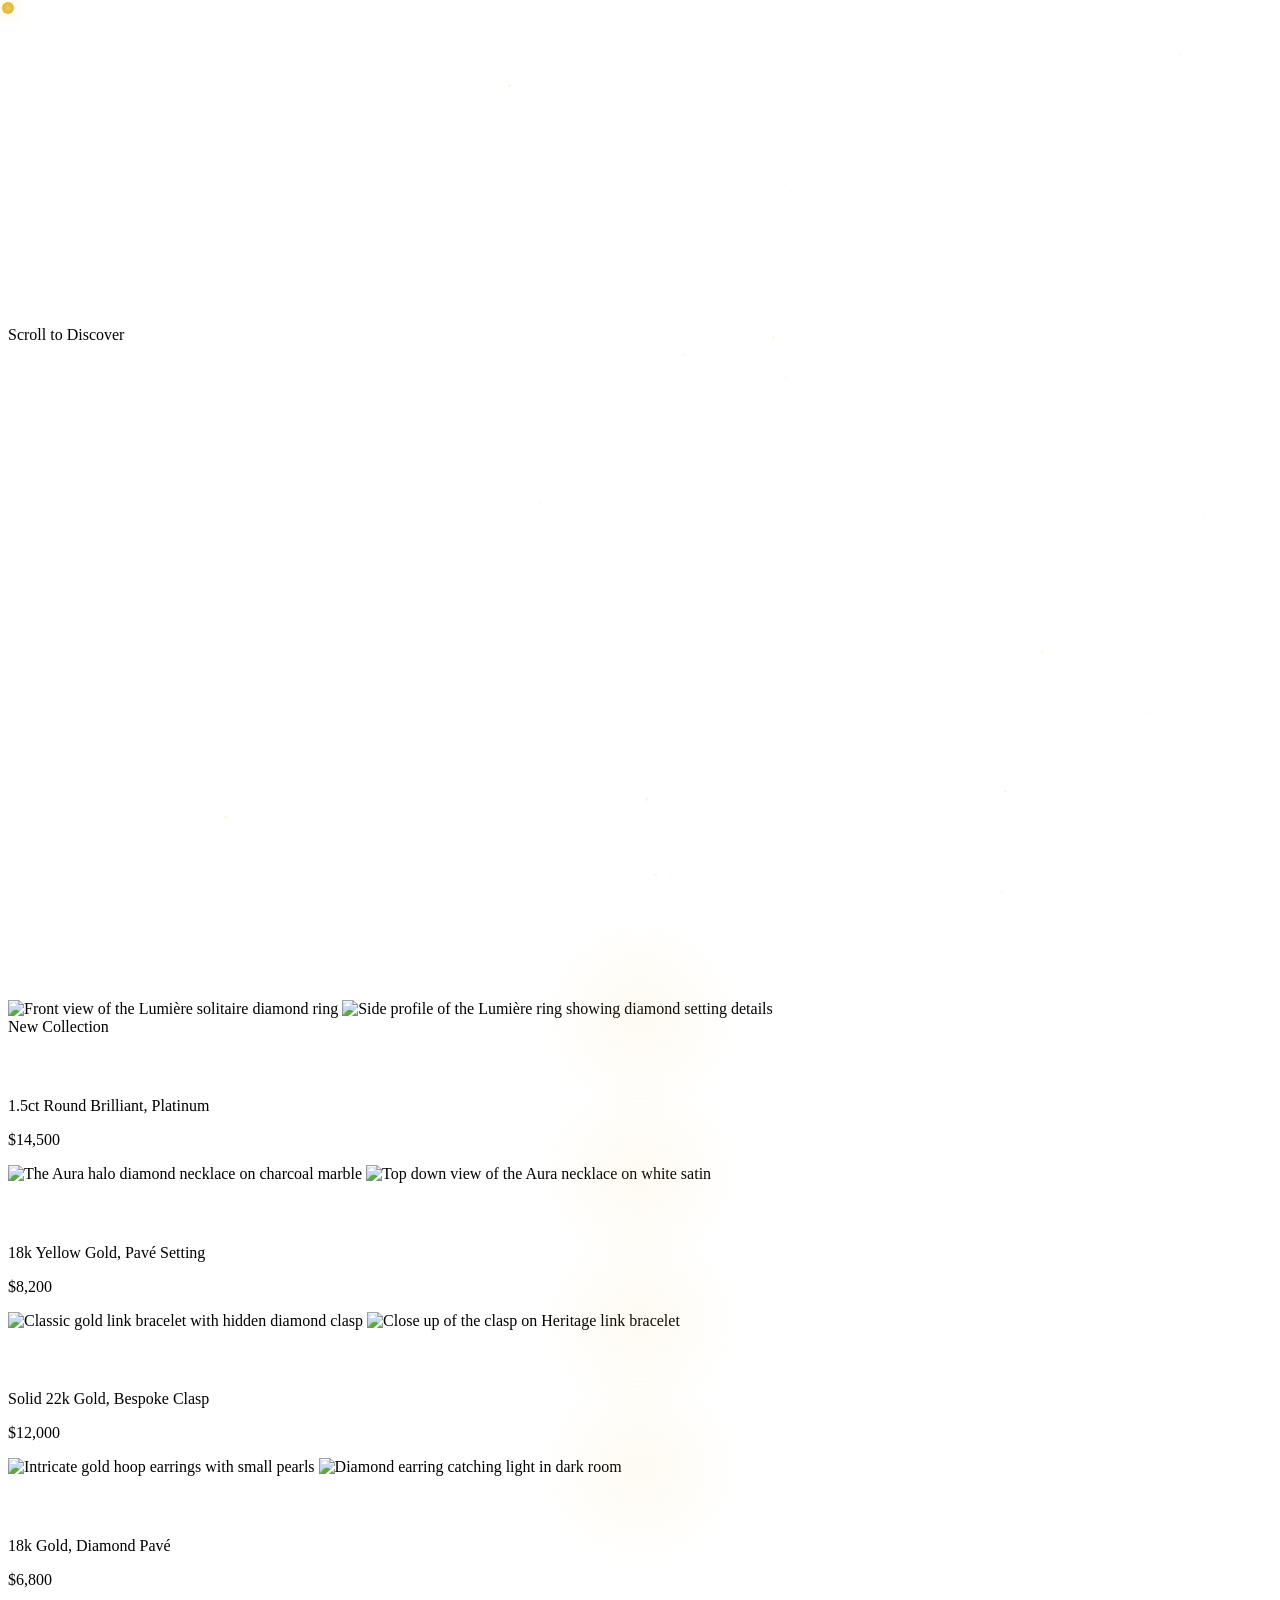
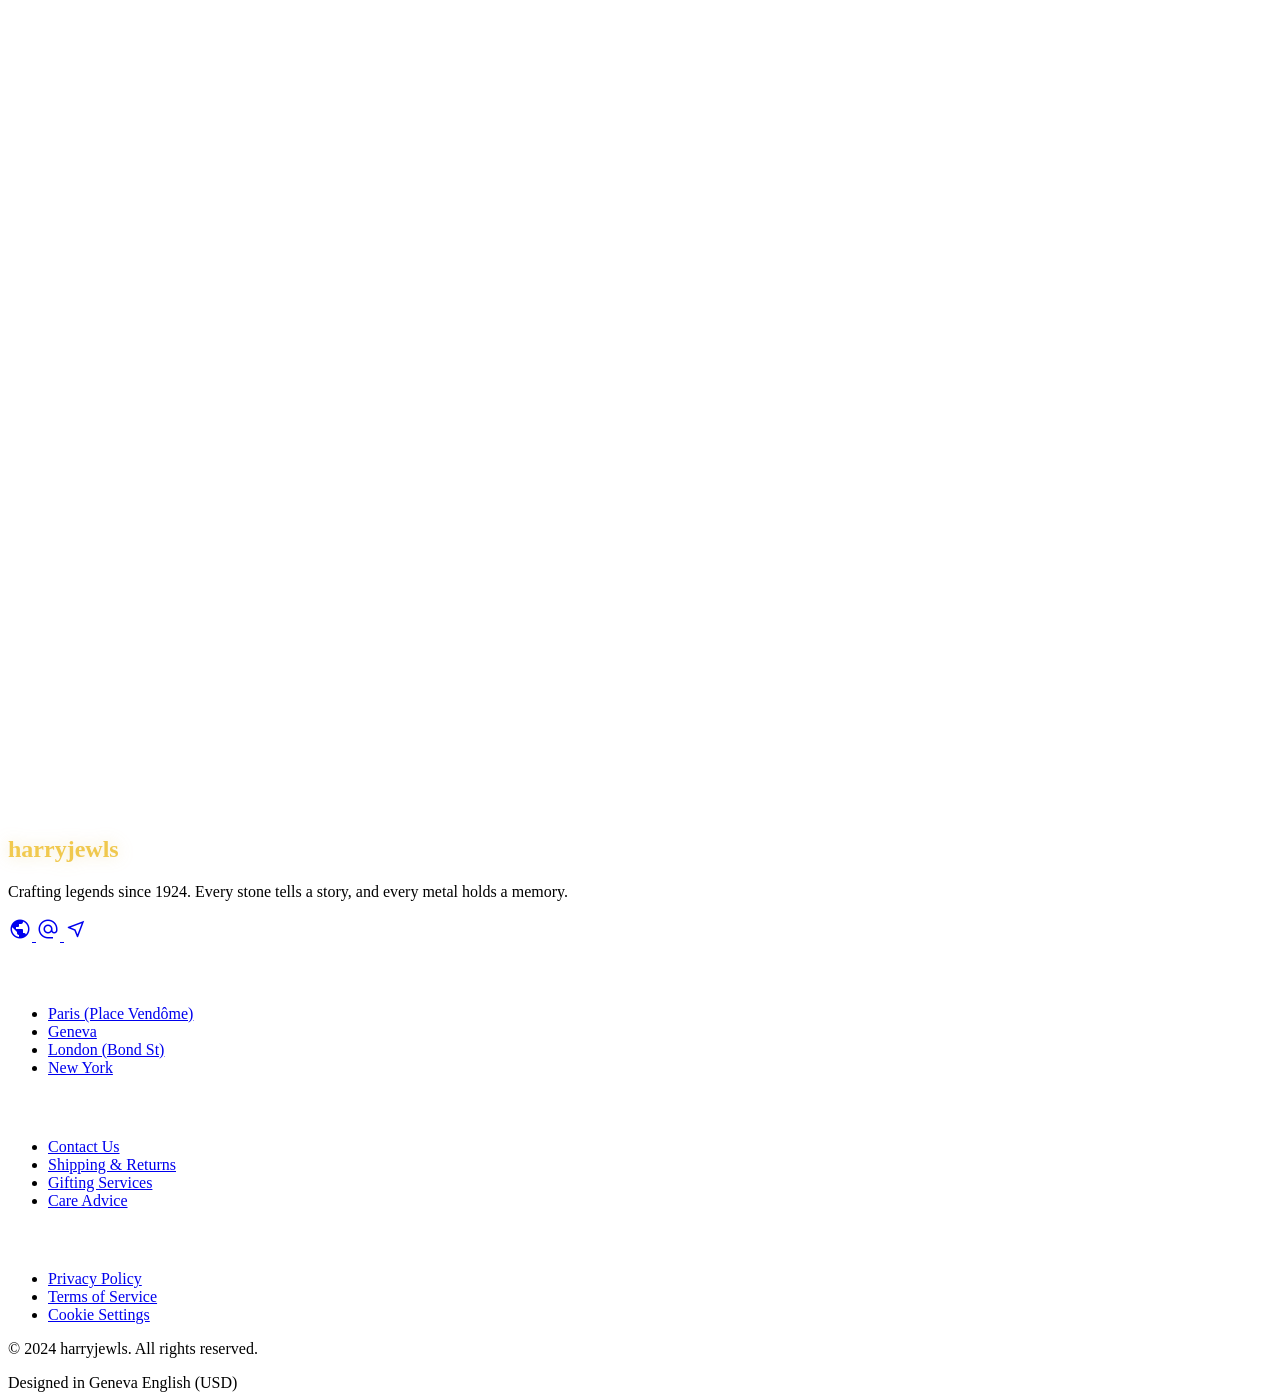
==== code.html @ 5e9d6fd8 "✨ Transform into harryjewls luxury digital experience" ====
<!DOCTYPE html>
<html class="dark" lang="en">
<head>
<meta charset="utf-8"/>
<meta content="width=device-width, initial-scale=1.0" name="viewport"/>
<title>harryjewls | Luxury Jewellery Atelier</title>
<meta name="description" content="harryjewls — Where timeless elegance meets extraordinary craftsmanship. Discover our curated collection of high jewellery masterpieces."/>
<script src="https://cdn.tailwindcss.com?plugins=forms,container-queries"></script>
<link href="https://fonts.googleapis.com/css2?family=Cormorant+Garamond:ital,wght@0,300;0,400;0,500;0,600;0,700;1,300;1,400;1,500;1,600;1,700&family=Manrope:wght@300;400;500;600;700&display=swap" rel="stylesheet"/>
<link href="https://fonts.googleapis.com/css2?family=Material+Symbols+Outlined:wght,FILL@100..700,0..1&display=swap" rel="stylesheet"/>
<!-- GSAP -->
<script src="https://cdnjs.cloudflare.com/ajax/libs/gsap/3.12.5/gsap.min.js"></script>
<script src="https://cdnjs.cloudflare.com/ajax/libs/gsap/3.12.5/ScrollTrigger.min.js"></script>
<script id="tailwind-config">
    tailwind.config = {
        darkMode: "class",
        theme: {
            extend: {
                colors: {
                    "surface-container-high": "var(--surface-container-high)",
                    "primary": "var(--primary)",
                    "background": "var(--background)",
                    "surface-container-low": "var(--surface-container-low)",
                    "primary-container": "var(--primary-container)",
                    "tertiary": "var(--tertiary)",
                    "on-primary-fixed": "var(--on-primary-fixed)",
                    "primary-fixed": "var(--primary-fixed)",
                    "inverse-on-surface": "var(--inverse-on-surface)",
                    "inverse-primary": "var(--inverse-primary)",
                    "on-secondary-fixed-variant": "var(--on-secondary-fixed-variant)",
                    "error-container": "var(--error-container)",
                    "surface-container": "var(--surface-container)",
                    "on-secondary": "var(--on-secondary)",
                    "on-tertiary-fixed-variant": "var(--on-tertiary-fixed-variant)",
                    "on-primary-fixed-variant": "var(--on-primary-fixed-variant)",
                    "surface": "var(--surface)",
                    "on-error": "var(--on-error)",
                    "surface-bright": "var(--surface-bright)",
                    "outline": "var(--outline)",
                    "on-secondary-container": "var(--on-secondary-container)",
                    "error": "var(--error)",
                    "tertiary-container": "var(--tertiary-container)",
                    "on-primary-container": "var(--on-primary-container)",
                    "surface-dim": "var(--surface-dim)",
                    "tertiary-fixed": "var(--tertiary-fixed)",
                    "surface-tint": "var(--surface-tint)",
                    "on-surface": "var(--on-surface)",
                    "inverse-surface": "var(--inverse-surface)",
                    "secondary-container": "var(--secondary-container)",
                    "surface-container-highest": "var(--surface-container-highest)",
                    "on-background": "var(--on-background)",
                    "secondary-fixed": "var(--secondary-fixed)",
                    "on-error-container": "var(--on-error-container)",
                    "tertiary-fixed-dim": "var(--tertiary-fixed-dim)",
                    "on-surface-variant": "var(--on-surface-variant)",
                    "on-secondary-fixed": "var(--on-secondary-fixed)",
                    "on-tertiary-fixed": "var(--on-tertiary-fixed)",
                    "on-tertiary": "var(--on-tertiary)",
                    "surface-variant": "var(--surface-variant)",
                    "outline-variant": "var(--outline-variant)",
                    "secondary": "var(--secondary)",
                    "surface-container-lowest": "var(--surface-container-lowest)",
                    "on-tertiary-container": "var(--on-tertiary-container)",
                    "primary-fixed-dim": "var(--primary-fixed-dim)",
                    "on-primary": "var(--on-primary)",
                    "secondary-fixed-dim": "var(--secondary-fixed-dim)"
                },
                borderRadius: {
                    DEFAULT: "0.125rem",
                    lg: "0.25rem",
                    xl: "0.5rem",
                    full: "0.75rem"
                },
                fontFamily: {
                    headline: ["Cormorant Garamond", "serif"],
                    body: ["Manrope", "sans-serif"],
                    label: ["Manrope", "sans-serif"]
                }
            },
        }
    }
</script>
<style>
    /* ===== CSS CUSTOM PROPERTIES (DARK MODE DEFAULT) ===== */
    :root {
        --surface-container-high: #2a2a2a;
        --primary: #f2ca50;
        --background: #131313;
        --surface-container-low: #1c1b1b;
        --primary-container: #d4af37;
        --tertiary: #cecece;
        --on-primary-fixed: #241a00;
        --primary-fixed: #ffe088;
        --inverse-on-surface: #313030;
        --inverse-primary: #735c00;
        --on-secondary-fixed-variant: #52452c;
        --error-container: #93000a;
        --surface-container: #201f1f;
        --on-secondary: #3a2f18;
        --on-tertiary-fixed-variant: #454747;
        --on-primary-fixed-variant: #574500;
        --surface: #131313;
        --on-error: #690005;
        --surface-bright: #3a3939;
        --outline: #99907c;
        --on-secondary-container: #c5b393;
        --error: #ffb4ab;
        --tertiary-container: #b2b3b3;
        --on-primary-container: #554300;
        --surface-dim: #131313;
        --tertiary-fixed: #e2e2e2;
        --surface-tint: #e9c349;
        --on-surface: #e5e2e1;
        --inverse-surface: #e5e2e1;
        --secondary-container: #52452c;
        --surface-container-highest: #353534;
        --on-background: #e5e2e1;
        --secondary-fixed: #f4e0be;
        --on-error-container: #ffdad6;
        --tertiary-fixed-dim: #c6c6c7;
        --on-surface-variant: #d0c5af;
        --on-secondary-fixed: #241a06;
        --on-tertiary-fixed: #1a1c1c;
        --on-tertiary: #2f3131;
        --surface-variant: #353534;
        --outline-variant: #4d4635;
        --secondary: #d7c4a4;
        --surface-container-lowest: #0e0e0e;
        --on-tertiary-container: #434546;
        --primary-fixed-dim: #e9c349;
        --on-primary: #3c2f00;
        --secondary-fixed-dim: #d7c4a4;
        --heading-color: #ffffff;
        --nav-bg: rgba(19, 19, 19, 0.6);
        --card-shadow: 0 0 40px rgba(242, 202, 80, 0.06);
        --footer-border: rgba(77, 70, 53, 0.15);
    }

    /* ===== LIGHT MODE ===== */
    html.light {
        --surface-container-high: #f0ebe3;
        --primary: #b8960f;
        --background: #faf8f5;
        --surface-container-low: #f5f2ed;
        --primary-container: #d4af37;
        --tertiary: #5a5a5a;
        --on-primary-fixed: #241a00;
        --primary-fixed: #ffe088;
        --inverse-on-surface: #e5e2e1;
        --inverse-primary: #f2ca50;
        --on-secondary-fixed-variant: #52452c;
        --error-container: #ffdad6;
        --surface-container: #ece8e0;
        --on-secondary: #ffffff;
        --on-tertiary-fixed-variant: #454747;
        --on-primary-fixed-variant: #574500;
        --surface: #faf8f5;
        --on-error: #ffffff;
        --surface-bright: #ffffff;
        --outline: #8a8070;
        --on-secondary-container: #52452c;
        --error: #ba1a1a;
        --tertiary-container: #e2e2e2;
        --on-primary-container: #f2ca50;
        --surface-dim: #e8e4dc;
        --tertiary-fixed: #e2e2e2;
        --surface-tint: #b8960f;
        --on-surface: #1c1b1b;
        --inverse-surface: #313030;
        --secondary-container: #f4e0be;
        --surface-container-highest: #e2ddd5;
        --on-background: #1c1b1b;
        --secondary-fixed: #f4e0be;
        --on-error-container: #93000a;
        --tertiary-fixed-dim: #c6c6c7;
        --on-surface-variant: #4d4635;
        --on-secondary-fixed: #241a06;
        --on-tertiary-fixed: #1a1c1c;
        --on-tertiary: #2f3131;
        --surface-variant: #e8e1d4;
        --outline-variant: #ccc3b1;
        --secondary: #6d5d3f;
        --surface-container-lowest: #ffffff;
        --on-tertiary-container: #434546;
        --primary-fixed-dim: #d4af37;
        --on-primary: #ffffff;
        --secondary-fixed-dim: #d7c4a4;
        --heading-color: #1c1b1b;
        --nav-bg: rgba(250, 248, 245, 0.75);
        --card-shadow: 0 4px 30px rgba(0, 0, 0, 0.08);
        --footer-border: rgba(204, 195, 177, 0.4);
    }

    /* ===== THEME TRANSITION ===== */
    html.theme-transitioning,
    html.theme-transitioning *,
    html.theme-transitioning *::before,
    html.theme-transitioning *::after {
        transition: background-color 0.5s ease, color 0.5s ease, border-color 0.5s ease, box-shadow 0.5s ease, opacity 0.5s ease !important;
    }

    /* ===== MATERIAL SYMBOLS ===== */
    .material-symbols-outlined {
        font-variation-settings: 'FILL' 0, 'wght' 300, 'GRAD' 0, 'opsz' 24;
    }

    /* ===== GOLDEN AURA GRADIENT ===== */
    .golden-aura {
        background: linear-gradient(135deg, #f2ca50 0%, #d4af37 100%);
    }

    /* ===== TEXT SHIMMER ===== */
    .text-shimmer {
        background: linear-gradient(to right, #d4af37 20%, #f2ca50 40%, #f2ca50 60%, #d4af37 80%);
        background-size: 200% auto;
        color: #000;
        background-clip: text;
        -webkit-background-clip: text;
        -webkit-text-fill-color: transparent;
        animation: shimmerAnim 3s ease-in-out infinite;
    }

    @keyframes shimmerAnim {
        0% { background-position: 200% center; }
        100% { background-position: -200% center; }
    }

    /* ===== LOGO GLOW ===== */
    .logo-text {
        background: linear-gradient(135deg, #f2ca50, #d4af37, #f2ca50);
        background-size: 200% auto;
        -webkit-background-clip: text;
        -webkit-text-fill-color: transparent;
        background-clip: text;
        filter: drop-shadow(0 0 8px rgba(212, 175, 55, 0.3));
        animation: logoGlow 4s ease-in-out infinite;
    }

    .logo-text:hover {
        filter: drop-shadow(0 0 16px rgba(212, 175, 55, 0.6));
        animation: logoShimmer 1.5s ease-in-out infinite;
    }

    @keyframes logoGlow {
        0%, 100% { background-position: 0% center; filter: drop-shadow(0 0 8px rgba(212, 175, 55, 0.3)); }
        50% { background-position: 100% center; filter: drop-shadow(0 0 14px rgba(212, 175, 55, 0.5)); }
    }

    @keyframes logoShimmer {
        0% { background-position: -200% center; }
        100% { background-position: 200% center; }
    }

    /* ===== NO SCROLLBAR ===== */
    .no-scrollbar::-webkit-scrollbar {
        display: none;
    }
    .no-scrollbar {
        -ms-overflow-style: none;
        scrollbar-width: none;
    }

    /* ===== CUSTOM CURSOR ===== */
    .custom-cursor {
        position: fixed;
        width: 12px;
        height: 12px;
        border-radius: 50%;
        background: radial-gradient(circle, #f2ca50, #d4af37);
        pointer-events: none;
        z-index: 99999;
        mix-blend-mode: screen;
        transition: transform 0.15s ease, opacity 0.3s ease;
        box-shadow: 0 0 12px rgba(242, 202, 80, 0.4), 0 0 30px rgba(242, 202, 80, 0.15);
        transform: translate(-50%, -50%);
    }

    .custom-cursor.hovering {
        transform: translate(-50%, -50%) scale(2.5);
        box-shadow: 0 0 20px rgba(242, 202, 80, 0.6), 0 0 50px rgba(242, 202, 80, 0.25);
    }

    .cursor-trail {
        position: fixed;
        width: 6px;
        height: 6px;
        border-radius: 50%;
        background: rgba(242, 202, 80, 0.3);
        pointer-events: none;
        z-index: 99998;
        mix-blend-mode: screen;
        transform: translate(-50%, -50%);
    }

    /* Hide custom cursor on touch devices */
    @media (hover: none) {
        .custom-cursor, .cursor-trail { display: none !important; }
    }

    /* ===== LOADING SCREEN ===== */
    #loading-screen {
        position: fixed;
        inset: 0;
        z-index: 100000;
        background: #000;
        display: flex;
        flex-direction: column;
        align-items: center;
        justify-content: center;
        overflow: hidden;
    }

    #loading-screen canvas {
        position: absolute;
        inset: 0;
        z-index: 0;
    }

    .loading-logo {
        position: relative;
        z-index: 1;
        font-family: 'Cormorant Garamond', serif;
        font-size: 3.5rem;
        font-weight: 300;
        letter-spacing: 0.08em;
        background: linear-gradient(135deg, #f2ca50, #d4af37, #f2ca50, #d4af37);
        background-size: 300% auto;
        -webkit-background-clip: text;
        -webkit-text-fill-color: transparent;
        background-clip: text;
        opacity: 0;
        filter: drop-shadow(0 0 20px rgba(212, 175, 55, 0.5));
        animation: loadLogoShimmer 2s ease-in-out infinite;
    }

    @keyframes loadLogoShimmer {
        0% { background-position: 0% center; }
        100% { background-position: 300% center; }
    }

    .loading-tagline {
        position: relative;
        z-index: 1;
        font-family: 'Manrope', sans-serif;
        font-size: 0.65rem;
        letter-spacing: 0.4em;
        text-transform: uppercase;
        color: rgba(212, 175, 55, 0.5);
        opacity: 0;
        margin-top: 1rem;
    }

    .loading-bar-container {
        position: relative;
        z-index: 1;
        width: 120px;
        height: 1px;
        background: rgba(212, 175, 55, 0.1);
        margin-top: 2.5rem;
        overflow: hidden;
        opacity: 0;
    }

    .loading-bar {
        width: 0%;
        height: 100%;
        background: linear-gradient(90deg, #d4af37, #f2ca50);
        transition: width 0.1s linear;
    }

    /* ===== GOLD PARTICLE CANVAS ===== */
    #particle-bg {
        position: fixed;
        inset: 0;
        z-index: 0;
        pointer-events: none;
        opacity: 0.4;
    }

    /* ===== PRODUCT CARD 3D TILT ===== */
    .product-card {
        perspective: 1000px;
        transform-style: preserve-3d;
    }

    .product-card .card-inner {
        transition: transform 0.3s ease, box-shadow 0.3s ease;
    }

    .product-card:hover .card-inner {
        box-shadow: 0 0 30px rgba(242, 202, 80, 0.12), 0 20px 60px rgba(0, 0, 0, 0.3);
    }

    .product-card .glow-border {
        position: absolute;
        inset: -2px;
        border-radius: 0.25rem;
        background: linear-gradient(135deg, rgba(242, 202, 80, 0.3), transparent, rgba(212, 175, 55, 0.3));
        z-index: -1;
        opacity: 0;
        transition: opacity 0.5s ease;
    }

    .product-card:hover .glow-border {
        opacity: 1;
    }

    /* ===== HEADING SHIMMER ===== */
    .heading-shimmer {
        position: relative;
        display: inline-block;
    }

    .heading-shimmer::after {
        content: '';
        position: absolute;
        top: 0;
        left: -100%;
        width: 100%;
        height: 100%;
        background: linear-gradient(90deg, transparent, rgba(242, 202, 80, 0.15), transparent);
        animation: headingShimmer 4s ease-in-out infinite;
    }

    @keyframes headingShimmer {
        0% { left: -100%; }
        50%, 100% { left: 100%; }
    }

    /* ===== SMOOTH SCROLL ===== */
    html {
        scroll-behavior: smooth;
    }

    /* ===== AMBIENT GLOW ===== */
    .ambient-glow {
        position: relative;
    }

    .ambient-glow::before {
        content: '';
        position: absolute;
        top: 50%;
        left: 50%;
        width: 200px;
        height: 200px;
        background: radial-gradient(circle, rgba(242, 202, 80, 0.08), transparent 70%);
        transform: translate(-50%, -50%);
        pointer-events: none;
        z-index: 0;
    }

    /* ===== FILTER BUTTONS ===== */
    .filter-btn {
        padding: 0.5rem 1.5rem;
        font-size: 0.7rem;
        text-transform: uppercase;
        letter-spacing: 0.15em;
        border: 1px solid rgba(212, 175, 55, 0.2);
        color: var(--on-surface-variant);
        background: transparent;
        cursor: pointer;
        transition: all 0.4s cubic-bezier(0.25, 0.46, 0.45, 0.94);
        font-family: 'Manrope', sans-serif;
    }

    .filter-btn:hover,
    .filter-btn.active {
        background: linear-gradient(135deg, #f2ca50 0%, #d4af37 100%);
        color: #241a00;
        border-color: #d4af37;
        box-shadow: 0 0 20px rgba(242, 202, 80, 0.2);
    }

    /* ===== SEARCH HIGHLIGHT ===== */
    .search-no-match {
        opacity: 0.1;
        transform: scale(0.95);
        transition: all 0.5s cubic-bezier(0.25, 0.46, 0.45, 0.94);
    }

    .search-match {
        opacity: 1;
        transform: scale(1);
        transition: all 0.5s cubic-bezier(0.25, 0.46, 0.45, 0.94);
    }

    /* ===== REVEAL ANIMATIONS ===== */
    .reveal {
        opacity: 0;
        transform: translateY(60px);
    }

    .reveal.active {
        opacity: 1;
        transform: translateY(0);
    }

    /* ===== LAZY LOAD ===== */
    img[data-src] {
        opacity: 0;
        transition: opacity 0.6s ease;
    }

    img[data-src].loaded {
        opacity: 1;
    }

    /* ===== RESPONSIVE ===== */
    @media (max-width: 768px) {
        .loading-logo {
            font-size: 2.2rem;
        }
    }

    /* ===== LIGHT MODE SPECIFIC ===== */
    html.light .golden-aura {
        background: linear-gradient(135deg, #d4af37 0%, #b8960f 100%);
    }

    html.light .product-card:hover .card-inner {
        box-shadow: 0 0 30px rgba(212, 175, 55, 0.08), 0 20px 60px rgba(0, 0, 0, 0.1);
    }

    html.light #particle-bg {
        opacity: 0.15;
    }

    html.light .custom-cursor {
        mix-blend-mode: multiply;
        background: radial-gradient(circle, #d4af37, #b8960f);
    }

    html.light .cursor-trail {
        background: rgba(184, 150, 15, 0.2);
        mix-blend-mode: multiply;
    }
</style>
</head>
<body class="bg-background text-on-surface font-body selection:bg-primary/30" style="cursor: none;">

<!-- ===== LOADING SCREEN ===== -->
<div id="loading-screen">
    <canvas id="loading-particles"></canvas>
    <div class="loading-logo" id="loading-logo">harryjewls</div>
    <div class="loading-tagline" id="loading-tagline">haute joaillerie</div>
    <div class="loading-bar-container" id="loading-bar-container">
        <div class="loading-bar" id="loading-bar"></div>
    </div>
</div>

<!-- ===== CUSTOM CURSOR ===== -->
<div class="custom-cursor" id="custom-cursor"></div>
<div class="cursor-trail" id="cursor-trail-1"></div>
<div class="cursor-trail" id="cursor-trail-2"></div>
<div class="cursor-trail" id="cursor-trail-3"></div>

<!-- ===== GOLD PARTICLE BACKGROUND ===== -->
<canvas id="particle-bg"></canvas>

<!-- ===== TOP NAV BAR ===== -->
<nav id="main-nav" class="fixed top-0 w-full z-50 bg-[var(--nav-bg)] backdrop-blur-3xl shadow-[0px_0px_40px_rgba(255,255,255,0.06)]" style="opacity:0;">
<div class="flex justify-between items-center px-6 md:px-12 py-5 w-full">
<div class="flex items-center gap-8 md:gap-12">
<a class="logo-text text-2xl md:text-3xl font-headline font-light tracking-[0.04em]" href="#" id="nav-logo">harryjewls</a>
<div class="hidden md:flex gap-8 items-center">
<a class="font-headline text-sm tracking-wide text-primary border-b border-primary/40 pb-1 hover:border-primary transition-all duration-300" href="#collections">Collections</a>
<a class="font-headline text-sm tracking-wide text-on-surface-variant hover:text-on-surface transition-colors duration-300" href="#gallery">High Jewellery</a>
<a class="font-headline text-sm tracking-wide text-on-surface-variant hover:text-on-surface transition-colors duration-300" href="#about">The Atelier</a>
<a class="font-headline text-sm tracking-wide text-on-surface-variant hover:text-on-surface transition-colors duration-300" href="#moments">Heritage</a>
</div>
</div>
<div class="flex items-center gap-4 md:gap-6">
<div class="relative hidden lg:block">
<input id="search-input" class="bg-[var(--surface-container)]/60 border border-[var(--outline-variant)]/20 text-sm focus:ring-1 focus:ring-primary/50 focus:border-primary/30 w-64 py-2.5 px-4 placeholder:text-on-surface-variant/30 rounded-lg transition-all duration-300 focus:w-80" placeholder="Search the collection..." type="text" autocomplete="off" style="background: var(--surface-container);"/>
<span class="material-symbols-outlined absolute right-3 top-2.5 text-on-surface-variant/40 text-sm">search</span>
</div>
<div class="flex items-center gap-2">
<button id="theme-toggle" class="hover:bg-primary/10 p-2.5 transition-all duration-500 rounded-full relative overflow-hidden" aria-label="Toggle theme">
<span class="material-symbols-outlined text-primary theme-icon-dark">dark_mode</span>
<span class="material-symbols-outlined text-primary theme-icon-light absolute inset-0 flex items-center justify-center opacity-0 transition-opacity duration-300">light_mode</span>
</button>
<button class="hover:bg-primary/10 p-2.5 transition-all duration-500 rounded-full relative" aria-label="Shopping bag">
<span class="material-symbols-outlined text-primary">shopping_bag</span>
<span class="absolute top-1 right-1 w-2 h-2 bg-primary rounded-full animate-pulse"></span>
</button>
</div>
<!-- Mobile Menu Toggle -->
<button id="mobile-menu-btn" class="md:hidden hover:bg-primary/10 p-2 rounded-full transition-all" aria-label="Menu">
<span class="material-symbols-outlined text-primary">menu</span>
</button>
</div>
</div>
<!-- Mobile Menu -->
<div id="mobile-menu" class="hidden md:hidden px-6 pb-6">
<div class="flex flex-col gap-4 pt-4 border-t border-[var(--outline-variant)]/15">
<input id="search-input-mobile" class="bg-[var(--surface-container)] border border-[var(--outline-variant)]/20 text-sm focus:ring-1 focus:ring-primary/50 w-full py-2.5 px-4 placeholder:text-on-surface-variant/30 rounded-lg" placeholder="Search..." type="text" autocomplete="off"/>
<a class="font-headline text-sm tracking-wide text-primary py-2" href="#collections">Collections</a>
<a class="font-headline text-sm tracking-wide text-on-surface-variant py-2" href="#gallery">High Jewellery</a>
<a class="font-headline text-sm tracking-wide text-on-surface-variant py-2" href="#about">The Atelier</a>
<a class="font-headline text-sm tracking-wide text-on-surface-variant py-2" href="#moments">Heritage</a>
</div>
</div>
</nav>

<!-- ===== HERO SECTION ===== -->
<header id="hero" class="relative h-screen w-full flex items-center justify-center overflow-hidden">
<div class="absolute inset-0 z-0">
<div class="absolute inset-0 bg-gradient-to-b from-transparent via-background/20 to-background z-10"></div>
<img id="hero-img" class="w-full h-full object-cover" style="transform: scale(1.2); opacity: 0;" alt="Close-up of a high-end diamond necklace on a dark bust with dramatic chiaroscuro lighting" src="https://lh3.googleusercontent.com/aida-public/[base64]"/>
</div>
<div class="relative z-20 text-center max-w-4xl px-6">
<p class="hero-text label-sm uppercase tracking-[0.3em] text-primary mb-6 text-xs font-label" style="opacity:0;">Haute Joaillerie</p>
<h1 class="hero-text text-[2.5rem] md:text-[4rem] lg:text-[5rem] font-headline font-light leading-[1.1] tracking-[-0.02em] mb-8" style="opacity:0; color: var(--heading-color);">
    The Art of <span class="italic font-light text-shimmer">Sublime</span> Brilliance
</h1>
<div class="hero-text flex flex-col md:flex-row gap-6 justify-center items-center" style="opacity:0;">
<button class="golden-aura px-10 py-4 text-on-primary-fixed font-semibold tracking-wide uppercase text-xs rounded-lg hover:scale-105 hover:shadow-lg hover:shadow-primary/20 transition-all duration-500">
    Explore Collections
</button>
<button class="group flex items-center gap-3 border-b border-outline-variant/30 pb-2 hover:border-primary transition-colors duration-300" style="color: var(--on-surface);">
<span class="text-xs uppercase tracking-widest">The Atelier Story</span>
<span class="material-symbols-outlined text-sm group-hover:translate-x-1 transition-transform duration-300">arrow_forward</span>
</button>
</div>
</div>
<div class="absolute bottom-12 left-1/2 -translate-x-1/2 flex flex-col items-center gap-4 opacity-0" id="scroll-indicator">
<span class="text-[0.6875rem] uppercase tracking-[0.2em]">Scroll to Discover</span>
<div class="w-px h-12 bg-gradient-to-b from-primary to-transparent animate-pulse"></div>
</div>
</header>

<!-- ===== CATEGORY BENTO ===== -->
<section id="collections" class="py-20 md:py-32 px-6 md:px-12 max-w-screen-2xl mx-auto">
<!-- Filter Bar -->
<div class="flex flex-wrap gap-3 mb-12 justify-center reveal">
<button class="filter-btn active" data-filter="all">All</button>
<button class="filter-btn" data-filter="rings">Rings</button>
<button class="filter-btn" data-filter="necklaces">Necklaces</button>
<button class="filter-btn" data-filter="earrings">Earrings</button>
<button class="filter-btn" data-filter="bracelets">Bracelets</button>
</div>

<div class="grid grid-cols-1 md:grid-cols-4 gap-6 h-auto md:h-[600px]" id="category-grid">
<div class="md:col-span-2 relative group overflow-hidden bg-surface-container-low rounded-lg reveal product-filterable" data-category="rings">
<img class="absolute inset-0 w-full h-full object-cover opacity-60 group-hover:scale-110 transition-transform duration-1000" alt="A macro shot of a gold and diamond engagement ring resting on dark volcanic rock" loading="lazy" src="https://lh3.googleusercontent.com/aida-public/[base64]"/>
<div class="absolute inset-0 bg-gradient-to-t from-background via-transparent to-transparent"></div>
<div class="absolute bottom-8 left-8">
<span class="material-symbols-outlined text-primary text-4xl mb-4">diamond</span>
<h3 class="text-2xl font-headline mb-2" style="color: var(--heading-color);">Eternal Rings</h3>
<p class="text-on-surface-variant text-sm mb-4">A legacy of love, carved in gold.</p>
<a class="text-xs uppercase tracking-widest text-primary border-b border-primary/30 pb-1 hover:border-primary transition-colors duration-300" href="#">View Collection</a>
</div>
</div>
<div class="relative group overflow-hidden bg-surface-container-low rounded-lg reveal product-filterable" data-category="necklaces">
<img class="absolute inset-0 w-full h-full object-cover opacity-60 group-hover:scale-110 transition-transform duration-1000" alt="Elegant diamond necklace draped over a minimalist velvet stand" loading="lazy" src="https://lh3.googleusercontent.com/aida-public/[base64]"/>
<div class="absolute inset-0 bg-gradient-to-t from-background via-transparent to-transparent"></div>
<div class="absolute bottom-8 left-8">
<span class="material-symbols-outlined text-primary text-4xl mb-4">auto_awesome</span>
<h3 class="text-xl font-headline" style="color: var(--heading-color);">Necklaces</h3>
</div>
</div>
<div class="md:row-span-2 relative group overflow-hidden bg-surface-container-low rounded-lg reveal product-filterable" data-category="earrings">
<img class="absolute inset-0 w-full h-full object-cover opacity-60 group-hover:scale-110 transition-transform duration-1000" alt="Intricate gold hoop earrings with small pearls against a charcoal background" loading="lazy" src="https://lh3.googleusercontent.com/aida-public/[base64]"/>
<div class="absolute inset-0 bg-gradient-to-t from-background via-transparent to-transparent"></div>
<div class="absolute bottom-8 left-8">
<span class="material-symbols-outlined text-primary text-4xl mb-4">flare</span>
<h3 class="text-xl font-headline" style="color: var(--heading-color);">Earrings</h3>
</div>
</div>
<div class="md:col-span-2 relative group overflow-hidden bg-surface-container-low rounded-lg reveal product-filterable" data-category="bracelets">
<img class="absolute inset-0 w-full h-full object-cover opacity-60 group-hover:scale-110 transition-transform duration-1000" alt="A stack of luxury gold bracelets on a model's wrist with soft focus background" loading="lazy" src="https://lh3.googleusercontent.com/aida-public/[base64]"/>
<div class="absolute inset-0 bg-gradient-to-t from-background via-transparent to-transparent"></div>
<div class="absolute bottom-8 left-8">
<span class="material-symbols-outlined text-primary text-4xl mb-4">blur_on</span>
<h3 class="text-xl font-headline" style="color: var(--heading-color);">Bracelets</h3>
</div>
</div>
</div>
</section>

<!-- ===== FEATURED GALLERY (Interactive) ===== -->
<section id="gallery" class="py-20 md:py-32 bg-surface-container-lowest">
<div class="px-6 md:px-12 mb-16 flex flex-col md:flex-row justify-between items-end gap-6">
<div class="max-w-2xl reveal">
<h2 class="text-3xl md:text-4xl font-headline mb-6 leading-tight heading-shimmer" style="color: var(--heading-color);">Curated <span class="italic">Masterpieces</span></h2>
<p class="text-on-surface-variant leading-relaxed">Each piece at harryjewls is a testament to the pursuit of perfection. From the selection of conflict-free stones to the final hand-polish.</p>
</div>
<div class="flex gap-4 reveal">
<button id="gallery-prev" class="w-12 h-12 rounded-full border border-outline-variant/30 flex items-center justify-center hover:bg-primary hover:text-on-primary transition-all duration-300 hover:border-primary hover:shadow-lg hover:shadow-primary/10">
<span class="material-symbols-outlined">chevron_left</span>
</button>
<button id="gallery-next" class="w-12 h-12 rounded-full border border-outline-variant/30 flex items-center justify-center hover:bg-primary hover:text-on-primary transition-all duration-300 hover:border-primary hover:shadow-lg hover:shadow-primary/10">
<span class="material-symbols-outlined">chevron_right</span>
</button>
</div>
</div>
<div class="flex overflow-x-auto gap-8 px-6 md:px-12 no-scrollbar snap-x" id="product-carousel">
<!-- Product Card 1 -->
<div class="min-w-[300px] md:min-w-[420px] snap-center product-card product-item" data-name="The Lumière Solitaire" data-category="rings">
<div class="card-inner relative aspect-[4/5] overflow-hidden rounded-lg bg-surface-container mb-6 ambient-glow">
<div class="glow-border"></div>
<img class="w-full h-full object-cover transition-all duration-700 group-hover:opacity-0" alt="Front view of the Lumière solitaire diamond ring" loading="lazy" src="https://lh3.googleusercontent.com/aida-public/[base64]"/>
<img class="absolute inset-0 w-full h-full object-cover opacity-0 transition-all duration-700 hover-img" alt="Side profile of the Lumière ring showing diamond setting details" loading="lazy" src="https://lh3.googleusercontent.com/aida-public/[base64]"/>
<div class="absolute top-4 right-4 bg-background/40 backdrop-blur-md px-3 py-1 rounded-full text-[0.6rem] uppercase tracking-widest text-primary border border-primary/20">New Collection</div>
</div>
<div class="flex justify-between items-start">
<div>
<h4 class="text-lg md:text-xl font-headline mb-1" style="color: var(--heading-color);">The Lumière Solitaire</h4>
<p class="text-sm text-on-surface-variant font-light tracking-wide">1.5ct Round Brilliant, Platinum</p>
</div>
<p class="text-primary font-headline text-lg">$14,500</p>
</div>
</div>
<!-- Product Card 2 -->
<div class="min-w-[300px] md:min-w-[420px] snap-center product-card product-item" data-name="Aura Halo Pendant" data-category="necklaces">
<div class="card-inner relative aspect-[4/5] overflow-hidden rounded-lg bg-surface-container mb-6 ambient-glow">
<div class="glow-border"></div>
<img class="w-full h-full object-cover transition-all duration-700" alt="The Aura halo diamond necklace on charcoal marble" loading="lazy" src="https://lh3.googleusercontent.com/aida-public/[base64]"/>
<img class="absolute inset-0 w-full h-full object-cover opacity-0 transition-all duration-700 hover-img" alt="Top down view of the Aura necklace on white satin" loading="lazy" src="https://lh3.googleusercontent.com/aida-public/[base64]"/>
</div>
<div class="flex justify-between items-start">
<div>
<h4 class="text-lg md:text-xl font-headline mb-1" style="color: var(--heading-color);">Aura Halo Pendant</h4>
<p class="text-sm text-on-surface-variant font-light tracking-wide">18k Yellow Gold, Pavé Setting</p>
</div>
<p class="text-primary font-headline text-lg">$8,200</p>
</div>
</div>
<!-- Product Card 3 -->
<div class="min-w-[300px] md:min-w-[420px] snap-center product-card product-item" data-name="Heritage Link Bracelet" data-category="bracelets">
<div class="card-inner relative aspect-[4/5] overflow-hidden rounded-lg bg-surface-container mb-6 ambient-glow">
<div class="glow-border"></div>
<img class="w-full h-full object-cover transition-all duration-700" alt="Classic gold link bracelet with hidden diamond clasp" loading="lazy" src="https://lh3.googleusercontent.com/aida-public/[base64]"/>
<img class="absolute inset-0 w-full h-full object-cover opacity-0 transition-all duration-700 hover-img" alt="Close up of the clasp on Heritage link bracelet" loading="lazy" src="https://lh3.googleusercontent.com/aida-public/[base64]"/>
</div>
<div class="flex justify-between items-start">
<div>
<h4 class="text-lg md:text-xl font-headline mb-1" style="color: var(--heading-color);">Heritage Link Bracelet</h4>
<p class="text-sm text-on-surface-variant font-light tracking-wide">Solid 22k Gold, Bespoke Clasp</p>
</div>
<p class="text-primary font-headline text-lg">$12,000</p>
</div>
</div>
<!-- Product Card 4 -->
<div class="min-w-[300px] md:min-w-[420px] snap-center product-card product-item" data-name="Celestial Drop Earrings" data-category="earrings">
<div class="card-inner relative aspect-[4/5] overflow-hidden rounded-lg bg-surface-container mb-6 ambient-glow">
<div class="glow-border"></div>
<img class="w-full h-full object-cover transition-all duration-700" alt="Intricate gold hoop earrings with small pearls" loading="lazy" src="https://lh3.googleusercontent.com/aida-public/[base64]"/>
<img class="absolute inset-0 w-full h-full object-cover opacity-0 transition-all duration-700 hover-img" alt="Diamond earring catching light in dark room" loading="lazy" src="https://lh3.googleusercontent.com/aida-public/[base64]"/>
</div>
<div class="flex justify-between items-start">
<div>
<h4 class="text-lg md:text-xl font-headline mb-1" style="color: var(--heading-color);">Celestial Drop Earrings</h4>
<p class="text-sm text-on-surface-variant font-light tracking-wide">18k Gold, Diamond Pavé</p>
</div>
<p class="text-primary font-headline text-lg">$6,800</p>
</div>
</div>
</div>
</section>

<!-- ===== ABOUT SECTION / THE ARTISAN ===== -->
<section id="about" class="py-20 md:py-32 bg-surface px-6 md:px-12">
<div class="max-w-screen-xl mx-auto flex flex-col md:flex-row items-center gap-12 md:gap-20">
<div class="w-full md:w-1/2 relative reveal">
<div class="absolute -top-10 -left-10 w-40 h-40 border border-primary/20 -z-10"></div>
<img class="w-full h-[400px] md:h-[600px] object-cover rounded-sm grayscale hover:grayscale-0 transition-all duration-1000" alt="Master jeweller focused on setting a stone with precision tools" loading="lazy" src="https://lh3.googleusercontent.com/aida-public/[base64]"/>
<div class="absolute -bottom-6 -right-6 bg-primary px-8 py-10">
<p class="text-on-primary-fixed text-4xl font-headline font-bold">100+</p>
<p class="text-on-primary-fixed text-[0.6rem] uppercase tracking-widest leading-tight">Years of<br/>Excellence</p>
</div>
</div>
<div class="w-full md:w-1/2 space-y-8 reveal">
<span class="text-primary text-xs uppercase tracking-[0.3em]">The Philosophy</span>
<h2 class="text-3xl md:text-5xl font-headline leading-tight heading-shimmer" style="color: var(--heading-color);">Craftsmanship is our <span class="italic">Only</span> North Star.</h2>
<p class="text-on-surface-variant leading-relaxed text-base md:text-lg">
    In our atelier, we don't just manufacture; we compose. Every harryjewls piece is born from a singular vision, brought to life by hands that have spent decades mastering the subtle language of light and metal.
</p>
<div class="pt-8 grid grid-cols-2 gap-8">
<div>
<h5 class="font-semibold mb-2" style="color: var(--heading-color);">Sustainable Sourcing</h5>
<p class="text-sm text-on-surface-variant">We only utilize ethically sourced gemstones and recycled noble metals.</p>
</div>
<div>
<h5 class="font-semibold mb-2" style="color: var(--heading-color);">Bespoke Design</h5>
<p class="text-sm text-on-surface-variant">Collaborate with our designers to create a piece that is uniquely yours.</p>
</div>
</div>
<div class="pt-8">
<button class="px-12 py-4 border border-outline-variant hover:border-primary transition-all duration-500 text-xs uppercase tracking-[0.2em] hover:bg-primary/5 hover:shadow-lg hover:shadow-primary/5" style="color: var(--on-surface);">Discover the Atelier</button>
</div>
</div>
</div>
</section>

<!-- ===== TRENDING / INSTAGRAM STYLE GRID ===== -->
<section id="moments" class="py-20 md:py-32 bg-surface-container-lowest overflow-hidden">
<div class="text-center mb-16 reveal">
<h2 class="text-3xl font-headline heading-shimmer" style="color: var(--heading-color);">#harryjewlsMoments</h2>
<p class="text-on-surface-variant mt-4 font-light italic">Seen on those who appreciate the extraordinary.</p>
</div>
<div class="grid grid-cols-2 md:grid-cols-5 gap-1" id="moments-grid">
<div class="aspect-square bg-surface-container overflow-hidden reveal">
<img class="w-full h-full object-cover hover:scale-110 transition-transform duration-700 opacity-80 hover:opacity-100" alt="Woman in silk dress wearing diamond necklace at gala" loading="lazy" src="https://lh3.googleusercontent.com/aida-public/[base64]"/>
</div>
<div class="aspect-square bg-surface-container overflow-hidden reveal">
<img class="w-full h-full object-cover hover:scale-110 transition-transform duration-700 opacity-80 hover:opacity-100" alt="Stacked gold rings on hand holding champagne glass" loading="lazy" src="https://lh3.googleusercontent.com/aida-public/[base64]"/>
</div>
<div class="aspect-square bg-surface-container overflow-hidden reveal">
<img class="w-full h-full object-cover hover:scale-110 transition-transform duration-700 opacity-80 hover:opacity-100" alt="Diamond earring catching light in dark room" loading="lazy" src="https://lh3.googleusercontent.com/aida-public/[base64]"/>
</div>
<div class="aspect-square bg-surface-container overflow-hidden reveal">
<img class="w-full h-full object-cover hover:scale-110 transition-transform duration-700 opacity-80 hover:opacity-100" alt="Open luxury jewellery box showing emerald ring" loading="lazy" src="https://lh3.googleusercontent.com/aida-public/[base64]"/>
</div>
<div class="aspect-square bg-surface-container overflow-hidden reveal">
<img class="w-full h-full object-cover hover:scale-110 transition-transform duration-700 opacity-80 hover:opacity-100" alt="Raw gold and rough diamonds on jeweler's workbench" loading="lazy" src="https://lh3.googleusercontent.com/aida-public/[base64]"/>
</div>
</div>
</section>

<!-- ===== NEWSLETTER ===== -->
<section class="py-20 md:py-32 px-6">
<div class="max-w-4xl mx-auto bg-surface-container-high p-8 md:p-20 relative overflow-hidden text-center rounded-lg reveal">
<div class="absolute top-0 right-0 w-64 h-64 bg-primary/5 rounded-full blur-3xl -mr-32 -mt-32"></div>
<div class="absolute bottom-0 left-0 w-48 h-48 bg-primary/3 rounded-full blur-3xl -ml-24 -mb-24"></div>
<h2 class="text-3xl md:text-4xl font-headline mb-6 heading-shimmer" style="color: var(--heading-color);">Enter the <span class="italic">Inner Circle</span></h2>
<p class="text-on-surface-variant mb-10 max-w-lg mx-auto">Receive exclusive invitations to private viewings and first access to our high jewellery collections.</p>
<form class="flex flex-col md:flex-row gap-4 max-w-md mx-auto" onsubmit="event.preventDefault(); this.querySelector('button').textContent='SUBSCRIBED ✓'; this.querySelector('button').classList.add('opacity-70');">
<input class="flex-grow bg-background border border-outline-variant/20 text-on-surface focus:ring-1 focus:ring-primary/50 py-4 px-6 text-sm placeholder:text-on-surface-variant/30 rounded-lg transition-all duration-300" placeholder="Your email address" type="email" required/>
<button class="golden-aura text-on-primary-fixed px-8 py-4 text-xs font-bold uppercase tracking-widest whitespace-nowrap hover:shadow-lg hover:shadow-primary/20 transition-all duration-500 rounded-lg hover:scale-105" type="submit">Subscribe</button>
</form>
<p class="text-[0.65rem] text-on-surface-variant/40 mt-6 uppercase tracking-widest">By subscribing, you agree to our Privacy Policy.</p>
</div>
</section>

<!-- ===== FOOTER ===== -->
<footer class="bg-surface w-full border-t" style="border-color: var(--footer-border);">
<div class="max-w-7xl mx-auto px-6 md:px-12 py-16 md:py-20 flex flex-col md:flex-row justify-between items-start gap-12">
<div class="max-w-xs">
<h2 class="logo-text text-2xl font-headline font-light tracking-[0.04em] mb-4">harryjewls</h2>
<p class="font-body text-sm leading-relaxed text-on-surface-variant/60 mb-8">Crafting legends since 1924. Every stone tells a story, and every metal holds a memory.</p>
<div class="flex gap-4">
<a class="w-8 h-8 rounded-full border border-on-surface/10 flex items-center justify-center hover:border-primary hover:bg-primary/10 transition-all duration-300" href="#">
<span class="material-symbols-outlined text-sm">public</span>
</a>
<a class="w-8 h-8 rounded-full border border-on-surface/10 flex items-center justify-center hover:border-primary hover:bg-primary/10 transition-all duration-300" href="#">
<span class="material-symbols-outlined text-sm">alternate_email</span>
</a>
<a class="w-8 h-8 rounded-full border border-on-surface/10 flex items-center justify-center hover:border-primary hover:bg-primary/10 transition-all duration-300" href="#">
<span class="material-symbols-outlined text-sm">near_me</span>
</a>
</div>
</div>
<div class="grid grid-cols-2 md:grid-cols-3 gap-8 md:gap-12">
<div>
<h4 class="text-xs uppercase tracking-widest mb-6 font-bold" style="color: var(--heading-color);">Boutiques</h4>
<ul class="space-y-4">
<li><a class="font-body text-sm text-on-surface-variant/40 hover:text-on-surface transition-colors duration-300" href="#">Paris (Place Vendôme)</a></li>
<li><a class="font-body text-sm text-on-surface-variant/40 hover:text-on-surface transition-colors duration-300" href="#">Geneva</a></li>
<li><a class="font-body text-sm text-on-surface-variant/40 hover:text-on-surface transition-colors duration-300" href="#">London (Bond St)</a></li>
<li><a class="font-body text-sm text-on-surface-variant/40 hover:text-on-surface transition-colors duration-300" href="#">New York</a></li>
</ul>
</div>
<div>
<h4 class="text-xs uppercase tracking-widest mb-6 font-bold" style="color: var(--heading-color);">Client Care</h4>
<ul class="space-y-4">
<li><a class="font-body text-sm text-on-surface-variant/40 hover:text-on-surface transition-colors duration-300" href="#">Contact Us</a></li>
<li><a class="font-body text-sm text-on-surface-variant/40 hover:text-on-surface transition-colors duration-300" href="#">Shipping &amp; Returns</a></li>
<li><a class="font-body text-sm text-on-surface-variant/40 hover:text-on-surface transition-colors duration-300" href="#">Gifting Services</a></li>
<li><a class="font-body text-sm text-on-surface-variant/40 hover:text-on-surface transition-colors duration-300" href="#">Care Advice</a></li>
</ul>
</div>
<div class="col-span-2 md:col-span-1">
<h4 class="text-xs uppercase tracking-widest mb-6 font-bold" style="color: var(--heading-color);">Legal</h4>
<ul class="space-y-4">
<li><a class="font-body text-sm text-on-surface-variant/40 hover:text-on-surface transition-colors duration-300" href="#">Privacy Policy</a></li>
<li><a class="font-body text-sm text-on-surface-variant/40 hover:text-on-surface transition-colors duration-300" href="#">Terms of Service</a></li>
<li><a class="font-body text-sm text-on-surface-variant/40 hover:text-on-surface transition-colors duration-300" href="#">Cookie Settings</a></li>
</ul>
</div>
</div>
</div>
<div class="max-w-7xl mx-auto px-6 md:px-12 py-8 border-t flex flex-col md:flex-row justify-between items-center gap-4" style="border-color: var(--footer-border);">
<p class="font-body text-[0.75rem] text-on-surface-variant/60 tracking-wider uppercase">© 2024 harryjewls. All rights reserved.</p>
<div class="flex gap-8">
<span class="text-[0.7rem] text-on-surface-variant/30 uppercase tracking-[0.2em]">Designed in Geneva</span>
<span class="text-[0.7rem] text-on-surface-variant/30 uppercase tracking-[0.2em]">English (USD)</span>
</div>
</div>
</footer>

<!-- ===== JAVASCRIPT ===== -->
<script>
(function() {
    'use strict';

    // ============================
    // 1. LOADING SCREEN
    // ============================
    const loadingScreen = document.getElementById('loading-screen');
    const loadingCanvas = document.getElementById('loading-particles');
    const loadingLogo = document.getElementById('loading-logo');
    const loadingTagline = document.getElementById('loading-tagline');
    const loadingBarContainer = document.getElementById('loading-bar-container');
    const loadingBar = document.getElementById('loading-bar');

    // Loading particles
    const lCtx = loadingCanvas.getContext('2d');
    let loadingParticles = [];
    let loadingAnimFrame;

    function resizeLoadingCanvas() {
        loadingCanvas.width = window.innerWidth;
        loadingCanvas.height = window.innerHeight;
    }
    resizeLoadingCanvas();

    class LoadingParticle {
        constructor() {
            this.x = Math.random() * loadingCanvas.width;
            this.y = Math.random() * loadingCanvas.height;
            this.size = Math.random() * 2 + 0.5;
            this.speedX = (Math.random() - 0.5) * 0.3;
            this.speedY = (Math.random() - 0.5) * 0.3;
            this.opacity = 0;
            this.targetOpacity = Math.random() * 0.6 + 0.2;
            this.fadeSpeed = Math.random() * 0.008 + 0.003;
            this.hue = Math.random() * 20 + 40; // gold range
        }
        update() {
            this.x += this.speedX;
            this.y += this.speedY;
            if (this.opacity < this.targetOpacity) this.opacity += this.fadeSpeed;
            if (this.x < 0 || this.x > loadingCanvas.width) this.speedX *= -1;
            if (this.y < 0 || this.y > loadingCanvas.height) this.speedY *= -1;
        }
        draw() {
            lCtx.beginPath();
            lCtx.arc(this.x, this.y, this.size, 0, Math.PI * 2);
            lCtx.fillStyle = `hsla(${this.hue}, 70%, 55%, ${this.opacity})`;
            lCtx.fill();
            // glow
            lCtx.beginPath();
            lCtx.arc(this.x, this.y, this.size * 3, 0, Math.PI * 2);
            lCtx.fillStyle = `hsla(${this.hue}, 70%, 55%, ${this.opacity * 0.15})`;
            lCtx.fill();
        }
    }

    for (let i = 0; i < 80; i++) {
        loadingParticles.push(new LoadingParticle());
    }

    function animateLoadingParticles() {
        lCtx.clearRect(0, 0, loadingCanvas.width, loadingCanvas.height);
        loadingParticles.forEach(p => { p.update(); p.draw(); });
        loadingAnimFrame = requestAnimationFrame(animateLoadingParticles);
    }
    animateLoadingParticles();

    // Loading sequence
    let progress = 0;
    const loadInterval = setInterval(() => {
        progress += Math.random() * 8 + 2;
        if (progress > 100) progress = 100;
        loadingBar.style.width = progress + '%';
        if (progress >= 100) clearInterval(loadInterval);
    }, 80);

    // Show elements with timing
    setTimeout(() => { loadingBarContainer.style.opacity = '1'; }, 300);
    setTimeout(() => {
        loadingLogo.style.opacity = '1';
        loadingLogo.style.transition = 'opacity 1.2s ease';
    }, 600);
    setTimeout(() => {
        loadingTagline.style.opacity = '1';
        loadingTagline.style.transition = 'opacity 1s ease';
    }, 1200);

    // Dismiss loading
    setTimeout(() => {
        cancelAnimationFrame(loadingAnimFrame);
        loadingScreen.style.transition = 'opacity 0.8s ease';
        loadingScreen.style.opacity = '0';
        setTimeout(() => {
            loadingScreen.style.display = 'none';
            initHeroAnimation();
        }, 800);
    }, 3200);

    // ============================
    // 2. HERO ANIMATION (after loading)
    // ============================
    function initHeroAnimation() {
        const heroImg = document.getElementById('hero-img');
        const heroTexts = document.querySelectorAll('.hero-text');
        const scrollIndicator = document.getElementById('scroll-indicator');
        const mainNav = document.getElementById('main-nav');

        // Hero image zoom out
        gsap.to(heroImg, {
            scale: 1,
            opacity: 1,
            duration: 2,
            ease: 'power2.out'
        });

        // Nav fade in
        gsap.to(mainNav, {
            opacity: 1,
            duration: 1,
            delay: 0.5,
            ease: 'power2.out'
        });

        // Hero texts stagger
        gsap.to(heroTexts, {
            opacity: 1,
            y: 0,
            duration: 1.2,
            stagger: 0.3,
            delay: 0.8,
            ease: 'power3.out',
            onStart: function() {
                heroTexts.forEach(t => { t.style.transform = 'translateY(30px)'; });
            }
        });

        // Scroll indicator
        gsap.to(scrollIndicator, {
            opacity: 0.5,
            duration: 1,
            delay: 2.5,
            ease: 'power2.out'
        });
    }

    // ============================
    // 3. GOLD PARTICLE BACKGROUND
    // ============================
    const particleBg = document.getElementById('particle-bg');
    const pCtx = particleBg.getContext('2d');
    let bgParticles = [];

    function resizeParticleBg() {
        particleBg.width = window.innerWidth;
        particleBg.height = window.innerHeight;
    }
    resizeParticleBg();
    window.addEventListener('resize', () => { resizeParticleBg(); resizeLoadingCanvas(); });

    class BgParticle {
        constructor() {
            this.reset();
        }
        reset() {
            this.x = Math.random() * particleBg.width;
            this.y = Math.random() * particleBg.height;
            this.size = Math.random() * 1.5 + 0.3;
            this.speedY = -(Math.random() * 0.2 + 0.05);
            this.speedX = (Math.random() - 0.5) * 0.15;
            this.opacity = Math.random() * 0.5 + 0.1;
            this.pulse = Math.random() * Math.PI * 2;
            this.pulseSpeed = Math.random() * 0.02 + 0.005;
        }
        update() {
            this.y += this.speedY;
            this.x += this.speedX + Math.sin(this.pulse) * 0.05;
            this.pulse += this.pulseSpeed;
            if (this.y < -10) {
                this.y = particleBg.height + 10;
                this.x = Math.random() * particleBg.width;
            }
        }
        draw() {
            const currentOpacity = this.opacity * (0.7 + Math.sin(this.pulse) * 0.3);
            pCtx.beginPath();
            pCtx.arc(this.x, this.y, this.size, 0, Math.PI * 2);
            pCtx.fillStyle = `rgba(242, 202, 80, ${currentOpacity})`;
            pCtx.fill();
        }
    }

    for (let i = 0; i < 50; i++) {
        bgParticles.push(new BgParticle());
    }

    function animateBgParticles() {
        pCtx.clearRect(0, 0, particleBg.width, particleBg.height);
        bgParticles.forEach(p => { p.update(); p.draw(); });
        requestAnimationFrame(animateBgParticles);
    }
    animateBgParticles();

    // ============================
    // 4. CUSTOM CURSOR
    // ============================
    const cursor = document.getElementById('custom-cursor');
    const trails = [
        document.getElementById('cursor-trail-1'),
        document.getElementById('cursor-trail-2'),
        document.getElementById('cursor-trail-3')
    ];
    let mouseX = -100, mouseY = -100;
    const trailPositions = trails.map(() => ({ x: -100, y: -100 }));

    // Check for touch device
    const isTouchDevice = 'ontouchstart' in window || navigator.maxTouchPoints > 0;

    if (!isTouchDevice) {
        document.addEventListener('mousemove', (e) => {
            mouseX = e.clientX;
            mouseY = e.clientY;
            cursor.style.left = mouseX + 'px';
            cursor.style.top = mouseY + 'px';
        });

        // Trail animation
        function animateTrails() {
            trailPositions.forEach((pos, i) => {
                const target = i === 0 ? { x: mouseX, y: mouseY } : trailPositions[i - 1];
                const speed = 0.15 - i * 0.03;
                pos.x += (target.x - pos.x) * speed;
                pos.y += (target.y - pos.y) * speed;
                trails[i].style.left = pos.x + 'px';
                trails[i].style.top = pos.y + 'px';
                trails[i].style.opacity = 0.4 - i * 0.12;
            });
            requestAnimationFrame(animateTrails);
        }
        animateTrails();

        // Hover effects
        const hoverElements = 'a, button, input, .product-card, .filter-btn';
        document.addEventListener('mouseover', (e) => {
            if (e.target.closest(hoverElements)) cursor.classList.add('hovering');
        });
        document.addEventListener('mouseout', (e) => {
            if (e.target.closest(hoverElements)) cursor.classList.remove('hovering');
        });
    } else {
        // Hide cursor elements on touch
        cursor.style.display = 'none';
        trails.forEach(t => t.style.display = 'none');
        document.body.style.cursor = 'auto';
    }

    // ============================
    // 5. DARK / LIGHT MODE
    // ============================
    const themeToggle = document.getElementById('theme-toggle');
    const html = document.documentElement;
    const iconDark = themeToggle.querySelector('.theme-icon-dark');
    const iconLight = themeToggle.querySelector('.theme-icon-light');

    // Load saved preference
    const savedTheme = localStorage.getItem('harryjewls-theme');
    if (savedTheme === 'light') {
        html.classList.remove('dark');
        html.classList.add('light');
        iconDark.style.opacity = '0';
        iconLight.style.opacity = '1';
    }

    themeToggle.addEventListener('click', () => {
        html.classList.add('theme-transitioning');
        setTimeout(() => html.classList.remove('theme-transitioning'), 600);

        if (html.classList.contains('dark')) {
            html.classList.remove('dark');
            html.classList.add('light');
            iconDark.style.opacity = '0';
            iconLight.style.opacity = '1';
            localStorage.setItem('harryjewls-theme', 'light');
        } else {
            html.classList.remove('light');
            html.classList.add('dark');
            iconDark.style.opacity = '1';
            iconLight.style.opacity = '0';
            localStorage.setItem('harryjewls-theme', 'dark');
        }
    });

    // ============================
    // 6. 3D TILT ON PRODUCT CARDS
    // ============================
    const productCards = document.querySelectorAll('.product-card');

    productCards.forEach(card => {
        const inner = card.querySelector('.card-inner');
        const hoverImg = card.querySelector('.hover-img');
        const mainImg = inner ? inner.querySelector('img:not(.hover-img)') : null;

        card.addEventListener('mousemove', (e) => {
            if (!inner || isTouchDevice) return;
            const rect = inner.getBoundingClientRect();
            const centerX = rect.left + rect.width / 2;
            const centerY = rect.top + rect.height / 2;
            const rotateX = ((e.clientY - centerY) / rect.height) * -6;
            const rotateY = ((e.clientX - centerX) / rect.width) * 6;
            inner.style.transform = `perspective(1000px) rotateX(${rotateX}deg) rotateY(${rotateY}deg) scale(1.02)`;
        });

        card.addEventListener('mouseleave', () => {
            if (!inner) return;
            inner.style.transform = 'perspective(1000px) rotateX(0) rotateY(0) scale(1)';
            if (hoverImg) hoverImg.style.opacity = '0';
            if (mainImg) mainImg.style.opacity = '1';
        });

        card.addEventListener('mouseenter', () => {
            if (hoverImg) {
                hoverImg.style.opacity = '1';
                if (mainImg) mainImg.style.opacity = '0';
            }
        });

        // Touch support: tap to reveal second image
        card.addEventListener('touchstart', () => {
            if (hoverImg) {
                const isShowing = hoverImg.style.opacity === '1';
                hoverImg.style.opacity = isShowing ? '0' : '1';
                if (mainImg) mainImg.style.opacity = isShowing ? '1' : '0';
            }
        }, { passive: true });
    });

    // ============================
    // 7. GALLERY CAROUSEL
    // ============================
    const carousel = document.getElementById('product-carousel');
    const prevBtn = document.getElementById('gallery-prev');
    const nextBtn = document.getElementById('gallery-next');

    if (prevBtn && nextBtn && carousel) {
        const scrollAmount = 460;
        prevBtn.addEventListener('click', () => {
            carousel.scrollBy({ left: -scrollAmount, behavior: 'smooth' });
        });
        nextBtn.addEventListener('click', () => {
            carousel.scrollBy({ left: scrollAmount, behavior: 'smooth' });
        });
    }

    // ============================
    // 8. SEARCH & FILTER
    // ============================
    const searchInput = document.getElementById('search-input');
    const searchInputMobile = document.getElementById('search-input-mobile');
    const filterBtns = document.querySelectorAll('.filter-btn');
    const productItems = document.querySelectorAll('.product-item');
    const filterableItems = document.querySelectorAll('.product-filterable');

    function handleSearch(query) {
        query = query.toLowerCase().trim();
        productItems.forEach(item => {
            const name = (item.dataset.name || '').toLowerCase();
            const category = (item.dataset.category || '').toLowerCase();
            const match = !query || name.includes(query) || category.includes(query);
            item.classList.toggle('search-no-match', !match);
            item.classList.toggle('search-match', match);
        });
    }

    if (searchInput) searchInput.addEventListener('input', (e) => handleSearch(e.target.value));
    if (searchInputMobile) searchInputMobile.addEventListener('input', (e) => handleSearch(e.target.value));

    filterBtns.forEach(btn => {
        btn.addEventListener('click', () => {
            filterBtns.forEach(b => b.classList.remove('active'));
            btn.classList.add('active');
            const filter = btn.dataset.filter;

            filterableItems.forEach(item => {
                if (filter === 'all' || item.dataset.category === filter) {
                    item.style.opacity = '1';
                    item.style.transform = 'scale(1)';
                    item.style.pointerEvents = 'auto';
                } else {
                    item.style.opacity = '0.1';
                    item.style.transform = 'scale(0.95)';
                    item.style.pointerEvents = 'none';
                }
            });

            // Also filter carousel
            productItems.forEach(item => {
                if (filter === 'all' || item.dataset.category === filter) {
                    item.style.opacity = '1';
                    item.style.transform = 'scale(1)';
                } else {
                    item.style.opacity = '0.15';
                    item.style.transform = 'scale(0.97)';
                }
            });
        });
    });

    // ============================
    // 9. SCROLL ANIMATIONS (GSAP)
    // ============================
    gsap.registerPlugin(ScrollTrigger);

    // Reveal elements
    document.querySelectorAll('.reveal').forEach((el, i) => {
        gsap.fromTo(el,
            { opacity: 0, y: 60 },
            {
                opacity: 1,
                y: 0,
                duration: 1,
                ease: 'power3.out',
                scrollTrigger: {
                    trigger: el,
                    start: 'top 85%',
                    end: 'top 50%',
                    toggleActions: 'play none none none'
                }
            }
        );
    });

    // Parallax hero image
    gsap.to('#hero-img', {
        y: 100,
        ease: 'none',
        scrollTrigger: {
            trigger: '#hero',
            start: 'top top',
            end: 'bottom top',
            scrub: 1
        }
    });

    // Stagger category cards
    gsap.fromTo('#category-grid > div', 
        { opacity: 0, y: 80 },
        {
            opacity: 1,
            y: 0,
            duration: 0.8,
            stagger: 0.15,
            ease: 'power3.out',
            scrollTrigger: {
                trigger: '#category-grid',
                start: 'top 80%',
                toggleActions: 'play none none none'
            }
        }
    );

    // Stagger moments grid
    gsap.fromTo('#moments-grid > div', 
        { opacity: 0, scale: 0.9 },
        {
            opacity: 1,
            scale: 1,
            duration: 0.6,
            stagger: 0.1,
            ease: 'power2.out',
            scrollTrigger: {
                trigger: '#moments-grid',
                start: 'top 80%',
                toggleActions: 'play none none none'
            }
        }
    );

    // About section parallax
    gsap.fromTo('#about img:first-of-type',
        { y: 30 },
        {
            y: -30,
            ease: 'none',
            scrollTrigger: {
                trigger: '#about',
                start: 'top bottom',
                end: 'bottom top',
                scrub: 1.5
            }
        }
    );

    // Nav hide/show on scroll
    let lastScrollY = 0;
    const nav = document.getElementById('main-nav');
    window.addEventListener('scroll', () => {
        const currentScrollY = window.scrollY;
        if (currentScrollY > lastScrollY && currentScrollY > 100) {
            nav.style.transform = 'translateY(-100%)';
            nav.style.transition = 'transform 0.4s ease';
        } else {
            nav.style.transform = 'translateY(0)';
            nav.style.transition = 'transform 0.4s ease';
        }
        lastScrollY = currentScrollY;
    });

    // ============================
    // 10. MOBILE MENU
    // ============================
    const mobileMenuBtn = document.getElementById('mobile-menu-btn');
    const mobileMenu = document.getElementById('mobile-menu');

    if (mobileMenuBtn && mobileMenu) {
        mobileMenuBtn.addEventListener('click', () => {
            mobileMenu.classList.toggle('hidden');
            const icon = mobileMenuBtn.querySelector('.material-symbols-outlined');
            icon.textContent = mobileMenu.classList.contains('hidden') ? 'menu' : 'close';
        });

        // Close on link click
        mobileMenu.querySelectorAll('a').forEach(link => {
            link.addEventListener('click', () => {
                mobileMenu.classList.add('hidden');
                mobileMenuBtn.querySelector('.material-symbols-outlined').textContent = 'menu';
            });
        });
    }

    // ============================
    // 11. MICRO INTERACTIONS
    // ============================
    // Button ripple/glow effect
    document.querySelectorAll('.golden-aura').forEach(btn => {
        btn.addEventListener('mouseenter', function() {
            this.style.boxShadow = '0 0 30px rgba(242, 202, 80, 0.3), 0 0 60px rgba(242, 202, 80, 0.1)';
        });
        btn.addEventListener('mouseleave', function() {
            this.style.boxShadow = '';
        });
    });

    // Smooth anchor scrolling
    document.querySelectorAll('a[href^="#"]').forEach(anchor => {
        anchor.addEventListener('click', function(e) {
            e.preventDefault();
            const target = document.querySelector(this.getAttribute('href'));
            if (target) {
                target.scrollIntoView({ behavior: 'smooth', block: 'start' });
            }
        });
    });

})();
</script>
</body>
</html>
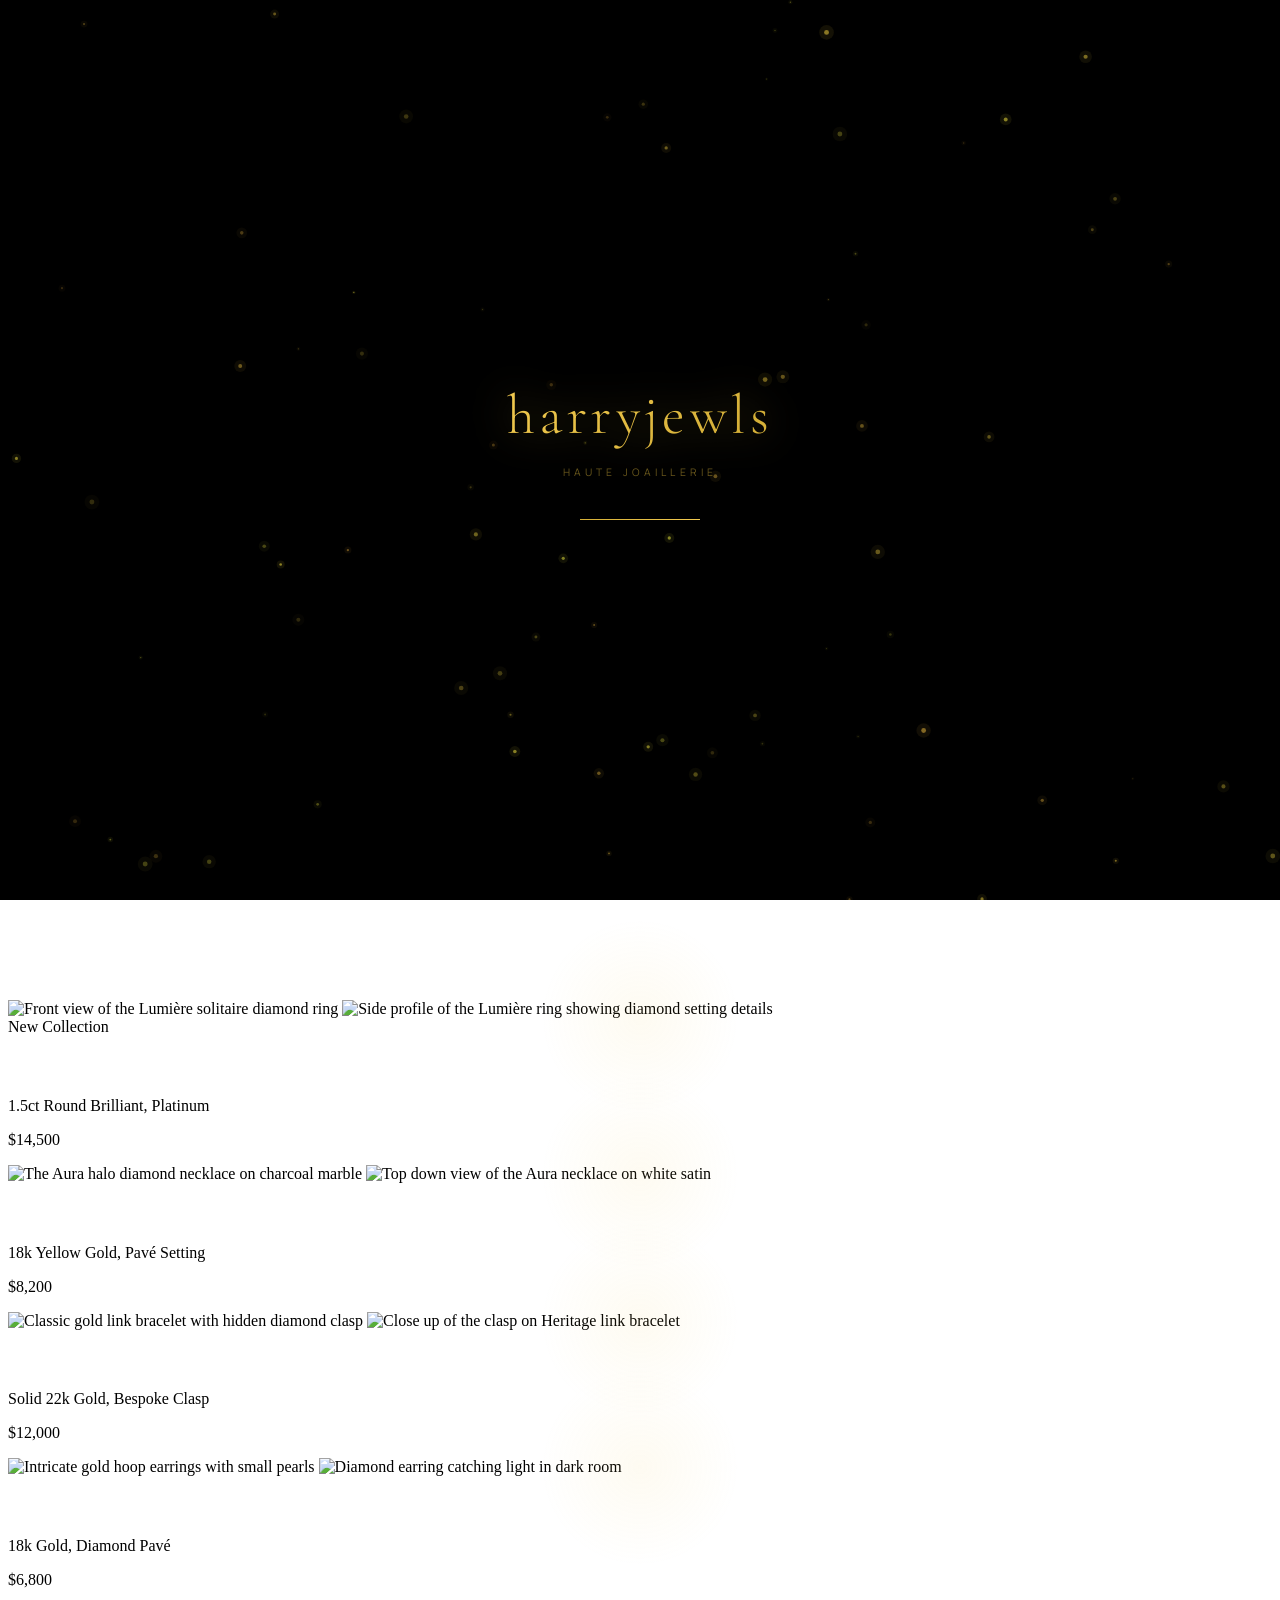
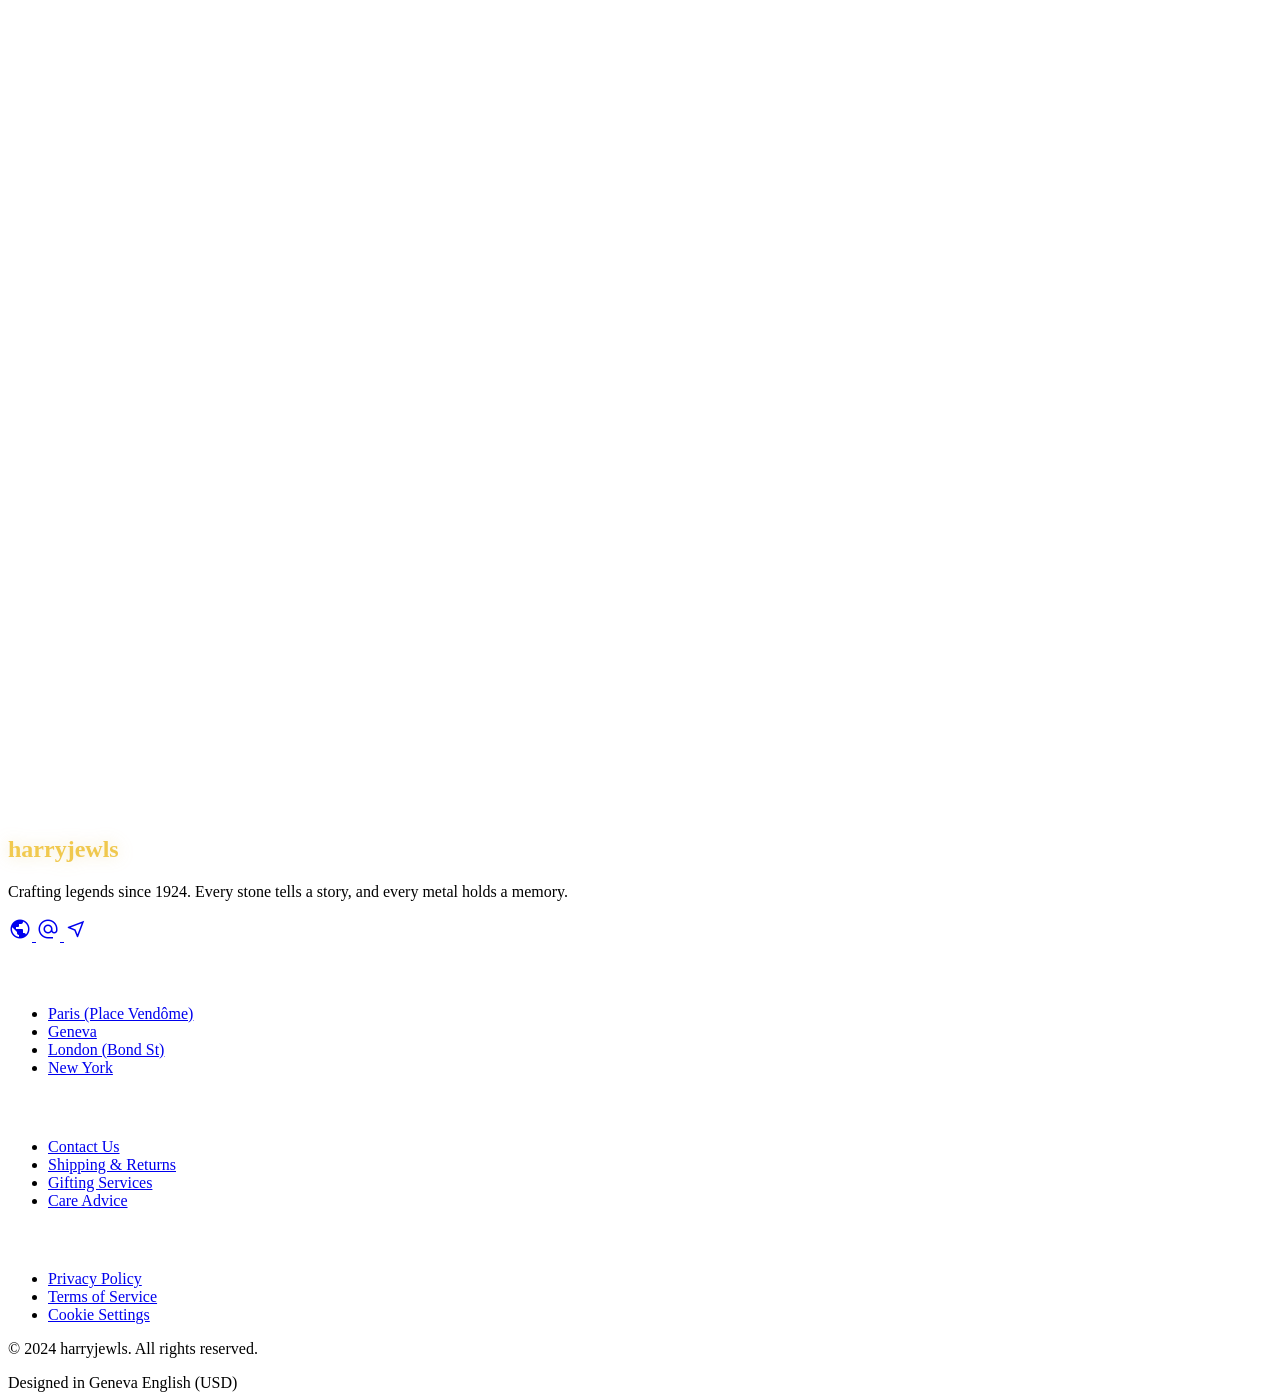
==== commit dddcb51c: "updates" ====
--- a/code.html
+++ b/code.html
@@ -1,1450 +1,1626 @@
 <!DOCTYPE html>
 <html class="dark" lang="en">
+
 <head>
-<meta charset="utf-8"/>
-<meta content="width=device-width, initial-scale=1.0" name="viewport"/>
-<title>harryjewls | Luxury Jewellery Atelier</title>
-<meta name="description" content="harryjewls — Where timeless elegance meets extraordinary craftsmanship. Discover our curated collection of high jewellery masterpieces."/>
-<script src="https://cdn.tailwindcss.com?plugins=forms,container-queries"></script>
-<link href="https://fonts.googleapis.com/css2?family=Cormorant+Garamond:ital,wght@0,300;0,400;0,500;0,600;0,700;1,300;1,400;1,500;1,600;1,700&family=Manrope:wght@300;400;500;600;700&display=swap" rel="stylesheet"/>
-<link href="https://fonts.googleapis.com/css2?family=Material+Symbols+Outlined:wght,FILL@100..700,0..1&display=swap" rel="stylesheet"/>
-<!-- GSAP -->
-<script src="https://cdnjs.cloudflare.com/ajax/libs/gsap/3.12.5/gsap.min.js"></script>
-<script src="https://cdnjs.cloudflare.com/ajax/libs/gsap/3.12.5/ScrollTrigger.min.js"></script>
-<script id="tailwind-config">
-    tailwind.config = {
-        darkMode: "class",
-        theme: {
-            extend: {
-                colors: {
-                    "surface-container-high": "var(--surface-container-high)",
-                    "primary": "var(--primary)",
-                    "background": "var(--background)",
-                    "surface-container-low": "var(--surface-container-low)",
-                    "primary-container": "var(--primary-container)",
-                    "tertiary": "var(--tertiary)",
-                    "on-primary-fixed": "var(--on-primary-fixed)",
-                    "primary-fixed": "var(--primary-fixed)",
-                    "inverse-on-surface": "var(--inverse-on-surface)",
-                    "inverse-primary": "var(--inverse-primary)",
-                    "on-secondary-fixed-variant": "var(--on-secondary-fixed-variant)",
-                    "error-container": "var(--error-container)",
-                    "surface-container": "var(--surface-container)",
-                    "on-secondary": "var(--on-secondary)",
-                    "on-tertiary-fixed-variant": "var(--on-tertiary-fixed-variant)",
-                    "on-primary-fixed-variant": "var(--on-primary-fixed-variant)",
-                    "surface": "var(--surface)",
-                    "on-error": "var(--on-error)",
-                    "surface-bright": "var(--surface-bright)",
-                    "outline": "var(--outline)",
-                    "on-secondary-container": "var(--on-secondary-container)",
-                    "error": "var(--error)",
-                    "tertiary-container": "var(--tertiary-container)",
-                    "on-primary-container": "var(--on-primary-container)",
-                    "surface-dim": "var(--surface-dim)",
-                    "tertiary-fixed": "var(--tertiary-fixed)",
-                    "surface-tint": "var(--surface-tint)",
-                    "on-surface": "var(--on-surface)",
-                    "inverse-surface": "var(--inverse-surface)",
-                    "secondary-container": "var(--secondary-container)",
-                    "surface-container-highest": "var(--surface-container-highest)",
-                    "on-background": "var(--on-background)",
-                    "secondary-fixed": "var(--secondary-fixed)",
-                    "on-error-container": "var(--on-error-container)",
-                    "tertiary-fixed-dim": "var(--tertiary-fixed-dim)",
-                    "on-surface-variant": "var(--on-surface-variant)",
-                    "on-secondary-fixed": "var(--on-secondary-fixed)",
-                    "on-tertiary-fixed": "var(--on-tertiary-fixed)",
-                    "on-tertiary": "var(--on-tertiary)",
-                    "surface-variant": "var(--surface-variant)",
-                    "outline-variant": "var(--outline-variant)",
-                    "secondary": "var(--secondary)",
-                    "surface-container-lowest": "var(--surface-container-lowest)",
-                    "on-tertiary-container": "var(--on-tertiary-container)",
-                    "primary-fixed-dim": "var(--primary-fixed-dim)",
-                    "on-primary": "var(--on-primary)",
-                    "secondary-fixed-dim": "var(--secondary-fixed-dim)"
+    <meta charset="utf-8" />
+    <meta content="width=device-width, initial-scale=1.0" name="viewport" />
+    <title>harryjewls | Luxury Jewellery Atelier</title>
+    <meta name="description"
+        content="harryjewls — Where timeless elegance meets extraordinary craftsmanship. Discover our curated collection of high jewellery masterpieces." />
+    <script src="https://cdn.tailwindcss.com?plugins=forms,container-queries"></script>
+    <link
+        href="https://fonts.googleapis.com/css2?family=Cormorant+Garamond:ital,wght@0,300;0,400;0,500;0,600;0,700;1,300;1,400;1,500;1,600;1,700&family=Manrope:wght@300;400;500;600;700&display=swap"
+        rel="stylesheet" />
+    <link href="https://fonts.googleapis.com/css2?family=Material+Symbols+Outlined:wght,FILL@100..700,0..1&display=swap"
+        rel="stylesheet" />
+    <!-- GSAP -->
+    <script src="https://cdnjs.cloudflare.com/ajax/libs/gsap/3.12.5/gsap.min.js"></script>
+    <script src="https://cdnjs.cloudflare.com/ajax/libs/gsap/3.12.5/ScrollTrigger.min.js"></script>
+    <script id="tailwind-config">
+        tailwind.config = {
+            darkMode: "class",
+            theme: {
+                extend: {
+                    colors: {
+                        "surface-container-high": "var(--surface-container-high)",
+                        "primary": "var(--primary)",
+                        "background": "var(--background)",
+                        "surface-container-low": "var(--surface-container-low)",
+                        "primary-container": "var(--primary-container)",
+                        "tertiary": "var(--tertiary)",
+                        "on-primary-fixed": "var(--on-primary-fixed)",
+                        "primary-fixed": "var(--primary-fixed)",
+                        "inverse-on-surface": "var(--inverse-on-surface)",
+                        "inverse-primary": "var(--inverse-primary)",
+                        "on-secondary-fixed-variant": "var(--on-secondary-fixed-variant)",
+                        "error-container": "var(--error-container)",
+                        "surface-container": "var(--surface-container)",
+                        "on-secondary": "var(--on-secondary)",
+                        "on-tertiary-fixed-variant": "var(--on-tertiary-fixed-variant)",
+                        "on-primary-fixed-variant": "var(--on-primary-fixed-variant)",
+                        "surface": "var(--surface)",
+                        "on-error": "var(--on-error)",
+                        "surface-bright": "var(--surface-bright)",
+                        "outline": "var(--outline)",
+                        "on-secondary-container": "var(--on-secondary-container)",
+                        "error": "var(--error)",
+                        "tertiary-container": "var(--tertiary-container)",
+                        "on-primary-container": "var(--on-primary-container)",
+                        "surface-dim": "var(--surface-dim)",
+                        "tertiary-fixed": "var(--tertiary-fixed)",
+                        "surface-tint": "var(--surface-tint)",
+                        "on-surface": "var(--on-surface)",
+                        "inverse-surface": "var(--inverse-surface)",
+                        "secondary-container": "var(--secondary-container)",
+                        "surface-container-highest": "var(--surface-container-highest)",
+                        "on-background": "var(--on-background)",
+                        "secondary-fixed": "var(--secondary-fixed)",
+                        "on-error-container": "var(--on-error-container)",
+                        "tertiary-fixed-dim": "var(--tertiary-fixed-dim)",
+                        "on-surface-variant": "var(--on-surface-variant)",
+                        "on-secondary-fixed": "var(--on-secondary-fixed)",
+                        "on-tertiary-fixed": "var(--on-tertiary-fixed)",
+                        "on-tertiary": "var(--on-tertiary)",
+                        "surface-variant": "var(--surface-variant)",
+                        "outline-variant": "var(--outline-variant)",
+                        "secondary": "var(--secondary)",
+                        "surface-container-lowest": "var(--surface-container-lowest)",
+                        "on-tertiary-container": "var(--on-tertiary-container)",
+                        "primary-fixed-dim": "var(--primary-fixed-dim)",
+                        "on-primary": "var(--on-primary)",
+                        "secondary-fixed-dim": "var(--secondary-fixed-dim)"
+                    },
+                    borderRadius: {
+                        DEFAULT: "0.125rem",
+                        lg: "0.25rem",
+                        xl: "0.5rem",
+                        full: "0.75rem"
+                    },
+                    fontFamily: {
+                        headline: ["Cormorant Garamond", "serif"],
+                        body: ["Manrope", "sans-serif"],
+                        label: ["Manrope", "sans-serif"]
+                    }
                 },
-                borderRadius: {
-                    DEFAULT: "0.125rem",
-                    lg: "0.25rem",
-                    xl: "0.5rem",
-                    full: "0.75rem"
-                },
-                fontFamily: {
-                    headline: ["Cormorant Garamond", "serif"],
-                    body: ["Manrope", "sans-serif"],
-                    label: ["Manrope", "sans-serif"]
+            }
+        }
+    </script>
+    <style>
+        /* ===== CSS CUSTOM PROPERTIES (DARK MODE DEFAULT) ===== */
+        :root {
+            --surface-container-high: #2a2a2a;
+            --primary: #f2ca50;
+            --background: #131313;
+            --surface-container-low: #1c1b1b;
+            --primary-container: #d4af37;
+            --tertiary: #cecece;
+            --on-primary-fixed: #241a00;
+            --primary-fixed: #ffe088;
+            --inverse-on-surface: #313030;
+            --inverse-primary: #735c00;
+            --on-secondary-fixed-variant: #52452c;
+            --error-container: #93000a;
+            --surface-container: #201f1f;
+            --on-secondary: #3a2f18;
+            --on-tertiary-fixed-variant: #454747;
+            --on-primary-fixed-variant: #574500;
+            --surface: #131313;
+            --on-error: #690005;
+            --surface-bright: #3a3939;
+            --outline: #99907c;
+            --on-secondary-container: #c5b393;
+            --error: #ffb4ab;
+            --tertiary-container: #b2b3b3;
+            --on-primary-container: #554300;
+            --surface-dim: #131313;
+            --tertiary-fixed: #e2e2e2;
+            --surface-tint: #e9c349;
+            --on-surface: #e5e2e1;
+            --inverse-surface: #e5e2e1;
+            --secondary-container: #52452c;
+            --surface-container-highest: #353534;
+            --on-background: #e5e2e1;
+            --secondary-fixed: #f4e0be;
+            --on-error-container: #ffdad6;
+            --tertiary-fixed-dim: #c6c6c7;
+            --on-surface-variant: #d0c5af;
+            --on-secondary-fixed: #241a06;
+            --on-tertiary-fixed: #1a1c1c;
+            --on-tertiary: #2f3131;
+            --surface-variant: #353534;
+            --outline-variant: #4d4635;
+            --secondary: #d7c4a4;
+            --surface-container-lowest: #0e0e0e;
+            --on-tertiary-container: #434546;
+            --primary-fixed-dim: #e9c349;
+            --on-primary: #3c2f00;
+            --secondary-fixed-dim: #d7c4a4;
+            --heading-color: #ffffff;
+            --nav-bg: rgba(19, 19, 19, 0.6);
+            --card-shadow: 0 0 40px rgba(242, 202, 80, 0.06);
+            --footer-border: rgba(77, 70, 53, 0.15);
+        }
+
+        /* ===== LIGHT MODE ===== */
+        html.light {
+            --surface-container-high: #f0ebe3;
+            --primary: #b8960f;
+            --background: #faf8f5;
+            --surface-container-low: #f5f2ed;
+            --primary-container: #d4af37;
+            --tertiary: #5a5a5a;
+            --on-primary-fixed: #241a00;
+            --primary-fixed: #ffe088;
+            --inverse-on-surface: #e5e2e1;
+            --inverse-primary: #f2ca50;
+            --on-secondary-fixed-variant: #52452c;
+            --error-container: #ffdad6;
+            --surface-container: #ece8e0;
+            --on-secondary: #ffffff;
+            --on-tertiary-fixed-variant: #454747;
+            --on-primary-fixed-variant: #574500;
+            --surface: #faf8f5;
+            --on-error: #ffffff;
+            --surface-bright: #ffffff;
+            --outline: #8a8070;
+            --on-secondary-container: #52452c;
+            --error: #ba1a1a;
+            --tertiary-container: #e2e2e2;
+            --on-primary-container: #f2ca50;
+            --surface-dim: #e8e4dc;
+            --tertiary-fixed: #e2e2e2;
+            --surface-tint: #b8960f;
+            --on-surface: #1c1b1b;
+            --inverse-surface: #313030;
+            --secondary-container: #f4e0be;
+            --surface-container-highest: #e2ddd5;
+            --on-background: #1c1b1b;
+            --secondary-fixed: #f4e0be;
+            --on-error-container: #93000a;
+            --tertiary-fixed-dim: #c6c6c7;
+            --on-surface-variant: #4d4635;
+            --on-secondary-fixed: #241a06;
+            --on-tertiary-fixed: #1a1c1c;
+            --on-tertiary: #2f3131;
+            --surface-variant: #e8e1d4;
+            --outline-variant: #ccc3b1;
+            --secondary: #6d5d3f;
+            --surface-container-lowest: #ffffff;
+            --on-tertiary-container: #434546;
+            --primary-fixed-dim: #d4af37;
+            --on-primary: #ffffff;
+            --secondary-fixed-dim: #d7c4a4;
+            --heading-color: #1c1b1b;
+            --nav-bg: rgba(250, 248, 245, 0.75);
+            --card-shadow: 0 4px 30px rgba(0, 0, 0, 0.08);
+            --footer-border: rgba(204, 195, 177, 0.4);
+        }
+
+        /* ===== THEME TRANSITION ===== */
+        html.theme-transitioning,
+        html.theme-transitioning *,
+        html.theme-transitioning *::before,
+        html.theme-transitioning *::after {
+            transition: background-color 0.5s ease, color 0.5s ease, border-color 0.5s ease, box-shadow 0.5s ease, opacity 0.5s ease !important;
+        }
+
+        /* ===== MATERIAL SYMBOLS ===== */
+        .material-symbols-outlined {
+            font-variation-settings: 'FILL' 0, 'wght' 300, 'GRAD' 0, 'opsz' 24;
+        }
+
+        /* ===== GOLDEN AURA GRADIENT ===== */
+        .golden-aura {
+            background: linear-gradient(135deg, #f2ca50 0%, #d4af37 100%);
+        }
+
+        /* ===== TEXT SHIMMER ===== */
+        .text-shimmer {
+            background: linear-gradient(to right, #d4af37 20%, #f2ca50 40%, #f2ca50 60%, #d4af37 80%);
+            background-size: 200% auto;
+            color: #000;
+            background-clip: text;
+            -webkit-background-clip: text;
+            -webkit-text-fill-color: transparent;
+            animation: shimmerAnim 3s ease-in-out infinite;
+        }
+
+        @keyframes shimmerAnim {
+            0% {
+                background-position: 200% center;
+            }
+
+            100% {
+                background-position: -200% center;
+            }
+        }
+
+        /* ===== LOGO GLOW ===== */
+        .logo-text {
+            background: linear-gradient(135deg, #f2ca50, #d4af37, #f2ca50);
+            background-size: 200% auto;
+            -webkit-background-clip: text;
+            -webkit-text-fill-color: transparent;
+            background-clip: text;
+            filter: drop-shadow(0 0 8px rgba(212, 175, 55, 0.3));
+            animation: logoGlow 4s ease-in-out infinite;
+        }
+
+        .logo-text:hover {
+            filter: drop-shadow(0 0 16px rgba(212, 175, 55, 0.6));
+            animation: logoShimmer 1.5s ease-in-out infinite;
+        }
+
+        @keyframes logoGlow {
+
+            0%,
+            100% {
+                background-position: 0% center;
+                filter: drop-shadow(0 0 8px rgba(212, 175, 55, 0.3));
+            }
+
+            50% {
+                background-position: 100% center;
+                filter: drop-shadow(0 0 14px rgba(212, 175, 55, 0.5));
+            }
+        }
+
+        @keyframes logoShimmer {
+            0% {
+                background-position: -200% center;
+            }
+
+            100% {
+                background-position: 200% center;
+            }
+        }
+
+        /* ===== NO SCROLLBAR ===== */
+        .no-scrollbar::-webkit-scrollbar {
+            display: none;
+        }
+
+        .no-scrollbar {
+            -ms-overflow-style: none;
+            scrollbar-width: none;
+        }
+
+        /* ===== CUSTOM CURSOR ===== */
+        .custom-cursor {
+            position: fixed;
+            width: 12px;
+            height: 12px;
+            border-radius: 50%;
+            background: radial-gradient(circle, #f2ca50, #d4af37);
+            pointer-events: none;
+            z-index: 99999;
+            mix-blend-mode: screen;
+            transition: transform 0.15s ease, opacity 0.3s ease;
+            box-shadow: 0 0 12px rgba(242, 202, 80, 0.4), 0 0 30px rgba(242, 202, 80, 0.15);
+            transform: translate(-50%, -50%);
+        }
+
+        .custom-cursor.hovering {
+            transform: translate(-50%, -50%) scale(2.5);
+            box-shadow: 0 0 20px rgba(242, 202, 80, 0.6), 0 0 50px rgba(242, 202, 80, 0.25);
+        }
+
+        .cursor-trail {
+            position: fixed;
+            width: 6px;
+            height: 6px;
+            border-radius: 50%;
+            background: rgba(242, 202, 80, 0.3);
+            pointer-events: none;
+            z-index: 99998;
+            mix-blend-mode: screen;
+            transform: translate(-50%, -50%);
+        }
+
+        /* Hide custom cursor on touch devices */
+        @media (hover: none) {
+
+            .custom-cursor,
+            .cursor-trail {
+                display: none !important;
+            }
+        }
+
+        /* ===== LOADING SCREEN ===== */
+        #loading-screen {
+            position: fixed;
+            inset: 0;
+            z-index: 100000;
+            background: #000;
+            display: flex;
+            flex-direction: column;
+            align-items: center;
+            justify-content: center;
+            overflow: hidden;
+        }
+
+        #loading-screen canvas {
+            position: absolute;
+            inset: 0;
+            z-index: 0;
+        }
+
+        .loading-logo {
+            position: relative;
+            z-index: 1;
+            font-family: 'Cormorant Garamond', serif;
+            font-size: 3.5rem;
+            font-weight: 300;
+            letter-spacing: 0.08em;
+            background: linear-gradient(135deg, #f2ca50, #d4af37, #f2ca50, #d4af37);
+            background-size: 300% auto;
+            -webkit-background-clip: text;
+            -webkit-text-fill-color: transparent;
+            background-clip: text;
+            opacity: 0;
+            filter: drop-shadow(0 0 20px rgba(212, 175, 55, 0.5));
+            animation: loadLogoShimmer 2s ease-in-out infinite;
+        }
+
+        @keyframes loadLogoShimmer {
+            0% {
+                background-position: 0% center;
+            }
+
+            100% {
+                background-position: 300% center;
+            }
+        }
+
+        .loading-tagline {
+            position: relative;
+            z-index: 1;
+            font-family: 'Manrope', sans-serif;
+            font-size: 0.65rem;
+            letter-spacing: 0.4em;
+            text-transform: uppercase;
+            color: rgba(212, 175, 55, 0.5);
+            opacity: 0;
+            margin-top: 1rem;
+        }
+
+        .loading-bar-container {
+            position: relative;
+            z-index: 1;
+            width: 120px;
+            height: 1px;
+            background: rgba(212, 175, 55, 0.1);
+            margin-top: 2.5rem;
+            overflow: hidden;
+            opacity: 0;
+        }
+
+        .loading-bar {
+            width: 0%;
+            height: 100%;
+            background: linear-gradient(90deg, #d4af37, #f2ca50);
+            transition: width 0.1s linear;
+        }
+
+        /* ===== GOLD PARTICLE CANVAS ===== */
+        #particle-bg {
+            position: fixed;
+            inset: 0;
+            z-index: 0;
+            pointer-events: none;
+            opacity: 0.4;
+        }
+
+        /* ===== PRODUCT CARD 3D TILT ===== */
+        .product-card {
+            perspective: 1000px;
+            transform-style: preserve-3d;
+        }
+
+        .product-card .card-inner {
+            transition: transform 0.3s ease, box-shadow 0.3s ease;
+        }
+
+        .product-card:hover .card-inner {
+            box-shadow: 0 0 30px rgba(242, 202, 80, 0.12), 0 20px 60px rgba(0, 0, 0, 0.3);
+        }
+
+        .product-card .glow-border {
+            position: absolute;
+            inset: -2px;
+            border-radius: 0.25rem;
+            background: linear-gradient(135deg, rgba(242, 202, 80, 0.3), transparent, rgba(212, 175, 55, 0.3));
+            z-index: -1;
+            opacity: 0;
+            transition: opacity 0.5s ease;
+        }
+
+        .product-card:hover .glow-border {
+            opacity: 1;
+        }
+
+        /* ===== HEADING SHIMMER ===== */
+        .heading-shimmer {
+            position: relative;
+            display: inline-block;
+        }
+
+        .heading-shimmer::after {
+            content: '';
+            position: absolute;
+            top: 0;
+            left: -100%;
+            width: 100%;
+            height: 100%;
+            background: linear-gradient(90deg, transparent, rgba(242, 202, 80, 0.15), transparent);
+            animation: headingShimmer 4s ease-in-out infinite;
+        }
+
+        @keyframes headingShimmer {
+            0% {
+                left: -100%;
+            }
+
+            50%,
+            100% {
+                left: 100%;
+            }
+        }
+
+        /* ===== SMOOTH SCROLL ===== */
+        html {
+            scroll-behavior: smooth;
+        }
+
+        /* ===== AMBIENT GLOW ===== */
+        .ambient-glow {
+            position: relative;
+        }
+
+        .ambient-glow::before {
+            content: '';
+            position: absolute;
+            top: 50%;
+            left: 50%;
+            width: 200px;
+            height: 200px;
+            background: radial-gradient(circle, rgba(242, 202, 80, 0.08), transparent 70%);
+            transform: translate(-50%, -50%);
+            pointer-events: none;
+            z-index: 0;
+        }
+
+        /* ===== FILTER BUTTONS ===== */
+        .filter-btn {
+            padding: 0.5rem 1.5rem;
+            font-size: 0.7rem;
+            text-transform: uppercase;
+            letter-spacing: 0.15em;
+            border: 1px solid rgba(212, 175, 55, 0.2);
+            color: var(--on-surface-variant);
+            background: transparent;
+            cursor: pointer;
+            transition: all 0.4s cubic-bezier(0.25, 0.46, 0.45, 0.94);
+            font-family: 'Manrope', sans-serif;
+        }
+
+        .filter-btn:hover,
+        .filter-btn.active {
+            background: linear-gradient(135deg, #f2ca50 0%, #d4af37 100%);
+            color: #241a00;
+            border-color: #d4af37;
+            box-shadow: 0 0 20px rgba(242, 202, 80, 0.2);
+        }
+
+        /* ===== SEARCH HIGHLIGHT ===== */
+        .search-no-match {
+            opacity: 0.1;
+            transform: scale(0.95);
+            transition: all 0.5s cubic-bezier(0.25, 0.46, 0.45, 0.94);
+        }
+
+        .search-match {
+            opacity: 1;
+            transform: scale(1);
+            transition: all 0.5s cubic-bezier(0.25, 0.46, 0.45, 0.94);
+        }
+
+        /* ===== REVEAL ANIMATIONS ===== */
+        .reveal {
+            opacity: 0;
+            transform: translateY(60px);
+        }
+
+        .reveal.active {
+            opacity: 1;
+            transform: translateY(0);
+        }
+
+        /* ===== LAZY LOAD ===== */
+        img[data-src] {
+            opacity: 0;
+            transition: opacity 0.6s ease;
+        }
+
+        img[data-src].loaded {
+            opacity: 1;
+        }
+
+        /* ===== RESPONSIVE ===== */
+        @media (max-width: 768px) {
+            .loading-logo {
+                font-size: 2.2rem;
+            }
+        }
+
+        /* ===== LIGHT MODE SPECIFIC ===== */
+        html.light .golden-aura {
+            background: linear-gradient(135deg, #d4af37 0%, #b8960f 100%);
+        }
+
+        html.light .product-card:hover .card-inner {
+            box-shadow: 0 0 30px rgba(212, 175, 55, 0.08), 0 20px 60px rgba(0, 0, 0, 0.1);
+        }
+
+        html.light #particle-bg {
+            opacity: 0.15;
+        }
+
+        html.light .custom-cursor {
+            mix-blend-mode: multiply;
+            background: radial-gradient(circle, #d4af37, #b8960f);
+        }
+
+        html.light .cursor-trail {
+            background: rgba(184, 150, 15, 0.2);
+            mix-blend-mode: multiply;
+        }
+    </style>
+</head>
+
+<body class="bg-background text-on-surface font-body selection:bg-primary/30" style="cursor: none;">
+
+    <!-- ===== LOADING SCREEN ===== -->
+    <div id="loading-screen">
+        <canvas id="loading-particles"></canvas>
+        <div class="loading-logo" id="loading-logo">harryjewls</div>
+        <div class="loading-tagline" id="loading-tagline">haute joaillerie</div>
+        <div class="loading-bar-container" id="loading-bar-container">
+            <div class="loading-bar" id="loading-bar"></div>
+        </div>
+    </div>
+
+    <!-- ===== CUSTOM CURSOR ===== -->
+    <div class="custom-cursor" id="custom-cursor"></div>
+    <div class="cursor-trail" id="cursor-trail-1"></div>
+    <div class="cursor-trail" id="cursor-trail-2"></div>
+    <div class="cursor-trail" id="cursor-trail-3"></div>
+
+    <!-- ===== GOLD PARTICLE BACKGROUND ===== -->
+    <canvas id="particle-bg"></canvas>
+
+    <!-- ===== TOP NAV BAR ===== -->
+    <nav id="main-nav"
+        class="fixed top-0 w-full z-50 bg-[var(--nav-bg)] backdrop-blur-3xl shadow-[0px_0px_40px_rgba(255,255,255,0.06)]"
+        style="opacity:0;">
+        <div class="flex justify-between items-center px-6 md:px-12 py-5 w-full">
+            <div class="flex items-center gap-8 md:gap-12">
+                <a class="logo-text text-2xl md:text-3xl font-headline font-light tracking-[0.04em]" href="#"
+                    id="nav-logo">harryjewls</a>
+                <div class="hidden md:flex gap-8 items-center">
+                    <a class="font-headline text-sm tracking-wide text-primary border-b border-primary/40 pb-1 hover:border-primary transition-all duration-300"
+                        href="#collections">Collections</a>
+                    <a class="font-headline text-sm tracking-wide text-on-surface-variant hover:text-on-surface transition-colors duration-300"
+                        href="#gallery">High Jewellery</a>
+                    <a class="font-headline text-sm tracking-wide text-on-surface-variant hover:text-on-surface transition-colors duration-300"
+                        href="#about">The Atelier</a>
+                    <a class="font-headline text-sm tracking-wide text-on-surface-variant hover:text-on-surface transition-colors duration-300"
+                        href="#moments">Heritage</a>
+                </div>
+            </div>
+            <div class="flex items-center gap-4 md:gap-6">
+                <div class="relative hidden lg:block">
+                    <input id="search-input"
+                        class="bg-[var(--surface-container)]/60 border border-[var(--outline-variant)]/20 text-sm focus:ring-1 focus:ring-primary/50 focus:border-primary/30 w-64 py-2.5 px-4 placeholder:text-on-surface-variant/30 rounded-lg transition-all duration-300 focus:w-80"
+                        placeholder="Search the collection..." type="text" autocomplete="off"
+                        style="background: var(--surface-container);" />
+                    <span
+                        class="material-symbols-outlined absolute right-3 top-2.5 text-on-surface-variant/40 text-sm">search</span>
+                </div>
+                <div class="flex items-center gap-2">
+                    <button id="theme-toggle"
+                        class="hover:bg-primary/10 p-2.5 transition-all duration-500 rounded-full relative overflow-hidden"
+                        aria-label="Toggle theme">
+                        <span class="material-symbols-outlined text-primary theme-icon-dark">dark_mode</span>
+                        <span
+                            class="material-symbols-outlined text-primary theme-icon-light absolute inset-0 flex items-center justify-center opacity-0 transition-opacity duration-300">light_mode</span>
+                    </button>
+                    <button class="hover:bg-primary/10 p-2.5 transition-all duration-500 rounded-full relative"
+                        aria-label="Shopping bag">
+                        <span class="material-symbols-outlined text-primary">shopping_bag</span>
+                        <span class="absolute top-1 right-1 w-2 h-2 bg-primary rounded-full animate-pulse"></span>
+                    </button>
+                </div>
+                <!-- Mobile Menu Toggle -->
+                <button id="mobile-menu-btn" class="md:hidden hover:bg-primary/10 p-2 rounded-full transition-all"
+                    aria-label="Menu">
+                    <span class="material-symbols-outlined text-primary">menu</span>
+                </button>
+            </div>
+        </div>
+        <!-- Mobile Menu -->
+        <div id="mobile-menu" class="hidden md:hidden px-6 pb-6">
+            <div class="flex flex-col gap-4 pt-4 border-t border-[var(--outline-variant)]/15">
+                <input id="search-input-mobile"
+                    class="bg-[var(--surface-container)] border border-[var(--outline-variant)]/20 text-sm focus:ring-1 focus:ring-primary/50 w-full py-2.5 px-4 placeholder:text-on-surface-variant/30 rounded-lg"
+                    placeholder="Search..." type="text" autocomplete="off" />
+                <a class="font-headline text-sm tracking-wide text-primary py-2" href="#collections">Collections</a>
+                <a class="font-headline text-sm tracking-wide text-on-surface-variant py-2" href="#gallery">High
+                    Jewellery</a>
+                <a class="font-headline text-sm tracking-wide text-on-surface-variant py-2" href="#about">The
+                    Atelier</a>
+                <a class="font-headline text-sm tracking-wide text-on-surface-variant py-2" href="#moments">Heritage</a>
+            </div>
+        </div>
+    </nav>
+
+    <!-- ===== HERO SECTION ===== -->
+    <header id="hero" class="relative h-screen w-full flex items-center justify-center overflow-hidden">
+        <div class="absolute inset-0 z-0">
+            <div class="absolute inset-0 bg-gradient-to-b from-transparent via-background/20 to-background z-10"></div>
+            <img id="hero-img" class="w-full h-full object-cover" style="transform: scale(1.2); opacity: 0;"
+                alt="Close-up of a high-end diamond necklace on a dark bust with dramatic chiaroscuro lighting"
+                src="https://lh3.googleusercontent.com/aida-public/[base64]" />
+        </div>
+        <div class="relative z-20 text-center max-w-4xl px-6">
+            <p class="hero-text label-sm uppercase tracking-[0.3em] text-primary mb-6 text-xs font-label"
+                style="opacity:0;">Haute Joaillerie</p>
+            <h1 class="hero-text text-[2.5rem] md:text-[4rem] lg:text-[5rem] font-headline font-light leading-[1.1] tracking-[-0.02em] mb-8"
+                style="opacity:0; color: var(--heading-color);">
+                The Art of <span class="italic font-light text-shimmer">Sublime</span> Brilliance
+            </h1>
+            <div class="hero-text flex flex-col md:flex-row gap-6 justify-center items-center" style="opacity:0;">
+                <button
+                    class="golden-aura px-10 py-4 text-on-primary-fixed font-semibold tracking-wide uppercase text-xs rounded-lg hover:scale-105 hover:shadow-lg hover:shadow-primary/20 transition-all duration-500">
+                    Explore Collections
+                </button>
+                <button
+                    class="group flex items-center gap-3 border-b border-outline-variant/30 pb-2 hover:border-primary transition-colors duration-300"
+                    style="color: var(--on-surface);">
+                    <span class="text-xs uppercase tracking-widest">The Atelier Story</span>
+                    <span
+                        class="material-symbols-outlined text-sm group-hover:translate-x-1 transition-transform duration-300">arrow_forward</span>
+                </button>
+            </div>
+        </div>
+        <div class="absolute bottom-12 left-1/2 -translate-x-1/2 flex flex-col items-center gap-4 opacity-0"
+            id="scroll-indicator">
+            <span class="text-[0.6875rem] uppercase tracking-[0.2em]">Scroll to Discover</span>
+            <div class="w-px h-12 bg-gradient-to-b from-primary to-transparent animate-pulse"></div>
+        </div>
+    </header>
+
+    <!-- ===== CATEGORY BENTO ===== -->
+    <section id="collections" class="py-20 md:py-32 px-6 md:px-12 max-w-screen-2xl mx-auto">
+        <!-- Filter Bar -->
+        <div class="flex flex-wrap gap-3 mb-12 justify-center reveal">
+            <button class="filter-btn active" data-filter="all">All</button>
+            <button class="filter-btn" data-filter="rings">Rings</button>
+            <button class="filter-btn" data-filter="necklaces">Necklaces</button>
+            <button class="filter-btn" data-filter="earrings">Earrings</button>
+            <button class="filter-btn" data-filter="bracelets">Bracelets</button>
+        </div>
+
+        <div class="grid grid-cols-1 md:grid-cols-4 gap-6 h-auto md:h-[600px]" id="category-grid">
+            <div class="md:col-span-2 relative group overflow-hidden bg-surface-container-low rounded-lg reveal product-filterable"
+                data-category="rings">
+                <img class="absolute inset-0 w-full h-full object-cover opacity-60 group-hover:scale-110 transition-transform duration-1000"
+                    alt="A macro shot of a gold and diamond engagement ring resting on dark volcanic rock"
+                    loading="lazy"
+                    src="https://lh3.googleusercontent.com/aida-public/[base64]" />
+                <div class="absolute inset-0 bg-gradient-to-t from-background via-transparent to-transparent"></div>
+                <div class="absolute bottom-8 left-8">
+                    <span class="material-symbols-outlined text-primary text-4xl mb-4">diamond</span>
+                    <h3 class="text-2xl font-headline mb-2" style="color: var(--heading-color);">Eternal Rings</h3>
+                    <p class="text-on-surface-variant text-sm mb-4">A legacy of love, carved in gold.</p>
+                    <a class="text-xs uppercase tracking-widest text-primary border-b border-primary/30 pb-1 hover:border-primary transition-colors duration-300"
+                        href="#">View Collection</a>
+                </div>
+            </div>
+            <div class="relative group overflow-hidden bg-surface-container-low rounded-lg reveal product-filterable"
+                data-category="necklaces">
+                <img class="absolute inset-0 w-full h-full object-cover opacity-60 group-hover:scale-110 transition-transform duration-1000"
+                    alt="Elegant diamond necklace draped over a minimalist velvet stand" loading="lazy"
+                    src="https://lh3.googleusercontent.com/aida-public/[base64]" />
+                <div class="absolute inset-0 bg-gradient-to-t from-background via-transparent to-transparent"></div>
+                <div class="absolute bottom-8 left-8">
+                    <span class="material-symbols-outlined text-primary text-4xl mb-4">auto_awesome</span>
+                    <h3 class="text-xl font-headline" style="color: var(--heading-color);">Necklaces</h3>
+                </div>
+            </div>
+            <div class="md:row-span-2 relative group overflow-hidden bg-surface-container-low rounded-lg reveal product-filterable"
+                data-category="earrings">
+                <img class="absolute inset-0 w-full h-full object-cover opacity-60 group-hover:scale-110 transition-transform duration-1000"
+                    alt="Intricate gold hoop earrings with small pearls against a charcoal background" loading="lazy"
+                    src="https://lh3.googleusercontent.com/aida-public/[base64]" />
+                <div class="absolute inset-0 bg-gradient-to-t from-background via-transparent to-transparent"></div>
+                <div class="absolute bottom-8 left-8">
+                    <span class="material-symbols-outlined text-primary text-4xl mb-4">flare</span>
+                    <h3 class="text-xl font-headline" style="color: var(--heading-color);">Earrings</h3>
+                </div>
+            </div>
+            <div class="md:col-span-2 relative group overflow-hidden bg-surface-container-low rounded-lg reveal product-filterable"
+                data-category="bracelets">
+                <img class="absolute inset-0 w-full h-full object-cover opacity-60 group-hover:scale-110 transition-transform duration-1000"
+                    alt="A stack of luxury gold bracelets on a model's wrist with soft focus background" loading="lazy"
+                    src="https://lh3.googleusercontent.com/aida-public/[base64]" />
+                <div class="absolute inset-0 bg-gradient-to-t from-background via-transparent to-transparent"></div>
+                <div class="absolute bottom-8 left-8">
+                    <span class="material-symbols-outlined text-primary text-4xl mb-4">blur_on</span>
+                    <h3 class="text-xl font-headline" style="color: var(--heading-color);">Bracelets</h3>
+                </div>
+            </div>
+        </div>
+    </section>
+
+    <!-- ===== FEATURED GALLERY (Interactive) ===== -->
+    <section id="gallery" class="py-20 md:py-32 bg-surface-container-lowest">
+        <div class="px-6 md:px-12 mb-16 flex flex-col md:flex-row justify-between items-end gap-6">
+            <div class="max-w-2xl reveal">
+                <h2 class="text-3xl md:text-4xl font-headline mb-6 leading-tight heading-shimmer"
+                    style="color: var(--heading-color);">Curated <span class="italic">Masterpieces</span></h2>
+                <p class="text-on-surface-variant leading-relaxed">Each piece at harryjewls is a testament to the
+                    pursuit of perfection. From the selection of conflict-free stones to the final hand-polish.</p>
+            </div>
+            <div class="flex gap-4 reveal">
+                <button id="gallery-prev"
+                    class="w-12 h-12 rounded-full border border-outline-variant/30 flex items-center justify-center hover:bg-primary hover:text-on-primary transition-all duration-300 hover:border-primary hover:shadow-lg hover:shadow-primary/10">
+                    <span class="material-symbols-outlined">chevron_left</span>
+                </button>
+                <button id="gallery-next"
+                    class="w-12 h-12 rounded-full border border-outline-variant/30 flex items-center justify-center hover:bg-primary hover:text-on-primary transition-all duration-300 hover:border-primary hover:shadow-lg hover:shadow-primary/10">
+                    <span class="material-symbols-outlined">chevron_right</span>
+                </button>
+            </div>
+        </div>
+        <div class="flex overflow-x-auto gap-8 px-6 md:px-12 no-scrollbar snap-x" id="product-carousel">
+            <!-- Product Card 1 -->
+            <div class="min-w-[300px] md:min-w-[420px] snap-center product-card product-item"
+                data-name="The Lumière Solitaire" data-category="rings">
+                <div
+                    class="card-inner relative aspect-[4/5] overflow-hidden rounded-lg bg-surface-container mb-6 ambient-glow">
+                    <div class="glow-border"></div>
+                    <img class="w-full h-full object-cover transition-all duration-700 group-hover:opacity-0"
+                        alt="Front view of the Lumière solitaire diamond ring" loading="lazy"
+                        src="https://lh3.googleusercontent.com/aida-public/[base64]" />
+                    <img class="absolute inset-0 w-full h-full object-cover opacity-0 transition-all duration-700 hover-img"
+                        alt="Side profile of the Lumière ring showing diamond setting details" loading="lazy"
+                        src="https://lh3.googleusercontent.com/aida-public/[base64]" />
+                    <div
+                        class="absolute top-4 right-4 bg-background/40 backdrop-blur-md px-3 py-1 rounded-full text-[0.6rem] uppercase tracking-widest text-primary border border-primary/20">
+                        New Collection</div>
+                </div>
+                <div class="flex justify-between items-start">
+                    <div>
+                        <h4 class="text-lg md:text-xl font-headline mb-1" style="color: var(--heading-color);">The
+                            Lumière Solitaire</h4>
+                        <p class="text-sm text-on-surface-variant font-light tracking-wide">1.5ct Round Brilliant,
+                            Platinum</p>
+                    </div>
+                    <p class="text-primary font-headline text-lg">$14,500</p>
+                </div>
+            </div>
+            <!-- Product Card 2 -->
+            <div class="min-w-[300px] md:min-w-[420px] snap-center product-card product-item"
+                data-name="Aura Halo Pendant" data-category="necklaces">
+                <div
+                    class="card-inner relative aspect-[4/5] overflow-hidden rounded-lg bg-surface-container mb-6 ambient-glow">
+                    <div class="glow-border"></div>
+                    <img class="w-full h-full object-cover transition-all duration-700"
+                        alt="The Aura halo diamond necklace on charcoal marble" loading="lazy"
+                        src="https://lh3.googleusercontent.com/aida-public/[base64]" />
+                    <img class="absolute inset-0 w-full h-full object-cover opacity-0 transition-all duration-700 hover-img"
+                        alt="Top down view of the Aura necklace on white satin" loading="lazy"
+                        src="https://lh3.googleusercontent.com/aida-public/[base64]" />
+                </div>
+                <div class="flex justify-between items-start">
+                    <div>
+                        <h4 class="text-lg md:text-xl font-headline mb-1" style="color: var(--heading-color);">Aura Halo
+                            Pendant</h4>
+                        <p class="text-sm text-on-surface-variant font-light tracking-wide">18k Yellow Gold, Pavé
+                            Setting</p>
+                    </div>
+                    <p class="text-primary font-headline text-lg">$8,200</p>
+                </div>
+            </div>
+            <!-- Product Card 3 -->
+            <div class="min-w-[300px] md:min-w-[420px] snap-center product-card product-item"
+                data-name="Heritage Link Bracelet" data-category="bracelets">
+                <div
+                    class="card-inner relative aspect-[4/5] overflow-hidden rounded-lg bg-surface-container mb-6 ambient-glow">
+                    <div class="glow-border"></div>
+                    <img class="w-full h-full object-cover transition-all duration-700"
+                        alt="Classic gold link bracelet with hidden diamond clasp" loading="lazy"
+                        src="https://lh3.googleusercontent.com/aida-public/[base64]" />
+                    <img class="absolute inset-0 w-full h-full object-cover opacity-0 transition-all duration-700 hover-img"
+                        alt="Close up of the clasp on Heritage link bracelet" loading="lazy"
+                        src="https://lh3.googleusercontent.com/aida-public/[base64]" />
+                </div>
+                <div class="flex justify-between items-start">
+                    <div>
+                        <h4 class="text-lg md:text-xl font-headline mb-1" style="color: var(--heading-color);">Heritage
+                            Link Bracelet</h4>
+                        <p class="text-sm text-on-surface-variant font-light tracking-wide">Solid 22k Gold, Bespoke
+                            Clasp</p>
+                    </div>
+                    <p class="text-primary font-headline text-lg">$12,000</p>
+                </div>
+            </div>
+            <!-- Product Card 4 -->
+            <div class="min-w-[300px] md:min-w-[420px] snap-center product-card product-item"
+                data-name="Celestial Drop Earrings" data-category="earrings">
+                <div
+                    class="card-inner relative aspect-[4/5] overflow-hidden rounded-lg bg-surface-container mb-6 ambient-glow">
+                    <div class="glow-border"></div>
+                    <img class="w-full h-full object-cover transition-all duration-700"
+                        alt="Intricate gold hoop earrings with small pearls" loading="lazy"
+                        src="https://lh3.googleusercontent.com/aida-public/[base64]" />
+                    <img class="absolute inset-0 w-full h-full object-cover opacity-0 transition-all duration-700 hover-img"
+                        alt="Diamond earring catching light in dark room" loading="lazy"
+                        src="https://lh3.googleusercontent.com/aida-public/[base64]" />
+                </div>
+                <div class="flex justify-between items-start">
+                    <div>
+                        <h4 class="text-lg md:text-xl font-headline mb-1" style="color: var(--heading-color);">Celestial
+                            Drop Earrings</h4>
+                        <p class="text-sm text-on-surface-variant font-light tracking-wide">18k Gold, Diamond Pavé</p>
+                    </div>
+                    <p class="text-primary font-headline text-lg">$6,800</p>
+                </div>
+            </div>
+        </div>
+    </section>
+
+    <!-- ===== ABOUT SECTION / THE ARTISAN ===== -->
+    <section id="about" class="py-20 md:py-32 bg-surface px-6 md:px-12">
+        <div class="max-w-screen-xl mx-auto flex flex-col md:flex-row items-center gap-12 md:gap-20">
+            <div class="w-full md:w-1/2 relative reveal">
+                <div class="absolute -top-10 -left-10 w-40 h-40 border border-primary/20 -z-10"></div>
+                <img class="w-full h-[400px] md:h-[600px] object-cover rounded-sm grayscale hover:grayscale-0 transition-all duration-1000"
+                    alt="Master jeweller focused on setting a stone with precision tools" loading="lazy"
+                    src="https://lh3.googleusercontent.com/aida-public/[base64]" />
+                <div class="absolute -bottom-6 -right-6 bg-primary px-8 py-10">
+                    <p class="text-on-primary-fixed text-4xl font-headline font-bold">100+</p>
+                    <p class="text-on-primary-fixed text-[0.6rem] uppercase tracking-widest leading-tight">Years
+                        of<br />Excellence</p>
+                </div>
+            </div>
+            <div class="w-full md:w-1/2 space-y-8 reveal">
+                <span class="text-primary text-xs uppercase tracking-[0.3em]">The Philosophy</span>
+                <h2 class="text-3xl md:text-5xl font-headline leading-tight heading-shimmer"
+                    style="color: var(--heading-color);">Craftsmanship is our <span class="italic">Only</span> North
+                    Star.</h2>
+                <p class="text-on-surface-variant leading-relaxed text-base md:text-lg">
+                    In our atelier, we don't just manufacture; we compose. Every harryjewls piece is born from a
+                    singular vision, brought to life by hands that have spent decades mastering the subtle language of
+                    light and metal.
+                </p>
+                <div class="pt-8 grid grid-cols-2 gap-8">
+                    <div>
+                        <h5 class="font-semibold mb-2" style="color: var(--heading-color);">Sustainable Sourcing</h5>
+                        <p class="text-sm text-on-surface-variant">We only utilize ethically sourced gemstones and
+                            recycled noble metals.</p>
+                    </div>
+                    <div>
+                        <h5 class="font-semibold mb-2" style="color: var(--heading-color);">Bespoke Design</h5>
+                        <p class="text-sm text-on-surface-variant">Collaborate with our designers to create a piece that
+                            is uniquely yours.</p>
+                    </div>
+                </div>
+                <div class="pt-8">
+                    <button
+                        class="px-12 py-4 border border-outline-variant hover:border-primary transition-all duration-500 text-xs uppercase tracking-[0.2em] hover:bg-primary/5 hover:shadow-lg hover:shadow-primary/5"
+                        style="color: var(--on-surface);">Discover the Atelier</button>
+                </div>
+            </div>
+        </div>
+    </section>
+
+    <!-- ===== TRENDING / INSTAGRAM STYLE GRID ===== -->
+    <section id="moments" class="py-20 md:py-32 bg-surface-container-lowest overflow-hidden">
+        <div class="text-center mb-16 reveal">
+            <h2 class="text-3xl font-headline heading-shimmer" style="color: var(--heading-color);">#harryjewlsMoments
+            </h2>
+            <p class="text-on-surface-variant mt-4 font-light italic">Seen on those who appreciate the extraordinary.
+            </p>
+        </div>
+        <div class="grid grid-cols-2 md:grid-cols-5 gap-1" id="moments-grid">
+            <div class="aspect-square bg-surface-container overflow-hidden reveal">
+                <img class="w-full h-full object-cover hover:scale-110 transition-transform duration-700 opacity-80 hover:opacity-100"
+                    alt="Woman in silk dress wearing diamond necklace at gala" loading="lazy"
+                    src="https://lh3.googleusercontent.com/aida-public/[base64]" />
+            </div>
+            <div class="aspect-square bg-surface-container overflow-hidden reveal">
+                <img class="w-full h-full object-cover hover:scale-110 transition-transform duration-700 opacity-80 hover:opacity-100"
+                    alt="Stacked gold rings on hand holding champagne glass" loading="lazy"
+                    src="https://lh3.googleusercontent.com/aida-public/[base64]" />
+            </div>
+            <div class="aspect-square bg-surface-container overflow-hidden reveal">
+                <img class="w-full h-full object-cover hover:scale-110 transition-transform duration-700 opacity-80 hover:opacity-100"
+                    alt="Diamond earring catching light in dark room" loading="lazy"
+                    src="https://lh3.googleusercontent.com/aida-public/[base64]" />
+            </div>
+            <div class="aspect-square bg-surface-container overflow-hidden reveal">
+                <img class="w-full h-full object-cover hover:scale-110 transition-transform duration-700 opacity-80 hover:opacity-100"
+                    alt="Open luxury jewellery box showing emerald ring" loading="lazy"
+                    src="https://lh3.googleusercontent.com/aida-public/[base64]" />
+            </div>
+            <div class="aspect-square bg-surface-container overflow-hidden reveal">
+                <img class="w-full h-full object-cover hover:scale-110 transition-transform duration-700 opacity-80 hover:opacity-100"
+                    alt="Raw gold and rough diamonds on jeweler's workbench" loading="lazy"
+                    src="https://lh3.googleusercontent.com/aida-public/[base64]" />
+            </div>
+        </div>
+    </section>
+
+    <!-- ===== NEWSLETTER ===== -->
+    <section class="py-20 md:py-32 px-6">
+        <div
+            class="max-w-4xl mx-auto bg-surface-container-high p-8 md:p-20 relative overflow-hidden text-center rounded-lg reveal">
+            <div class="absolute top-0 right-0 w-64 h-64 bg-primary/5 rounded-full blur-3xl -mr-32 -mt-32"></div>
+            <div class="absolute bottom-0 left-0 w-48 h-48 bg-primary/3 rounded-full blur-3xl -ml-24 -mb-24"></div>
+            <h2 class="text-3xl md:text-4xl font-headline mb-6 heading-shimmer" style="color: var(--heading-color);">
+                Enter the <span class="italic">Inner Circle</span></h2>
+            <p class="text-on-surface-variant mb-10 max-w-lg mx-auto">Receive exclusive invitations to private viewings
+                and first access to our high jewellery collections.</p>
+            <form class="flex flex-col md:flex-row gap-4 max-w-md mx-auto"
+                onsubmit="event.preventDefault(); this.querySelector('button').textContent='SUBSCRIBED ✓'; this.querySelector('button').classList.add('opacity-70');">
+                <input
+                    class="flex-grow bg-background border border-outline-variant/20 text-on-surface focus:ring-1 focus:ring-primary/50 py-4 px-6 text-sm placeholder:text-on-surface-variant/30 rounded-lg transition-all duration-300"
+                    placeholder="Your email address" type="email" required />
+                <button
+                    class="golden-aura text-on-primary-fixed px-8 py-4 text-xs font-bold uppercase tracking-widest whitespace-nowrap hover:shadow-lg hover:shadow-primary/20 transition-all duration-500 rounded-lg hover:scale-105"
+                    type="submit">Subscribe</button>
+            </form>
+            <p class="text-[0.65rem] text-on-surface-variant/40 mt-6 uppercase tracking-widest">By subscribing, you
+                agree to our Privacy Policy.</p>
+        </div>
+    </section>
+
+    <!-- ===== FOOTER ===== -->
+    <footer class="bg-surface w-full border-t" style="border-color: var(--footer-border);">
+        <div
+            class="max-w-7xl mx-auto px-6 md:px-12 py-16 md:py-20 flex flex-col md:flex-row justify-between items-start gap-12">
+            <div class="max-w-xs">
+                <h2 class="logo-text text-2xl font-headline font-light tracking-[0.04em] mb-4">harryjewls</h2>
+                <p class="font-body text-sm leading-relaxed text-on-surface-variant/60 mb-8">Crafting legends since
+                    1924. Every stone tells a story, and every metal holds a memory.</p>
+                <div class="flex gap-4">
+                    <a class="w-8 h-8 rounded-full border border-on-surface/10 flex items-center justify-center hover:border-primary hover:bg-primary/10 transition-all duration-300"
+                        href="#">
+                        <span class="material-symbols-outlined text-sm">public</span>
+                    </a>
+                    <a class="w-8 h-8 rounded-full border border-on-surface/10 flex items-center justify-center hover:border-primary hover:bg-primary/10 transition-all duration-300"
+                        href="#">
+                        <span class="material-symbols-outlined text-sm">alternate_email</span>
+                    </a>
+                    <a class="w-8 h-8 rounded-full border border-on-surface/10 flex items-center justify-center hover:border-primary hover:bg-primary/10 transition-all duration-300"
+                        href="#">
+                        <span class="material-symbols-outlined text-sm">near_me</span>
+                    </a>
+                </div>
+            </div>
+            <div class="grid grid-cols-2 md:grid-cols-3 gap-8 md:gap-12">
+                <div>
+                    <h4 class="text-xs uppercase tracking-widest mb-6 font-bold" style="color: var(--heading-color);">
+                        Boutiques</h4>
+                    <ul class="space-y-4">
+                        <li><a class="font-body text-sm text-on-surface-variant/40 hover:text-on-surface transition-colors duration-300"
+                                href="#">Paris (Place Vendôme)</a></li>
+                        <li><a class="font-body text-sm text-on-surface-variant/40 hover:text-on-surface transition-colors duration-300"
+                                href="#">Geneva</a></li>
+                        <li><a class="font-body text-sm text-on-surface-variant/40 hover:text-on-surface transition-colors duration-300"
+                                href="#">London (Bond St)</a></li>
+                        <li><a class="font-body text-sm text-on-surface-variant/40 hover:text-on-surface transition-colors duration-300"
+                                href="#">New York</a></li>
+                    </ul>
+                </div>
+                <div>
+                    <h4 class="text-xs uppercase tracking-widest mb-6 font-bold" style="color: var(--heading-color);">
+                        Client Care</h4>
+                    <ul class="space-y-4">
+                        <li><a class="font-body text-sm text-on-surface-variant/40 hover:text-on-surface transition-colors duration-300"
+                                href="#">Contact Us</a></li>
+                        <li><a class="font-body text-sm text-on-surface-variant/40 hover:text-on-surface transition-colors duration-300"
+                                href="#">Shipping &amp; Returns</a></li>
+                        <li><a class="font-body text-sm text-on-surface-variant/40 hover:text-on-surface transition-colors duration-300"
+                                href="#">Gifting Services</a></li>
+                        <li><a class="font-body text-sm text-on-surface-variant/40 hover:text-on-surface transition-colors duration-300"
+                                href="#">Care Advice</a></li>
+                    </ul>
+                </div>
+                <div class="col-span-2 md:col-span-1">
+                    <h4 class="text-xs uppercase tracking-widest mb-6 font-bold" style="color: var(--heading-color);">
+                        Legal </h4>
+                    <ul class="space-y-4">
+                        <li><a class="font-body text-sm text-on-surface-variant/40 hover:text-on-surface transition-colors duration-300"
+                                href="#">Privacy Policy</a></li>
+                        <li><a class="font-body text-sm text-on-surface-variant/40 hover:text-on-surface transition-colors duration-300"
+                                href="#">Terms of Service</a></li>
+                        <li><a class="font-body text-sm text-on-surface-variant/40 hover:text-on-surface transition-colors duration-300"
+                                href="#">Cookie Settings</a></li>
+                    </ul>
+                </div>
+            </div>
+        </div>
+        <div class="max-w-7xl mx-auto px-6 md:px-12 py-8 border-t flex flex-col md:flex-row justify-between items-center gap-4"
+            style="border-color: var(--footer-border);">
+            <p class="font-body text-[0.75rem] text-on-surface-variant/60 tracking-wider uppercase">© 2024 harryjewls.
+                All rights reserved.</p>
+            <div class="flex gap-8">
+                <span class="text-[0.7rem] text-on-surface-variant/30 uppercase tracking-[0.2em]">Designed in
+                    Geneva</span>
+                <span class="text-[0.7rem] text-on-surface-variant/30 uppercase tracking-[0.2em]">English (USD)</span>
+            </div>
+        </div>
+    </footer>
+
+    <!-- ===== JAVASCRIPT ===== -->
+    <script>
+            (function () {
+                'use strict';
+
+                // ============================
+                // 1. LOADING SCREEN
+                // ============================
+                const loadingScreen = document.getElementById('loading-screen');
+                const loadingCanvas = document.getElementById('loading-particles');
+                const loadingLogo = document.getElementById('loading-logo');
+                const loadingTagline = document.getElementById('loading-tagline');
+                const loadingBarContainer = document.getElementById('loading-bar-container');
+                const loadingBar = document.getElementById('loading-bar');
+
+                // Loading particles
+                const lCtx = loadingCanvas.getContext('2d');
+                let loadingParticles = [];
+                let loadingAnimFrame;
+
+                function resizeLoadingCanvas() {
+                    loadingCanvas.width = window.innerWidth;
+                    loadingCanvas.height = window.innerHeight;
                 }
-            },
-        }
-    }
-</script>
-<style>
-    /* ===== CSS CUSTOM PROPERTIES (DARK MODE DEFAULT) ===== */
-    :root {
-        --surface-container-high: #2a2a2a;
-        --primary: #f2ca50;
-        --background: #131313;
-        --surface-container-low: #1c1b1b;
-        --primary-container: #d4af37;
-        --tertiary: #cecece;
-        --on-primary-fixed: #241a00;
-        --primary-fixed: #ffe088;
-        --inverse-on-surface: #313030;
-        --inverse-primary: #735c00;
-        --on-secondary-fixed-variant: #52452c;
-        --error-container: #93000a;
-        --surface-container: #201f1f;
-        --on-secondary: #3a2f18;
-        --on-tertiary-fixed-variant: #454747;
-        --on-primary-fixed-variant: #574500;
-        --surface: #131313;
-        --on-error: #690005;
-        --surface-bright: #3a3939;
-        --outline: #99907c;
-        --on-secondary-container: #c5b393;
-        --error: #ffb4ab;
-        --tertiary-container: #b2b3b3;
-        --on-primary-container: #554300;
-        --surface-dim: #131313;
-        --tertiary-fixed: #e2e2e2;
-        --surface-tint: #e9c349;
-        --on-surface: #e5e2e1;
-        --inverse-surface: #e5e2e1;
-        --secondary-container: #52452c;
-        --surface-container-highest: #353534;
-        --on-background: #e5e2e1;
-        --secondary-fixed: #f4e0be;
-        --on-error-container: #ffdad6;
-        --tertiary-fixed-dim: #c6c6c7;
-        --on-surface-variant: #d0c5af;
-        --on-secondary-fixed: #241a06;
-        --on-tertiary-fixed: #1a1c1c;
-        --on-tertiary: #2f3131;
-        --surface-variant: #353534;
-        --outline-variant: #4d4635;
-        --secondary: #d7c4a4;
-        --surface-container-lowest: #0e0e0e;
-        --on-tertiary-container: #434546;
-        --primary-fixed-dim: #e9c349;
-        --on-primary: #3c2f00;
-        --secondary-fixed-dim: #d7c4a4;
-        --heading-color: #ffffff;
-        --nav-bg: rgba(19, 19, 19, 0.6);
-        --card-shadow: 0 0 40px rgba(242, 202, 80, 0.06);
-        --footer-border: rgba(77, 70, 53, 0.15);
-    }
-
-    /* ===== LIGHT MODE ===== */
-    html.light {
-        --surface-container-high: #f0ebe3;
-        --primary: #b8960f;
-        --background: #faf8f5;
-        --surface-container-low: #f5f2ed;
-        --primary-container: #d4af37;
-        --tertiary: #5a5a5a;
-        --on-primary-fixed: #241a00;
-        --primary-fixed: #ffe088;
-        --inverse-on-surface: #e5e2e1;
-        --inverse-primary: #f2ca50;
-        --on-secondary-fixed-variant: #52452c;
-        --error-container: #ffdad6;
-        --surface-container: #ece8e0;
-        --on-secondary: #ffffff;
-        --on-tertiary-fixed-variant: #454747;
-        --on-primary-fixed-variant: #574500;
-        --surface: #faf8f5;
-        --on-error: #ffffff;
-        --surface-bright: #ffffff;
-        --outline: #8a8070;
-        --on-secondary-container: #52452c;
-        --error: #ba1a1a;
-        --tertiary-container: #e2e2e2;
-        --on-primary-container: #f2ca50;
-        --surface-dim: #e8e4dc;
-        --tertiary-fixed: #e2e2e2;
-        --surface-tint: #b8960f;
-        --on-surface: #1c1b1b;
-        --inverse-surface: #313030;
-        --secondary-container: #f4e0be;
-        --surface-container-highest: #e2ddd5;
-        --on-background: #1c1b1b;
-        --secondary-fixed: #f4e0be;
-        --on-error-container: #93000a;
-        --tertiary-fixed-dim: #c6c6c7;
-        --on-surface-variant: #4d4635;
-        --on-secondary-fixed: #241a06;
-        --on-tertiary-fixed: #1a1c1c;
-        --on-tertiary: #2f3131;
-        --surface-variant: #e8e1d4;
-        --outline-variant: #ccc3b1;
-        --secondary: #6d5d3f;
-        --surface-container-lowest: #ffffff;
-        --on-tertiary-container: #434546;
-        --primary-fixed-dim: #d4af37;
-        --on-primary: #ffffff;
-        --secondary-fixed-dim: #d7c4a4;
-        --heading-color: #1c1b1b;
-        --nav-bg: rgba(250, 248, 245, 0.75);
-        --card-shadow: 0 4px 30px rgba(0, 0, 0, 0.08);
-        --footer-border: rgba(204, 195, 177, 0.4);
-    }
-
-    /* ===== THEME TRANSITION ===== */
-    html.theme-transitioning,
-    html.theme-transitioning *,
-    html.theme-transitioning *::before,
-    html.theme-transitioning *::after {
-        transition: background-color 0.5s ease, color 0.5s ease, border-color 0.5s ease, box-shadow 0.5s ease, opacity 0.5s ease !important;
-    }
-
-    /* ===== MATERIAL SYMBOLS ===== */
-    .material-symbols-outlined {
-        font-variation-settings: 'FILL' 0, 'wght' 300, 'GRAD' 0, 'opsz' 24;
-    }
-
-    /* ===== GOLDEN AURA GRADIENT ===== */
-    .golden-aura {
-        background: linear-gradient(135deg, #f2ca50 0%, #d4af37 100%);
-    }
-
-    /* ===== TEXT SHIMMER ===== */
-    .text-shimmer {
-        background: linear-gradient(to right, #d4af37 20%, #f2ca50 40%, #f2ca50 60%, #d4af37 80%);
-        background-size: 200% auto;
-        color: #000;
-        background-clip: text;
-        -webkit-background-clip: text;
-        -webkit-text-fill-color: transparent;
-        animation: shimmerAnim 3s ease-in-out infinite;
-    }
-
-    @keyframes shimmerAnim {
-        0% { background-position: 200% center; }
-        100% { background-position: -200% center; }
-    }
-
-    /* ===== LOGO GLOW ===== */
-    .logo-text {
-        background: linear-gradient(135deg, #f2ca50, #d4af37, #f2ca50);
-        background-size: 200% auto;
-        -webkit-background-clip: text;
-        -webkit-text-fill-color: transparent;
-        background-clip: text;
-        filter: drop-shadow(0 0 8px rgba(212, 175, 55, 0.3));
-        animation: logoGlow 4s ease-in-out infinite;
-    }
-
-    .logo-text:hover {
-        filter: drop-shadow(0 0 16px rgba(212, 175, 55, 0.6));
-        animation: logoShimmer 1.5s ease-in-out infinite;
-    }
-
-    @keyframes logoGlow {
-        0%, 100% { background-position: 0% center; filter: drop-shadow(0 0 8px rgba(212, 175, 55, 0.3)); }
-        50% { background-position: 100% center; filter: drop-shadow(0 0 14px rgba(212, 175, 55, 0.5)); }
-    }
-
-    @keyframes logoShimmer {
-        0% { background-position: -200% center; }
-        100% { background-position: 200% center; }
-    }
-
-    /* ===== NO SCROLLBAR ===== */
-    .no-scrollbar::-webkit-scrollbar {
-        display: none;
-    }
-    .no-scrollbar {
-        -ms-overflow-style: none;
-        scrollbar-width: none;
-    }
-
-    /* ===== CUSTOM CURSOR ===== */
-    .custom-cursor {
-        position: fixed;
-        width: 12px;
-        height: 12px;
-        border-radius: 50%;
-        background: radial-gradient(circle, #f2ca50, #d4af37);
-        pointer-events: none;
-        z-index: 99999;
-        mix-blend-mode: screen;
-        transition: transform 0.15s ease, opacity 0.3s ease;
-        box-shadow: 0 0 12px rgba(242, 202, 80, 0.4), 0 0 30px rgba(242, 202, 80, 0.15);
-        transform: translate(-50%, -50%);
-    }
-
-    .custom-cursor.hovering {
-        transform: translate(-50%, -50%) scale(2.5);
-        box-shadow: 0 0 20px rgba(242, 202, 80, 0.6), 0 0 50px rgba(242, 202, 80, 0.25);
-    }
-
-    .cursor-trail {
-        position: fixed;
-        width: 6px;
-        height: 6px;
-        border-radius: 50%;
-        background: rgba(242, 202, 80, 0.3);
-        pointer-events: none;
-        z-index: 99998;
-        mix-blend-mode: screen;
-        transform: translate(-50%, -50%);
-    }
-
-    /* Hide custom cursor on touch devices */
-    @media (hover: none) {
-        .custom-cursor, .cursor-trail { display: none !important; }
-    }
-
-    /* ===== LOADING SCREEN ===== */
-    #loading-screen {
-        position: fixed;
-        inset: 0;
-        z-index: 100000;
-        background: #000;
-        display: flex;
-        flex-direction: column;
-        align-items: center;
-        justify-content: center;
-        overflow: hidden;
-    }
-
-    #loading-screen canvas {
-        position: absolute;
-        inset: 0;
-        z-index: 0;
-    }
-
-    .loading-logo {
-        position: relative;
-        z-index: 1;
-        font-family: 'Cormorant Garamond', serif;
-        font-size: 3.5rem;
-        font-weight: 300;
-        letter-spacing: 0.08em;
-        background: linear-gradient(135deg, #f2ca50, #d4af37, #f2ca50, #d4af37);
-        background-size: 300% auto;
-        -webkit-background-clip: text;
-        -webkit-text-fill-color: transparent;
-        background-clip: text;
-        opacity: 0;
-        filter: drop-shadow(0 0 20px rgba(212, 175, 55, 0.5));
-        animation: loadLogoShimmer 2s ease-in-out infinite;
-    }
-
-    @keyframes loadLogoShimmer {
-        0% { background-position: 0% center; }
-        100% { background-position: 300% center; }
-    }
-
-    .loading-tagline {
-        position: relative;
-        z-index: 1;
-        font-family: 'Manrope', sans-serif;
-        font-size: 0.65rem;
-        letter-spacing: 0.4em;
-        text-transform: uppercase;
-        color: rgba(212, 175, 55, 0.5);
-        opacity: 0;
-        margin-top: 1rem;
-    }
-
-    .loading-bar-container {
-        position: relative;
-        z-index: 1;
-        width: 120px;
-        height: 1px;
-        background: rgba(212, 175, 55, 0.1);
-        margin-top: 2.5rem;
-        overflow: hidden;
-        opacity: 0;
-    }
-
-    .loading-bar {
-        width: 0%;
-        height: 100%;
-        background: linear-gradient(90deg, #d4af37, #f2ca50);
-        transition: width 0.1s linear;
-    }
-
-    /* ===== GOLD PARTICLE CANVAS ===== */
-    #particle-bg {
-        position: fixed;
-        inset: 0;
-        z-index: 0;
-        pointer-events: none;
-        opacity: 0.4;
-    }
-
-    /* ===== PRODUCT CARD 3D TILT ===== */
-    .product-card {
-        perspective: 1000px;
-        transform-style: preserve-3d;
-    }
-
-    .product-card .card-inner {
-        transition: transform 0.3s ease, box-shadow 0.3s ease;
-    }
-
-    .product-card:hover .card-inner {
-        box-shadow: 0 0 30px rgba(242, 202, 80, 0.12), 0 20px 60px rgba(0, 0, 0, 0.3);
-    }
-
-    .product-card .glow-border {
-        position: absolute;
-        inset: -2px;
-        border-radius: 0.25rem;
-        background: linear-gradient(135deg, rgba(242, 202, 80, 0.3), transparent, rgba(212, 175, 55, 0.3));
-        z-index: -1;
-        opacity: 0;
-        transition: opacity 0.5s ease;
-    }
-
-    .product-card:hover .glow-border {
-        opacity: 1;
-    }
-
-    /* ===== HEADING SHIMMER ===== */
-    .heading-shimmer {
-        position: relative;
-        display: inline-block;
-    }
-
-    .heading-shimmer::after {
-        content: '';
-        position: absolute;
-        top: 0;
-        left: -100%;
-        width: 100%;
-        height: 100%;
-        background: linear-gradient(90deg, transparent, rgba(242, 202, 80, 0.15), transparent);
-        animation: headingShimmer 4s ease-in-out infinite;
-    }
-
-    @keyframes headingShimmer {
-        0% { left: -100%; }
-        50%, 100% { left: 100%; }
-    }
-
-    /* ===== SMOOTH SCROLL ===== */
-    html {
-        scroll-behavior: smooth;
-    }
-
-    /* ===== AMBIENT GLOW ===== */
-    .ambient-glow {
-        position: relative;
-    }
-
-    .ambient-glow::before {
-        content: '';
-        position: absolute;
-        top: 50%;
-        left: 50%;
-        width: 200px;
-        height: 200px;
-        background: radial-gradient(circle, rgba(242, 202, 80, 0.08), transparent 70%);
-        transform: translate(-50%, -50%);
-        pointer-events: none;
-        z-index: 0;
-    }
-
-    /* ===== FILTER BUTTONS ===== */
-    .filter-btn {
-        padding: 0.5rem 1.5rem;
-        font-size: 0.7rem;
-        text-transform: uppercase;
-        letter-spacing: 0.15em;
-        border: 1px solid rgba(212, 175, 55, 0.2);
-        color: var(--on-surface-variant);
-        background: transparent;
-        cursor: pointer;
-        transition: all 0.4s cubic-bezier(0.25, 0.46, 0.45, 0.94);
-        font-family: 'Manrope', sans-serif;
-    }
-
-    .filter-btn:hover,
-    .filter-btn.active {
-        background: linear-gradient(135deg, #f2ca50 0%, #d4af37 100%);
-        color: #241a00;
-        border-color: #d4af37;
-        box-shadow: 0 0 20px rgba(242, 202, 80, 0.2);
-    }
-
-    /* ===== SEARCH HIGHLIGHT ===== */
-    .search-no-match {
-        opacity: 0.1;
-        transform: scale(0.95);
-        transition: all 0.5s cubic-bezier(0.25, 0.46, 0.45, 0.94);
-    }
-
-    .search-match {
-        opacity: 1;
-        transform: scale(1);
-        transition: all 0.5s cubic-bezier(0.25, 0.46, 0.45, 0.94);
-    }
-
-    /* ===== REVEAL ANIMATIONS ===== */
-    .reveal {
-        opacity: 0;
-        transform: translateY(60px);
-    }
-
-    .reveal.active {
-        opacity: 1;
-        transform: translateY(0);
-    }
-
-    /* ===== LAZY LOAD ===== */
-    img[data-src] {
-        opacity: 0;
-        transition: opacity 0.6s ease;
-    }
-
-    img[data-src].loaded {
-        opacity: 1;
-    }
-
-    /* ===== RESPONSIVE ===== */
-    @media (max-width: 768px) {
-        .loading-logo {
-            font-size: 2.2rem;
-        }
-    }
-
-    /* ===== LIGHT MODE SPECIFIC ===== */
-    html.light .golden-aura {
-        background: linear-gradient(135deg, #d4af37 0%, #b8960f 100%);
-    }
-
-    html.light .product-card:hover .card-inner {
-        box-shadow: 0 0 30px rgba(212, 175, 55, 0.08), 0 20px 60px rgba(0, 0, 0, 0.1);
-    }
-
-    html.light #particle-bg {
-        opacity: 0.15;
-    }
-
-    html.light .custom-cursor {
-        mix-blend-mode: multiply;
-        background: radial-gradient(circle, #d4af37, #b8960f);
-    }
-
-    html.light .cursor-trail {
-        background: rgba(184, 150, 15, 0.2);
-        mix-blend-mode: multiply;
-    }
-</style>
-</head>
-<body class="bg-background text-on-surface font-body selection:bg-primary/30" style="cursor: none;">
-
-<!-- ===== LOADING SCREEN ===== -->
-<div id="loading-screen">
-    <canvas id="loading-particles"></canvas>
-    <div class="loading-logo" id="loading-logo">harryjewls</div>
-    <div class="loading-tagline" id="loading-tagline">haute joaillerie</div>
-    <div class="loading-bar-container" id="loading-bar-container">
-        <div class="loading-bar" id="loading-bar"></div>
-    </div>
-</div>
-
-<!-- ===== CUSTOM CURSOR ===== -->
-<div class="custom-cursor" id="custom-cursor"></div>
-<div class="cursor-trail" id="cursor-trail-1"></div>
-<div class="cursor-trail" id="cursor-trail-2"></div>
-<div class="cursor-trail" id="cursor-trail-3"></div>
-
-<!-- ===== GOLD PARTICLE BACKGROUND ===== -->
-<canvas id="particle-bg"></canvas>
-
-<!-- ===== TOP NAV BAR ===== -->
-<nav id="main-nav" class="fixed top-0 w-full z-50 bg-[var(--nav-bg)] backdrop-blur-3xl shadow-[0px_0px_40px_rgba(255,255,255,0.06)]" style="opacity:0;">
-<div class="flex justify-between items-center px-6 md:px-12 py-5 w-full">
-<div class="flex items-center gap-8 md:gap-12">
-<a class="logo-text text-2xl md:text-3xl font-headline font-light tracking-[0.04em]" href="#" id="nav-logo">harryjewls</a>
-<div class="hidden md:flex gap-8 items-center">
-<a class="font-headline text-sm tracking-wide text-primary border-b border-primary/40 pb-1 hover:border-primary transition-all duration-300" href="#collections">Collections</a>
-<a class="font-headline text-sm tracking-wide text-on-surface-variant hover:text-on-surface transition-colors duration-300" href="#gallery">High Jewellery</a>
-<a class="font-headline text-sm tracking-wide text-on-surface-variant hover:text-on-surface transition-colors duration-300" href="#about">The Atelier</a>
-<a class="font-headline text-sm tracking-wide text-on-surface-variant hover:text-on-surface transition-colors duration-300" href="#moments">Heritage</a>
-</div>
-</div>
-<div class="flex items-center gap-4 md:gap-6">
-<div class="relative hidden lg:block">
-<input id="search-input" class="bg-[var(--surface-container)]/60 border border-[var(--outline-variant)]/20 text-sm focus:ring-1 focus:ring-primary/50 focus:border-primary/30 w-64 py-2.5 px-4 placeholder:text-on-surface-variant/30 rounded-lg transition-all duration-300 focus:w-80" placeholder="Search the collection..." type="text" autocomplete="off" style="background: var(--surface-container);"/>
-<span class="material-symbols-outlined absolute right-3 top-2.5 text-on-surface-variant/40 text-sm">search</span>
-</div>
-<div class="flex items-center gap-2">
-<button id="theme-toggle" class="hover:bg-primary/10 p-2.5 transition-all duration-500 rounded-full relative overflow-hidden" aria-label="Toggle theme">
-<span class="material-symbols-outlined text-primary theme-icon-dark">dark_mode</span>
-<span class="material-symbols-outlined text-primary theme-icon-light absolute inset-0 flex items-center justify-center opacity-0 transition-opacity duration-300">light_mode</span>
-</button>
-<button class="hover:bg-primary/10 p-2.5 transition-all duration-500 rounded-full relative" aria-label="Shopping bag">
-<span class="material-symbols-outlined text-primary">shopping_bag</span>
-<span class="absolute top-1 right-1 w-2 h-2 bg-primary rounded-full animate-pulse"></span>
-</button>
-</div>
-<!-- Mobile Menu Toggle -->
-<button id="mobile-menu-btn" class="md:hidden hover:bg-primary/10 p-2 rounded-full transition-all" aria-label="Menu">
-<span class="material-symbols-outlined text-primary">menu</span>
-</button>
-</div>
-</div>
-<!-- Mobile Menu -->
-<div id="mobile-menu" class="hidden md:hidden px-6 pb-6">
-<div class="flex flex-col gap-4 pt-4 border-t border-[var(--outline-variant)]/15">
-<input id="search-input-mobile" class="bg-[var(--surface-container)] border border-[var(--outline-variant)]/20 text-sm focus:ring-1 focus:ring-primary/50 w-full py-2.5 px-4 placeholder:text-on-surface-variant/30 rounded-lg" placeholder="Search..." type="text" autocomplete="off"/>
-<a class="font-headline text-sm tracking-wide text-primary py-2" href="#collections">Collections</a>
-<a class="font-headline text-sm tracking-wide text-on-surface-variant py-2" href="#gallery">High Jewellery</a>
-<a class="font-headline text-sm tracking-wide text-on-surface-variant py-2" href="#about">The Atelier</a>
-<a class="font-headline text-sm tracking-wide text-on-surface-variant py-2" href="#moments">Heritage</a>
-</div>
-</div>
-</nav>
-
-<!-- ===== HERO SECTION ===== -->
-<header id="hero" class="relative h-screen w-full flex items-center justify-center overflow-hidden">
-<div class="absolute inset-0 z-0">
-<div class="absolute inset-0 bg-gradient-to-b from-transparent via-background/20 to-background z-10"></div>
-<img id="hero-img" class="w-full h-full object-cover" style="transform: scale(1.2); opacity: 0;" alt="Close-up of a high-end diamond necklace on a dark bust with dramatic chiaroscuro lighting" src="https://lh3.googleusercontent.com/aida-public/[base64]"/>
-</div>
-<div class="relative z-20 text-center max-w-4xl px-6">
-<p class="hero-text label-sm uppercase tracking-[0.3em] text-primary mb-6 text-xs font-label" style="opacity:0;">Haute Joaillerie</p>
-<h1 class="hero-text text-[2.5rem] md:text-[4rem] lg:text-[5rem] font-headline font-light leading-[1.1] tracking-[-0.02em] mb-8" style="opacity:0; color: var(--heading-color);">
-    The Art of <span class="italic font-light text-shimmer">Sublime</span> Brilliance
-</h1>
-<div class="hero-text flex flex-col md:flex-row gap-6 justify-center items-center" style="opacity:0;">
-<button class="golden-aura px-10 py-4 text-on-primary-fixed font-semibold tracking-wide uppercase text-xs rounded-lg hover:scale-105 hover:shadow-lg hover:shadow-primary/20 transition-all duration-500">
-    Explore Collections
-</button>
-<button class="group flex items-center gap-3 border-b border-outline-variant/30 pb-2 hover:border-primary transition-colors duration-300" style="color: var(--on-surface);">
-<span class="text-xs uppercase tracking-widest">The Atelier Story</span>
-<span class="material-symbols-outlined text-sm group-hover:translate-x-1 transition-transform duration-300">arrow_forward</span>
-</button>
-</div>
-</div>
-<div class="absolute bottom-12 left-1/2 -translate-x-1/2 flex flex-col items-center gap-4 opacity-0" id="scroll-indicator">
-<span class="text-[0.6875rem] uppercase tracking-[0.2em]">Scroll to Discover</span>
-<div class="w-px h-12 bg-gradient-to-b from-primary to-transparent animate-pulse"></div>
-</div>
-</header>
-
-<!-- ===== CATEGORY BENTO ===== -->
-<section id="collections" class="py-20 md:py-32 px-6 md:px-12 max-w-screen-2xl mx-auto">
-<!-- Filter Bar -->
-<div class="flex flex-wrap gap-3 mb-12 justify-center reveal">
-<button class="filter-btn active" data-filter="all">All</button>
-<button class="filter-btn" data-filter="rings">Rings</button>
-<button class="filter-btn" data-filter="necklaces">Necklaces</button>
-<button class="filter-btn" data-filter="earrings">Earrings</button>
-<button class="filter-btn" data-filter="bracelets">Bracelets</button>
-</div>
-
-<div class="grid grid-cols-1 md:grid-cols-4 gap-6 h-auto md:h-[600px]" id="category-grid">
-<div class="md:col-span-2 relative group overflow-hidden bg-surface-container-low rounded-lg reveal product-filterable" data-category="rings">
-<img class="absolute inset-0 w-full h-full object-cover opacity-60 group-hover:scale-110 transition-transform duration-1000" alt="A macro shot of a gold and diamond engagement ring resting on dark volcanic rock" loading="lazy" src="https://lh3.googleusercontent.com/aida-public/[base64]"/>
-<div class="absolute inset-0 bg-gradient-to-t from-background via-transparent to-transparent"></div>
-<div class="absolute bottom-8 left-8">
-<span class="material-symbols-outlined text-primary text-4xl mb-4">diamond</span>
-<h3 class="text-2xl font-headline mb-2" style="color: var(--heading-color);">Eternal Rings</h3>
-<p class="text-on-surface-variant text-sm mb-4">A legacy of love, carved in gold.</p>
-<a class="text-xs uppercase tracking-widest text-primary border-b border-primary/30 pb-1 hover:border-primary transition-colors duration-300" href="#">View Collection</a>
-</div>
-</div>
-<div class="relative group overflow-hidden bg-surface-container-low rounded-lg reveal product-filterable" data-category="necklaces">
-<img class="absolute inset-0 w-full h-full object-cover opacity-60 group-hover:scale-110 transition-transform duration-1000" alt="Elegant diamond necklace draped over a minimalist velvet stand" loading="lazy" src="https://lh3.googleusercontent.com/aida-public/[base64]"/>
-<div class="absolute inset-0 bg-gradient-to-t from-background via-transparent to-transparent"></div>
-<div class="absolute bottom-8 left-8">
-<span class="material-symbols-outlined text-primary text-4xl mb-4">auto_awesome</span>
-<h3 class="text-xl font-headline" style="color: var(--heading-color);">Necklaces</h3>
-</div>
-</div>
-<div class="md:row-span-2 relative group overflow-hidden bg-surface-container-low rounded-lg reveal product-filterable" data-category="earrings">
-<img class="absolute inset-0 w-full h-full object-cover opacity-60 group-hover:scale-110 transition-transform duration-1000" alt="Intricate gold hoop earrings with small pearls against a charcoal background" loading="lazy" src="https://lh3.googleusercontent.com/aida-public/[base64]"/>
-<div class="absolute inset-0 bg-gradient-to-t from-background via-transparent to-transparent"></div>
-<div class="absolute bottom-8 left-8">
-<span class="material-symbols-outlined text-primary text-4xl mb-4">flare</span>
-<h3 class="text-xl font-headline" style="color: var(--heading-color);">Earrings</h3>
-</div>
-</div>
-<div class="md:col-span-2 relative group overflow-hidden bg-surface-container-low rounded-lg reveal product-filterable" data-category="bracelets">
-<img class="absolute inset-0 w-full h-full object-cover opacity-60 group-hover:scale-110 transition-transform duration-1000" alt="A stack of luxury gold bracelets on a model's wrist with soft focus background" loading="lazy" src="https://lh3.googleusercontent.com/aida-public/[base64]"/>
-<div class="absolute inset-0 bg-gradient-to-t from-background via-transparent to-transparent"></div>
-<div class="absolute bottom-8 left-8">
-<span class="material-symbols-outlined text-primary text-4xl mb-4">blur_on</span>
-<h3 class="text-xl font-headline" style="color: var(--heading-color);">Bracelets</h3>
-</div>
-</div>
-</div>
-</section>
-
-<!-- ===== FEATURED GALLERY (Interactive) ===== -->
-<section id="gallery" class="py-20 md:py-32 bg-surface-container-lowest">
-<div class="px-6 md:px-12 mb-16 flex flex-col md:flex-row justify-between items-end gap-6">
-<div class="max-w-2xl reveal">
-<h2 class="text-3xl md:text-4xl font-headline mb-6 leading-tight heading-shimmer" style="color: var(--heading-color);">Curated <span class="italic">Masterpieces</span></h2>
-<p class="text-on-surface-variant leading-relaxed">Each piece at harryjewls is a testament to the pursuit of perfection. From the selection of conflict-free stones to the final hand-polish.</p>
-</div>
-<div class="flex gap-4 reveal">
-<button id="gallery-prev" class="w-12 h-12 rounded-full border border-outline-variant/30 flex items-center justify-center hover:bg-primary hover:text-on-primary transition-all duration-300 hover:border-primary hover:shadow-lg hover:shadow-primary/10">
-<span class="material-symbols-outlined">chevron_left</span>
-</button>
-<button id="gallery-next" class="w-12 h-12 rounded-full border border-outline-variant/30 flex items-center justify-center hover:bg-primary hover:text-on-primary transition-all duration-300 hover:border-primary hover:shadow-lg hover:shadow-primary/10">
-<span class="material-symbols-outlined">chevron_right</span>
-</button>
-</div>
-</div>
-<div class="flex overflow-x-auto gap-8 px-6 md:px-12 no-scrollbar snap-x" id="product-carousel">
-<!-- Product Card 1 -->
-<div class="min-w-[300px] md:min-w-[420px] snap-center product-card product-item" data-name="The Lumière Solitaire" data-category="rings">
-<div class="card-inner relative aspect-[4/5] overflow-hidden rounded-lg bg-surface-container mb-6 ambient-glow">
-<div class="glow-border"></div>
-<img class="w-full h-full object-cover transition-all duration-700 group-hover:opacity-0" alt="Front view of the Lumière solitaire diamond ring" loading="lazy" src="https://lh3.googleusercontent.com/aida-public/[base64]"/>
-<img class="absolute inset-0 w-full h-full object-cover opacity-0 transition-all duration-700 hover-img" alt="Side profile of the Lumière ring showing diamond setting details" loading="lazy" src="https://lh3.googleusercontent.com/aida-public/[base64]"/>
-<div class="absolute top-4 right-4 bg-background/40 backdrop-blur-md px-3 py-1 rounded-full text-[0.6rem] uppercase tracking-widest text-primary border border-primary/20">New Collection</div>
-</div>
-<div class="flex justify-between items-start">
-<div>
-<h4 class="text-lg md:text-xl font-headline mb-1" style="color: var(--heading-color);">The Lumière Solitaire</h4>
-<p class="text-sm text-on-surface-variant font-light tracking-wide">1.5ct Round Brilliant, Platinum</p>
-</div>
-<p class="text-primary font-headline text-lg">$14,500</p>
-</div>
-</div>
-<!-- Product Card 2 -->
-<div class="min-w-[300px] md:min-w-[420px] snap-center product-card product-item" data-name="Aura Halo Pendant" data-category="necklaces">
-<div class="card-inner relative aspect-[4/5] overflow-hidden rounded-lg bg-surface-container mb-6 ambient-glow">
-<div class="glow-border"></div>
-<img class="w-full h-full object-cover transition-all duration-700" alt="The Aura halo diamond necklace on charcoal marble" loading="lazy" src="https://lh3.googleusercontent.com/aida-public/[base64]"/>
-<img class="absolute inset-0 w-full h-full object-cover opacity-0 transition-all duration-700 hover-img" alt="Top down view of the Aura necklace on white satin" loading="lazy" src="https://lh3.googleusercontent.com/aida-public/[base64]"/>
-</div>
-<div class="flex justify-between items-start">
-<div>
-<h4 class="text-lg md:text-xl font-headline mb-1" style="color: var(--heading-color);">Aura Halo Pendant</h4>
-<p class="text-sm text-on-surface-variant font-light tracking-wide">18k Yellow Gold, Pavé Setting</p>
-</div>
-<p class="text-primary font-headline text-lg">$8,200</p>
-</div>
-</div>
-<!-- Product Card 3 -->
-<div class="min-w-[300px] md:min-w-[420px] snap-center product-card product-item" data-name="Heritage Link Bracelet" data-category="bracelets">
-<div class="card-inner relative aspect-[4/5] overflow-hidden rounded-lg bg-surface-container mb-6 ambient-glow">
-<div class="glow-border"></div>
-<img class="w-full h-full object-cover transition-all duration-700" alt="Classic gold link bracelet with hidden diamond clasp" loading="lazy" src="https://lh3.googleusercontent.com/aida-public/[base64]"/>
-<img class="absolute inset-0 w-full h-full object-cover opacity-0 transition-all duration-700 hover-img" alt="Close up of the clasp on Heritage link bracelet" loading="lazy" src="https://lh3.googleusercontent.com/aida-public/[base64]"/>
-</div>
-<div class="flex justify-between items-start">
-<div>
-<h4 class="text-lg md:text-xl font-headline mb-1" style="color: var(--heading-color);">Heritage Link Bracelet</h4>
-<p class="text-sm text-on-surface-variant font-light tracking-wide">Solid 22k Gold, Bespoke Clasp</p>
-</div>
-<p class="text-primary font-headline text-lg">$12,000</p>
-</div>
-</div>
-<!-- Product Card 4 -->
-<div class="min-w-[300px] md:min-w-[420px] snap-center product-card product-item" data-name="Celestial Drop Earrings" data-category="earrings">
-<div class="card-inner relative aspect-[4/5] overflow-hidden rounded-lg bg-surface-container mb-6 ambient-glow">
-<div class="glow-border"></div>
-<img class="w-full h-full object-cover transition-all duration-700" alt="Intricate gold hoop earrings with small pearls" loading="lazy" src="https://lh3.googleusercontent.com/aida-public/[base64]"/>
-<img class="absolute inset-0 w-full h-full object-cover opacity-0 transition-all duration-700 hover-img" alt="Diamond earring catching light in dark room" loading="lazy" src="https://lh3.googleusercontent.com/aida-public/[base64]"/>
-</div>
-<div class="flex justify-between items-start">
-<div>
-<h4 class="text-lg md:text-xl font-headline mb-1" style="color: var(--heading-color);">Celestial Drop Earrings</h4>
-<p class="text-sm text-on-surface-variant font-light tracking-wide">18k Gold, Diamond Pavé</p>
-</div>
-<p class="text-primary font-headline text-lg">$6,800</p>
-</div>
-</div>
-</div>
-</section>
-
-<!-- ===== ABOUT SECTION / THE ARTISAN ===== -->
-<section id="about" class="py-20 md:py-32 bg-surface px-6 md:px-12">
-<div class="max-w-screen-xl mx-auto flex flex-col md:flex-row items-center gap-12 md:gap-20">
-<div class="w-full md:w-1/2 relative reveal">
-<div class="absolute -top-10 -left-10 w-40 h-40 border border-primary/20 -z-10"></div>
-<img class="w-full h-[400px] md:h-[600px] object-cover rounded-sm grayscale hover:grayscale-0 transition-all duration-1000" alt="Master jeweller focused on setting a stone with precision tools" loading="lazy" src="https://lh3.googleusercontent.com/aida-public/[base64]"/>
-<div class="absolute -bottom-6 -right-6 bg-primary px-8 py-10">
-<p class="text-on-primary-fixed text-4xl font-headline font-bold">100+</p>
-<p class="text-on-primary-fixed text-[0.6rem] uppercase tracking-widest leading-tight">Years of<br/>Excellence</p>
-</div>
-</div>
-<div class="w-full md:w-1/2 space-y-8 reveal">
-<span class="text-primary text-xs uppercase tracking-[0.3em]">The Philosophy</span>
-<h2 class="text-3xl md:text-5xl font-headline leading-tight heading-shimmer" style="color: var(--heading-color);">Craftsmanship is our <span class="italic">Only</span> North Star.</h2>
-<p class="text-on-surface-variant leading-relaxed text-base md:text-lg">
-    In our atelier, we don't just manufacture; we compose. Every harryjewls piece is born from a singular vision, brought to life by hands that have spent decades mastering the subtle language of light and metal.
-</p>
-<div class="pt-8 grid grid-cols-2 gap-8">
-<div>
-<h5 class="font-semibold mb-2" style="color: var(--heading-color);">Sustainable Sourcing</h5>
-<p class="text-sm text-on-surface-variant">We only utilize ethically sourced gemstones and recycled noble metals.</p>
-</div>
-<div>
-<h5 class="font-semibold mb-2" style="color: var(--heading-color);">Bespoke Design</h5>
-<p class="text-sm text-on-surface-variant">Collaborate with our designers to create a piece that is uniquely yours.</p>
-</div>
-</div>
-<div class="pt-8">
-<button class="px-12 py-4 border border-outline-variant hover:border-primary transition-all duration-500 text-xs uppercase tracking-[0.2em] hover:bg-primary/5 hover:shadow-lg hover:shadow-primary/5" style="color: var(--on-surface);">Discover the Atelier</button>
-</div>
-</div>
-</div>
-</section>
-
-<!-- ===== TRENDING / INSTAGRAM STYLE GRID ===== -->
-<section id="moments" class="py-20 md:py-32 bg-surface-container-lowest overflow-hidden">
-<div class="text-center mb-16 reveal">
-<h2 class="text-3xl font-headline heading-shimmer" style="color: var(--heading-color);">#harryjewlsMoments</h2>
-<p class="text-on-surface-variant mt-4 font-light italic">Seen on those who appreciate the extraordinary.</p>
-</div>
-<div class="grid grid-cols-2 md:grid-cols-5 gap-1" id="moments-grid">
-<div class="aspect-square bg-surface-container overflow-hidden reveal">
-<img class="w-full h-full object-cover hover:scale-110 transition-transform duration-700 opacity-80 hover:opacity-100" alt="Woman in silk dress wearing diamond necklace at gala" loading="lazy" src="https://lh3.googleusercontent.com/aida-public/[base64]"/>
-</div>
-<div class="aspect-square bg-surface-container overflow-hidden reveal">
-<img class="w-full h-full object-cover hover:scale-110 transition-transform duration-700 opacity-80 hover:opacity-100" alt="Stacked gold rings on hand holding champagne glass" loading="lazy" src="https://lh3.googleusercontent.com/aida-public/[base64]"/>
-</div>
-<div class="aspect-square bg-surface-container overflow-hidden reveal">
-<img class="w-full h-full object-cover hover:scale-110 transition-transform duration-700 opacity-80 hover:opacity-100" alt="Diamond earring catching light in dark room" loading="lazy" src="https://lh3.googleusercontent.com/aida-public/[base64]"/>
-</div>
-<div class="aspect-square bg-surface-container overflow-hidden reveal">
-<img class="w-full h-full object-cover hover:scale-110 transition-transform duration-700 opacity-80 hover:opacity-100" alt="Open luxury jewellery box showing emerald ring" loading="lazy" src="https://lh3.googleusercontent.com/aida-public/[base64]"/>
-</div>
-<div class="aspect-square bg-surface-container overflow-hidden reveal">
-<img class="w-full h-full object-cover hover:scale-110 transition-transform duration-700 opacity-80 hover:opacity-100" alt="Raw gold and rough diamonds on jeweler's workbench" loading="lazy" src="https://lh3.googleusercontent.com/aida-public/[base64]"/>
-</div>
-</div>
-</section>
-
-<!-- ===== NEWSLETTER ===== -->
-<section class="py-20 md:py-32 px-6">
-<div class="max-w-4xl mx-auto bg-surface-container-high p-8 md:p-20 relative overflow-hidden text-center rounded-lg reveal">
-<div class="absolute top-0 right-0 w-64 h-64 bg-primary/5 rounded-full blur-3xl -mr-32 -mt-32"></div>
-<div class="absolute bottom-0 left-0 w-48 h-48 bg-primary/3 rounded-full blur-3xl -ml-24 -mb-24"></div>
-<h2 class="text-3xl md:text-4xl font-headline mb-6 heading-shimmer" style="color: var(--heading-color);">Enter the <span class="italic">Inner Circle</span></h2>
-<p class="text-on-surface-variant mb-10 max-w-lg mx-auto">Receive exclusive invitations to private viewings and first access to our high jewellery collections.</p>
-<form class="flex flex-col md:flex-row gap-4 max-w-md mx-auto" onsubmit="event.preventDefault(); this.querySelector('button').textContent='SUBSCRIBED ✓'; this.querySelector('button').classList.add('opacity-70');">
-<input class="flex-grow bg-background border border-outline-variant/20 text-on-surface focus:ring-1 focus:ring-primary/50 py-4 px-6 text-sm placeholder:text-on-surface-variant/30 rounded-lg transition-all duration-300" placeholder="Your email address" type="email" required/>
-<button class="golden-aura text-on-primary-fixed px-8 py-4 text-xs font-bold uppercase tracking-widest whitespace-nowrap hover:shadow-lg hover:shadow-primary/20 transition-all duration-500 rounded-lg hover:scale-105" type="submit">Subscribe</button>
-</form>
-<p class="text-[0.65rem] text-on-surface-variant/40 mt-6 uppercase tracking-widest">By subscribing, you agree to our Privacy Policy.</p>
-</div>
-</section>
-
-<!-- ===== FOOTER ===== -->
-<footer class="bg-surface w-full border-t" style="border-color: var(--footer-border);">
-<div class="max-w-7xl mx-auto px-6 md:px-12 py-16 md:py-20 flex flex-col md:flex-row justify-between items-start gap-12">
-<div class="max-w-xs">
-<h2 class="logo-text text-2xl font-headline font-light tracking-[0.04em] mb-4">harryjewls</h2>
-<p class="font-body text-sm leading-relaxed text-on-surface-variant/60 mb-8">Crafting legends since 1924. Every stone tells a story, and every metal holds a memory.</p>
-<div class="flex gap-4">
-<a class="w-8 h-8 rounded-full border border-on-surface/10 flex items-center justify-center hover:border-primary hover:bg-primary/10 transition-all duration-300" href="#">
-<span class="material-symbols-outlined text-sm">public</span>
-</a>
-<a class="w-8 h-8 rounded-full border border-on-surface/10 flex items-center justify-center hover:border-primary hover:bg-primary/10 transition-all duration-300" href="#">
-<span class="material-symbols-outlined text-sm">alternate_email</span>
-</a>
-<a class="w-8 h-8 rounded-full border border-on-surface/10 flex items-center justify-center hover:border-primary hover:bg-primary/10 transition-all duration-300" href="#">
-<span class="material-symbols-outlined text-sm">near_me</span>
-</a>
-</div>
-</div>
-<div class="grid grid-cols-2 md:grid-cols-3 gap-8 md:gap-12">
-<div>
-<h4 class="text-xs uppercase tracking-widest mb-6 font-bold" style="color: var(--heading-color);">Boutiques</h4>
-<ul class="space-y-4">
-<li><a class="font-body text-sm text-on-surface-variant/40 hover:text-on-surface transition-colors duration-300" href="#">Paris (Place Vendôme)</a></li>
-<li><a class="font-body text-sm text-on-surface-variant/40 hover:text-on-surface transition-colors duration-300" href="#">Geneva</a></li>
-<li><a class="font-body text-sm text-on-surface-variant/40 hover:text-on-surface transition-colors duration-300" href="#">London (Bond St)</a></li>
-<li><a class="font-body text-sm text-on-surface-variant/40 hover:text-on-surface transition-colors duration-300" href="#">New York</a></li>
-</ul>
-</div>
-<div>
-<h4 class="text-xs uppercase tracking-widest mb-6 font-bold" style="color: var(--heading-color);">Client Care</h4>
-<ul class="space-y-4">
-<li><a class="font-body text-sm text-on-surface-variant/40 hover:text-on-surface transition-colors duration-300" href="#">Contact Us</a></li>
-<li><a class="font-body text-sm text-on-surface-variant/40 hover:text-on-surface transition-colors duration-300" href="#">Shipping &amp; Returns</a></li>
-<li><a class="font-body text-sm text-on-surface-variant/40 hover:text-on-surface transition-colors duration-300" href="#">Gifting Services</a></li>
-<li><a class="font-body text-sm text-on-surface-variant/40 hover:text-on-surface transition-colors duration-300" href="#">Care Advice</a></li>
-</ul>
-</div>
-<div class="col-span-2 md:col-span-1">
-<h4 class="text-xs uppercase tracking-widest mb-6 font-bold" style="color: var(--heading-color);">Legal</h4>
-<ul class="space-y-4">
-<li><a class="font-body text-sm text-on-surface-variant/40 hover:text-on-surface transition-colors duration-300" href="#">Privacy Policy</a></li>
-<li><a class="font-body text-sm text-on-surface-variant/40 hover:text-on-surface transition-colors duration-300" href="#">Terms of Service</a></li>
-<li><a class="font-body text-sm text-on-surface-variant/40 hover:text-on-surface transition-colors duration-300" href="#">Cookie Settings</a></li>
-</ul>
-</div>
-</div>
-</div>
-<div class="max-w-7xl mx-auto px-6 md:px-12 py-8 border-t flex flex-col md:flex-row justify-between items-center gap-4" style="border-color: var(--footer-border);">
-<p class="font-body text-[0.75rem] text-on-surface-variant/60 tracking-wider uppercase">© 2024 harryjewls. All rights reserved.</p>
-<div class="flex gap-8">
-<span class="text-[0.7rem] text-on-surface-variant/30 uppercase tracking-[0.2em]">Designed in Geneva</span>
-<span class="text-[0.7rem] text-on-surface-variant/30 uppercase tracking-[0.2em]">English (USD)</span>
-</div>
-</div>
-</footer>
-
-<!-- ===== JAVASCRIPT ===== -->
-<script>
-(function() {
-    'use strict';
-
-    // ============================
-    // 1. LOADING SCREEN
-    // ============================
-    const loadingScreen = document.getElementById('loading-screen');
-    const loadingCanvas = document.getElementById('loading-particles');
-    const loadingLogo = document.getElementById('loading-logo');
-    const loadingTagline = document.getElementById('loading-tagline');
-    const loadingBarContainer = document.getElementById('loading-bar-container');
-    const loadingBar = document.getElementById('loading-bar');
-
-    // Loading particles
-    const lCtx = loadingCanvas.getContext('2d');
-    let loadingParticles = [];
-    let loadingAnimFrame;
-
-    function resizeLoadingCanvas() {
-        loadingCanvas.width = window.innerWidth;
-        loadingCanvas.height = window.innerHeight;
-    }
-    resizeLoadingCanvas();
-
-    class LoadingParticle {
-        constructor() {
-            this.x = Math.random() * loadingCanvas.width;
-            this.y = Math.random() * loadingCanvas.height;
-            this.size = Math.random() * 2 + 0.5;
-            this.speedX = (Math.random() - 0.5) * 0.3;
-            this.speedY = (Math.random() - 0.5) * 0.3;
-            this.opacity = 0;
-            this.targetOpacity = Math.random() * 0.6 + 0.2;
-            this.fadeSpeed = Math.random() * 0.008 + 0.003;
-            this.hue = Math.random() * 20 + 40; // gold range
-        }
-        update() {
-            this.x += this.speedX;
-            this.y += this.speedY;
-            if (this.opacity < this.targetOpacity) this.opacity += this.fadeSpeed;
-            if (this.x < 0 || this.x > loadingCanvas.width) this.speedX *= -1;
-            if (this.y < 0 || this.y > loadingCanvas.height) this.speedY *= -1;
-        }
-        draw() {
-            lCtx.beginPath();
-            lCtx.arc(this.x, this.y, this.size, 0, Math.PI * 2);
-            lCtx.fillStyle = `hsla(${this.hue}, 70%, 55%, ${this.opacity})`;
-            lCtx.fill();
-            // glow
-            lCtx.beginPath();
-            lCtx.arc(this.x, this.y, this.size * 3, 0, Math.PI * 2);
-            lCtx.fillStyle = `hsla(${this.hue}, 70%, 55%, ${this.opacity * 0.15})`;
-            lCtx.fill();
-        }
-    }
-
-    for (let i = 0; i < 80; i++) {
-        loadingParticles.push(new LoadingParticle());
-    }
-
-    function animateLoadingParticles() {
-        lCtx.clearRect(0, 0, loadingCanvas.width, loadingCanvas.height);
-        loadingParticles.forEach(p => { p.update(); p.draw(); });
-        loadingAnimFrame = requestAnimationFrame(animateLoadingParticles);
-    }
-    animateLoadingParticles();
-
-    // Loading sequence
-    let progress = 0;
-    const loadInterval = setInterval(() => {
-        progress += Math.random() * 8 + 2;
-        if (progress > 100) progress = 100;
-        loadingBar.style.width = progress + '%';
-        if (progress >= 100) clearInterval(loadInterval);
-    }, 80);
-
-    // Show elements with timing
-    setTimeout(() => { loadingBarContainer.style.opacity = '1'; }, 300);
-    setTimeout(() => {
-        loadingLogo.style.opacity = '1';
-        loadingLogo.style.transition = 'opacity 1.2s ease';
-    }, 600);
-    setTimeout(() => {
-        loadingTagline.style.opacity = '1';
-        loadingTagline.style.transition = 'opacity 1s ease';
-    }, 1200);
-
-    // Dismiss loading
-    setTimeout(() => {
-        cancelAnimationFrame(loadingAnimFrame);
-        loadingScreen.style.transition = 'opacity 0.8s ease';
-        loadingScreen.style.opacity = '0';
-        setTimeout(() => {
-            loadingScreen.style.display = 'none';
-            initHeroAnimation();
-        }, 800);
-    }, 3200);
-
-    // ============================
-    // 2. HERO ANIMATION (after loading)
-    // ============================
-    function initHeroAnimation() {
-        const heroImg = document.getElementById('hero-img');
-        const heroTexts = document.querySelectorAll('.hero-text');
-        const scrollIndicator = document.getElementById('scroll-indicator');
-        const mainNav = document.getElementById('main-nav');
-
-        // Hero image zoom out
-        gsap.to(heroImg, {
-            scale: 1,
-            opacity: 1,
-            duration: 2,
-            ease: 'power2.out'
-        });
-
-        // Nav fade in
-        gsap.to(mainNav, {
-            opacity: 1,
-            duration: 1,
-            delay: 0.5,
-            ease: 'power2.out'
-        });
-
-        // Hero texts stagger
-        gsap.to(heroTexts, {
-            opacity: 1,
-            y: 0,
-            duration: 1.2,
-            stagger: 0.3,
-            delay: 0.8,
-            ease: 'power3.out',
-            onStart: function() {
-                heroTexts.forEach(t => { t.style.transform = 'translateY(30px)'; });
-            }
-        });
-
-        // Scroll indicator
-        gsap.to(scrollIndicator, {
-            opacity: 0.5,
-            duration: 1,
-            delay: 2.5,
-            ease: 'power2.out'
-        });
-    }
-
-    // ============================
-    // 3. GOLD PARTICLE BACKGROUND
-    // ============================
-    const particleBg = document.getElementById('particle-bg');
-    const pCtx = particleBg.getContext('2d');
-    let bgParticles = [];
-
-    function resizeParticleBg() {
-        particleBg.width = window.innerWidth;
-        particleBg.height = window.innerHeight;
-    }
-    resizeParticleBg();
-    window.addEventListener('resize', () => { resizeParticleBg(); resizeLoadingCanvas(); });
-
-    class BgParticle {
-        constructor() {
-            this.reset();
-        }
-        reset() {
-            this.x = Math.random() * particleBg.width;
-            this.y = Math.random() * particleBg.height;
-            this.size = Math.random() * 1.5 + 0.3;
-            this.speedY = -(Math.random() * 0.2 + 0.05);
-            this.speedX = (Math.random() - 0.5) * 0.15;
-            this.opacity = Math.random() * 0.5 + 0.1;
-            this.pulse = Math.random() * Math.PI * 2;
-            this.pulseSpeed = Math.random() * 0.02 + 0.005;
-        }
-        update() {
-            this.y += this.speedY;
-            this.x += this.speedX + Math.sin(this.pulse) * 0.05;
-            this.pulse += this.pulseSpeed;
-            if (this.y < -10) {
-                this.y = particleBg.height + 10;
-                this.x = Math.random() * particleBg.width;
-            }
-        }
-        draw() {
-            const currentOpacity = this.opacity * (0.7 + Math.sin(this.pulse) * 0.3);
-            pCtx.beginPath();
-            pCtx.arc(this.x, this.y, this.size, 0, Math.PI * 2);
-            pCtx.fillStyle = `rgba(242, 202, 80, ${currentOpacity})`;
-            pCtx.fill();
-        }
-    }
-
-    for (let i = 0; i < 50; i++) {
-        bgParticles.push(new BgParticle());
-    }
-
-    function animateBgParticles() {
-        pCtx.clearRect(0, 0, particleBg.width, particleBg.height);
-        bgParticles.forEach(p => { p.update(); p.draw(); });
-        requestAnimationFrame(animateBgParticles);
-    }
-    animateBgParticles();
-
-    // ============================
-    // 4. CUSTOM CURSOR
-    // ============================
-    const cursor = document.getElementById('custom-cursor');
-    const trails = [
-        document.getElementById('cursor-trail-1'),
-        document.getElementById('cursor-trail-2'),
-        document.getElementById('cursor-trail-3')
-    ];
-    let mouseX = -100, mouseY = -100;
-    const trailPositions = trails.map(() => ({ x: -100, y: -100 }));
-
-    // Check for touch device
-    const isTouchDevice = 'ontouchstart' in window || navigator.maxTouchPoints > 0;
-
-    if (!isTouchDevice) {
-        document.addEventListener('mousemove', (e) => {
-            mouseX = e.clientX;
-            mouseY = e.clientY;
-            cursor.style.left = mouseX + 'px';
-            cursor.style.top = mouseY + 'px';
-        });
-
-        // Trail animation
-        function animateTrails() {
-            trailPositions.forEach((pos, i) => {
-                const target = i === 0 ? { x: mouseX, y: mouseY } : trailPositions[i - 1];
-                const speed = 0.15 - i * 0.03;
-                pos.x += (target.x - pos.x) * speed;
-                pos.y += (target.y - pos.y) * speed;
-                trails[i].style.left = pos.x + 'px';
-                trails[i].style.top = pos.y + 'px';
-                trails[i].style.opacity = 0.4 - i * 0.12;
-            });
-            requestAnimationFrame(animateTrails);
-        }
-        animateTrails();
-
-        // Hover effects
-        const hoverElements = 'a, button, input, .product-card, .filter-btn';
-        document.addEventListener('mouseover', (e) => {
-            if (e.target.closest(hoverElements)) cursor.classList.add('hovering');
-        });
-        document.addEventListener('mouseout', (e) => {
-            if (e.target.closest(hoverElements)) cursor.classList.remove('hovering');
-        });
-    } else {
-        // Hide cursor elements on touch
-        cursor.style.display = 'none';
-        trails.forEach(t => t.style.display = 'none');
-        document.body.style.cursor = 'auto';
-    }
-
-    // ============================
-    // 5. DARK / LIGHT MODE
-    // ============================
-    const themeToggle = document.getElementById('theme-toggle');
-    const html = document.documentElement;
-    const iconDark = themeToggle.querySelector('.theme-icon-dark');
-    const iconLight = themeToggle.querySelector('.theme-icon-light');
-
-    // Load saved preference
-    const savedTheme = localStorage.getItem('harryjewls-theme');
-    if (savedTheme === 'light') {
-        html.classList.remove('dark');
-        html.classList.add('light');
-        iconDark.style.opacity = '0';
-        iconLight.style.opacity = '1';
-    }
-
-    themeToggle.addEventListener('click', () => {
-        html.classList.add('theme-transitioning');
-        setTimeout(() => html.classList.remove('theme-transitioning'), 600);
-
-        if (html.classList.contains('dark')) {
-            html.classList.remove('dark');
-            html.classList.add('light');
-            iconDark.style.opacity = '0';
-            iconLight.style.opacity = '1';
-            localStorage.setItem('harryjewls-theme', 'light');
-        } else {
-            html.classList.remove('light');
-            html.classList.add('dark');
-            iconDark.style.opacity = '1';
-            iconLight.style.opacity = '0';
-            localStorage.setItem('harryjewls-theme', 'dark');
-        }
-    });
-
-    // ============================
-    // 6. 3D TILT ON PRODUCT CARDS
-    // ============================
-    const productCards = document.querySelectorAll('.product-card');
-
-    productCards.forEach(card => {
-        const inner = card.querySelector('.card-inner');
-        const hoverImg = card.querySelector('.hover-img');
-        const mainImg = inner ? inner.querySelector('img:not(.hover-img)') : null;
-
-        card.addEventListener('mousemove', (e) => {
-            if (!inner || isTouchDevice) return;
-            const rect = inner.getBoundingClientRect();
-            const centerX = rect.left + rect.width / 2;
-            const centerY = rect.top + rect.height / 2;
-            const rotateX = ((e.clientY - centerY) / rect.height) * -6;
-            const rotateY = ((e.clientX - centerX) / rect.width) * 6;
-            inner.style.transform = `perspective(1000px) rotateX(${rotateX}deg) rotateY(${rotateY}deg) scale(1.02)`;
-        });
-
-        card.addEventListener('mouseleave', () => {
-            if (!inner) return;
-            inner.style.transform = 'perspective(1000px) rotateX(0) rotateY(0) scale(1)';
-            if (hoverImg) hoverImg.style.opacity = '0';
-            if (mainImg) mainImg.style.opacity = '1';
-        });
-
-        card.addEventListener('mouseenter', () => {
-            if (hoverImg) {
-                hoverImg.style.opacity = '1';
-                if (mainImg) mainImg.style.opacity = '0';
-            }
-        });
-
-        // Touch support: tap to reveal second image
-        card.addEventListener('touchstart', () => {
-            if (hoverImg) {
-                const isShowing = hoverImg.style.opacity === '1';
-                hoverImg.style.opacity = isShowing ? '0' : '1';
-                if (mainImg) mainImg.style.opacity = isShowing ? '1' : '0';
-            }
-        }, { passive: true });
-    });
-
-    // ============================
-    // 7. GALLERY CAROUSEL
-    // ============================
-    const carousel = document.getElementById('product-carousel');
-    const prevBtn = document.getElementById('gallery-prev');
-    const nextBtn = document.getElementById('gallery-next');
-
-    if (prevBtn && nextBtn && carousel) {
-        const scrollAmount = 460;
-        prevBtn.addEventListener('click', () => {
-            carousel.scrollBy({ left: -scrollAmount, behavior: 'smooth' });
-        });
-        nextBtn.addEventListener('click', () => {
-            carousel.scrollBy({ left: scrollAmount, behavior: 'smooth' });
-        });
-    }
-
-    // ============================
-    // 8. SEARCH & FILTER
-    // ============================
-    const searchInput = document.getElementById('search-input');
-    const searchInputMobile = document.getElementById('search-input-mobile');
-    const filterBtns = document.querySelectorAll('.filter-btn');
-    const productItems = document.querySelectorAll('.product-item');
-    const filterableItems = document.querySelectorAll('.product-filterable');
-
-    function handleSearch(query) {
-        query = query.toLowerCase().trim();
-        productItems.forEach(item => {
-            const name = (item.dataset.name || '').toLowerCase();
-            const category = (item.dataset.category || '').toLowerCase();
-            const match = !query || name.includes(query) || category.includes(query);
-            item.classList.toggle('search-no-match', !match);
-            item.classList.toggle('search-match', match);
-        });
-    }
-
-    if (searchInput) searchInput.addEventListener('input', (e) => handleSearch(e.target.value));
-    if (searchInputMobile) searchInputMobile.addEventListener('input', (e) => handleSearch(e.target.value));
-
-    filterBtns.forEach(btn => {
-        btn.addEventListener('click', () => {
-            filterBtns.forEach(b => b.classList.remove('active'));
-            btn.classList.add('active');
-            const filter = btn.dataset.filter;
-
-            filterableItems.forEach(item => {
-                if (filter === 'all' || item.dataset.category === filter) {
-                    item.style.opacity = '1';
-                    item.style.transform = 'scale(1)';
-                    item.style.pointerEvents = 'auto';
+                resizeLoadingCanvas();
+
+                class LoadingParticle {
+                    constructor() {
+                        this.x = Math.random() * loadingCanvas.width;
+                        this.y = Math.random() * loadingCanvas.height;
+                        this.size = Math.random() * 2 + 0.5;
+                        this.speedX = (Math.random() - 0.5) * 0.3;
+                        this.speedY = (Math.random() - 0.5) * 0.3;
+                        this.opacity = 0;
+                        this.targetOpacity = Math.random() * 0.6 + 0.2;
+                        this.fadeSpeed = Math.random() * 0.008 + 0.003;
+                        this.hue = Math.random() * 20 + 40; // gold range
+                    }
+                    update() {
+                        this.x += this.speedX;
+                        this.y += this.speedY;
+                        if (this.opacity < this.targetOpacity) this.opacity += this.fadeSpeed;
+                        if (this.x < 0 || this.x > loadingCanvas.width) this.speedX *= -1;
+                        if (this.y < 0 || this.y > loadingCanvas.height) this.speedY *= -1;
+                    }
+                    draw() {
+                        lCtx.beginPath();
+                        lCtx.arc(this.x, this.y, this.size, 0, Math.PI * 2);
+                        lCtx.fillStyle = `hsla(${this.hue}, 70%, 55%, ${this.opacity})`;
+                        lCtx.fill();
+                        // glow
+                        lCtx.beginPath();
+                        lCtx.arc(this.x, this.y, this.size * 3, 0, Math.PI * 2);
+                        lCtx.fillStyle = `hsla(${this.hue}, 70%, 55%, ${this.opacity * 0.15})`;
+                        lCtx.fill();
+                    }
+                }
+
+                for (let i = 0; i < 80; i++) {
+                    loadingParticles.push(new LoadingParticle());
+                }
+
+                function animateLoadingParticles() {
+                    lCtx.clearRect(0, 0, loadingCanvas.width, loadingCanvas.height);
+                    loadingParticles.forEach(p => { p.update(); p.draw(); });
+                    loadingAnimFrame = requestAnimationFrame(animateLoadingParticles);
+                }
+                animateLoadingParticles();
+
+                // Loading sequence
+                let progress = 0;
+                const loadInterval = setInterval(() => {
+                    progress += Math.random() * 8 + 2;
+                    if (progress > 100) progress = 100;
+                    loadingBar.style.width = progress + '%';
+                    if (progress >= 100) clearInterval(loadInterval);
+                }, 80);
+
+                // Show elements with timing
+                setTimeout(() => { loadingBarContainer.style.opacity = '1'; }, 300);
+                setTimeout(() => {
+                    loadingLogo.style.opacity = '1';
+                    loadingLogo.style.transition = 'opacity 1.2s ease';
+                }, 600);
+                setTimeout(() => {
+                    loadingTagline.style.opacity = '1';
+                    loadingTagline.style.transition = 'opacity 1s ease';
+                }, 1200);
+
+                // Dismiss loading
+                setTimeout(() => {
+                    cancelAnimationFrame(loadingAnimFrame);
+                    loadingScreen.style.transition = 'opacity 0.8s ease';
+                    loadingScreen.style.opacity = '0';
+                    setTimeout(() => {
+                        loadingScreen.style.display = 'none';
+                        initHeroAnimation();
+                    }, 800);
+                }, 3200);
+
+                // ============================
+                // 2. HERO ANIMATION (after loading)
+                // ============================
+                function initHeroAnimation() {
+                    const heroImg = document.getElementById('hero-img');
+                    const heroTexts = document.querySelectorAll('.hero-text');
+                    const scrollIndicator = document.getElementById('scroll-indicator');
+                    const mainNav = document.getElementById('main-nav');
+
+                    // Hero image zoom out
+                    gsap.to(heroImg, {
+                        scale: 1,
+                        opacity: 1,
+                        duration: 2,
+                        ease: 'power2.out'
+                    });
+
+                    // Nav fade in
+                    gsap.to(mainNav, {
+                        opacity: 1,
+                        duration: 1,
+                        delay: 0.5,
+                        ease: 'power2.out'
+                    });
+
+                    // Hero texts stagger
+                    gsap.to(heroTexts, {
+                        opacity: 1,
+                        y: 0,
+                        duration: 1.2,
+                        stagger: 0.3,
+                        delay: 0.8,
+                        ease: 'power3.out',
+                        onStart: function () {
+                            heroTexts.forEach(t => { t.style.transform = 'translateY(30px)'; });
+                        }
+                    });
+
+                    // Scroll indicator
+                    gsap.to(scrollIndicator, {
+                        opacity: 0.5,
+                        duration: 1,
+                        delay: 2.5,
+                        ease: 'power2.out'
+                    });
+                }
+
+                // ============================
+                // 3. GOLD PARTICLE BACKGROUND
+                // ============================
+                const particleBg = document.getElementById('particle-bg');
+                const pCtx = particleBg.getContext('2d');
+                let bgParticles = [];
+
+                function resizeParticleBg() {
+                    particleBg.width = window.innerWidth;
+                    particleBg.height = window.innerHeight;
+                }
+                resizeParticleBg();
+                window.addEventListener('resize', () => { resizeParticleBg(); resizeLoadingCanvas(); });
+
+                class BgParticle {
+                    constructor() {
+                        this.reset();
+                    }
+                    reset() {
+                        this.x = Math.random() * particleBg.width;
+                        this.y = Math.random() * particleBg.height;
+                        this.size = Math.random() * 1.5 + 0.3;
+                        this.speedY = -(Math.random() * 0.2 + 0.05);
+                        this.speedX = (Math.random() - 0.5) * 0.15;
+                        this.opacity = Math.random() * 0.5 + 0.1;
+                        this.pulse = Math.random() * Math.PI * 2;
+                        this.pulseSpeed = Math.random() * 0.02 + 0.005;
+                    }
+                    update() {
+                        this.y += this.speedY;
+                        this.x += this.speedX + Math.sin(this.pulse) * 0.05;
+                        this.pulse += this.pulseSpeed;
+                        if (this.y < -10) {
+                            this.y = particleBg.height + 10;
+                            this.x = Math.random() * particleBg.width;
+                        }
+                    }
+                    draw() {
+                        const currentOpacity = this.opacity * (0.7 + Math.sin(this.pulse) * 0.3);
+                        pCtx.beginPath();
+                        pCtx.arc(this.x, this.y, this.size, 0, Math.PI * 2);
+                        pCtx.fillStyle = `rgba(242, 202, 80, ${currentOpacity})`;
+                        pCtx.fill();
+                    }
+                }
+
+                for (let i = 0; i < 50; i++) {
+                    bgParticles.push(new BgParticle());
+                }
+
+                function animateBgParticles() {
+                    pCtx.clearRect(0, 0, particleBg.width, particleBg.height);
+                    bgParticles.forEach(p => { p.update(); p.draw(); });
+                    requestAnimationFrame(animateBgParticles);
+                }
+                animateBgParticles();
+
+                // ============================
+                // 4. CUSTOM CURSOR
+                // ============================
+                const cursor = document.getElementById('custom-cursor');
+                const trails = [
+                    document.getElementById('cursor-trail-1'),
+                    document.getElementById('cursor-trail-2'),
+                    document.getElementById('cursor-trail-3')
+                ];
+                let mouseX = -100, mouseY = -100;
+                const trailPositions = trails.map(() => ({ x: -100, y: -100 }));
+
+                // Check for touch device
+                const isTouchDevice = 'ontouchstart' in window || navigator.maxTouchPoints > 0;
+
+                if (!isTouchDevice) {
+                    document.addEventListener('mousemove', (e) => {
+                        mouseX = e.clientX;
+                        mouseY = e.clientY;
+                        cursor.style.left = mouseX + 'px';
+                        cursor.style.top = mouseY + 'px';
+                    });
+
+                    // Trail animation
+                    function animateTrails() {
+                        trailPositions.forEach((pos, i) => {
+                            const target = i === 0 ? { x: mouseX, y: mouseY } : trailPositions[i - 1];
+                            const speed = 0.15 - i * 0.03;
+                            pos.x += (target.x - pos.x) * speed;
+                            pos.y += (target.y - pos.y) * speed;
+                            trails[i].style.left = pos.x + 'px';
+                            trails[i].style.top = pos.y + 'px';
+                            trails[i].style.opacity = 0.4 - i * 0.12;
+                        });
+                        requestAnimationFrame(animateTrails);
+                    }
+                    animateTrails();
+
+                    // Hover effects
+                    const hoverElements = 'a, button, input, .product-card, .filter-btn';
+                    document.addEventListener('mouseover', (e) => {
+                        if (e.target.closest(hoverElements)) cursor.classList.add('hovering');
+                    });
+                    document.addEventListener('mouseout', (e) => {
+                        if (e.target.closest(hoverElements)) cursor.classList.remove('hovering');
+                    });
                 } else {
-                    item.style.opacity = '0.1';
-                    item.style.transform = 'scale(0.95)';
-                    item.style.pointerEvents = 'none';
+                    // Hide cursor elements on touch
+                    cursor.style.display = 'none';
+                    trails.forEach(t => t.style.display = 'none');
+                    document.body.style.cursor = 'auto';
                 }
-            });
-
-            // Also filter carousel
-            productItems.forEach(item => {
-                if (filter === 'all' || item.dataset.category === filter) {
-                    item.style.opacity = '1';
-                    item.style.transform = 'scale(1)';
-                } else {
-                    item.style.opacity = '0.15';
-                    item.style.transform = 'scale(0.97)';
+
+                // ============================
+                // 5. DARK / LIGHT MODE
+                // ============================
+                const themeToggle = document.getElementById('theme-toggle');
+                const html = document.documentElement;
+                const iconDark = themeToggle.querySelector('.theme-icon-dark');
+                const iconLight = themeToggle.querySelector('.theme-icon-light');
+
+                // Load saved preference
+                const savedTheme = localStorage.getItem('harryjewls-theme');
+                if (savedTheme === 'light') {
+                    html.classList.remove('dark');
+                    html.classList.add('light');
+                    iconDark.style.opacity = '0';
+                    iconLight.style.opacity = '1';
                 }
-            });
-        });
-    });
-
-    // ============================
-    // 9. SCROLL ANIMATIONS (GSAP)
-    // ============================
-    gsap.registerPlugin(ScrollTrigger);
-
-    // Reveal elements
-    document.querySelectorAll('.reveal').forEach((el, i) => {
-        gsap.fromTo(el,
-            { opacity: 0, y: 60 },
-            {
-                opacity: 1,
-                y: 0,
-                duration: 1,
-                ease: 'power3.out',
-                scrollTrigger: {
-                    trigger: el,
-                    start: 'top 85%',
-                    end: 'top 50%',
-                    toggleActions: 'play none none none'
+
+                themeToggle.addEventListener('click', () => {
+                    html.classList.add('theme-transitioning');
+                    setTimeout(() => html.classList.remove('theme-transitioning'), 600);
+
+                    if (html.classList.contains('dark')) {
+                        html.classList.remove('dark');
+                        html.classList.add('light');
+                        iconDark.style.opacity = '0';
+                        iconLight.style.opacity = '1';
+                        localStorage.setItem('harryjewls-theme', 'light');
+                    } else {
+                        html.classList.remove('light');
+                        html.classList.add('dark');
+                        iconDark.style.opacity = '1';
+                        iconLight.style.opacity = '0';
+                        localStorage.setItem('harryjewls-theme', 'dark');
+                    }
+                });
+
+                // ============================
+                // 6. 3D TILT ON PRODUCT CARDS
+                // ============================
+                const productCards = document.querySelectorAll('.product-card');
+
+                productCards.forEach(card => {
+                    const inner = card.querySelector('.card-inner');
+                    const hoverImg = card.querySelector('.hover-img');
+                    const mainImg = inner ? inner.querySelector('img:not(.hover-img)') : null;
+
+                    card.addEventListener('mousemove', (e) => {
+                        if (!inner || isTouchDevice) return;
+                        const rect = inner.getBoundingClientRect();
+                        const centerX = rect.left + rect.width / 2;
+                        const centerY = rect.top + rect.height / 2;
+                        const rotateX = ((e.clientY - centerY) / rect.height) * -6;
+                        const rotateY = ((e.clientX - centerX) / rect.width) * 6;
+                        inner.style.transform = `perspective(1000px) rotateX(${rotateX}deg) rotateY(${rotateY}deg) scale(1.02)`;
+                    });
+
+                    card.addEventListener('mouseleave', () => {
+                        if (!inner) return;
+                        inner.style.transform = 'perspective(1000px) rotateX(0) rotateY(0) scale(1)';
+                        if (hoverImg) hoverImg.style.opacity = '0';
+                        if (mainImg) mainImg.style.opacity = '1';
+                    });
+
+                    card.addEventListener('mouseenter', () => {
+                        if (hoverImg) {
+                            hoverImg.style.opacity = '1';
+                            if (mainImg) mainImg.style.opacity = '0';
+                        }
+                    });
+
+                    // Touch support: tap to reveal second image
+                    card.addEventListener('touchstart', () => {
+                        if (hoverImg) {
+                            const isShowing = hoverImg.style.opacity === '1';
+                            hoverImg.style.opacity = isShowing ? '0' : '1';
+                            if (mainImg) mainImg.style.opacity = isShowing ? '1' : '0';
+                        }
+                    }, { passive: true });
+                });
+
+                // ============================
+                // 7. GALLERY CAROUSEL
+                // ============================
+                const carousel = document.getElementById('product-carousel');
+                const prevBtn = document.getElementById('gallery-prev');
+                const nextBtn = document.getElementById('gallery-next');
+
+                if (prevBtn && nextBtn && carousel) {
+                    const scrollAmount = 460;
+                    prevBtn.addEventListener('click', () => {
+                        carousel.scrollBy({ left: -scrollAmount, behavior: 'smooth' });
+                    });
+                    nextBtn.addEventListener('click', () => {
+                        carousel.scrollBy({ left: scrollAmount, behavior: 'smooth' });
+                    });
                 }
-            }
-        );
-    });
-
-    // Parallax hero image
-    gsap.to('#hero-img', {
-        y: 100,
-        ease: 'none',
-        scrollTrigger: {
-            trigger: '#hero',
-            start: 'top top',
-            end: 'bottom top',
-            scrub: 1
-        }
-    });
-
-    // Stagger category cards
-    gsap.fromTo('#category-grid > div', 
-        { opacity: 0, y: 80 },
-        {
-            opacity: 1,
-            y: 0,
-            duration: 0.8,
-            stagger: 0.15,
-            ease: 'power3.out',
-            scrollTrigger: {
-                trigger: '#category-grid',
-                start: 'top 80%',
-                toggleActions: 'play none none none'
-            }
-        }
-    );
-
-    // Stagger moments grid
-    gsap.fromTo('#moments-grid > div', 
-        { opacity: 0, scale: 0.9 },
-        {
-            opacity: 1,
-            scale: 1,
-            duration: 0.6,
-            stagger: 0.1,
-            ease: 'power2.out',
-            scrollTrigger: {
-                trigger: '#moments-grid',
-                start: 'top 80%',
-                toggleActions: 'play none none none'
-            }
-        }
-    );
-
-    // About section parallax
-    gsap.fromTo('#about img:first-of-type',
-        { y: 30 },
-        {
-            y: -30,
-            ease: 'none',
-            scrollTrigger: {
-                trigger: '#about',
-                start: 'top bottom',
-                end: 'bottom top',
-                scrub: 1.5
-            }
-        }
-    );
-
-    // Nav hide/show on scroll
-    let lastScrollY = 0;
-    const nav = document.getElementById('main-nav');
-    window.addEventListener('scroll', () => {
-        const currentScrollY = window.scrollY;
-        if (currentScrollY > lastScrollY && currentScrollY > 100) {
-            nav.style.transform = 'translateY(-100%)';
-            nav.style.transition = 'transform 0.4s ease';
-        } else {
-            nav.style.transform = 'translateY(0)';
-            nav.style.transition = 'transform 0.4s ease';
-        }
-        lastScrollY = currentScrollY;
-    });
-
-    // ============================
-    // 10. MOBILE MENU
-    // ============================
-    const mobileMenuBtn = document.getElementById('mobile-menu-btn');
-    const mobileMenu = document.getElementById('mobile-menu');
-
-    if (mobileMenuBtn && mobileMenu) {
-        mobileMenuBtn.addEventListener('click', () => {
-            mobileMenu.classList.toggle('hidden');
-            const icon = mobileMenuBtn.querySelector('.material-symbols-outlined');
-            icon.textContent = mobileMenu.classList.contains('hidden') ? 'menu' : 'close';
-        });
-
-        // Close on link click
-        mobileMenu.querySelectorAll('a').forEach(link => {
-            link.addEventListener('click', () => {
-                mobileMenu.classList.add('hidden');
-                mobileMenuBtn.querySelector('.material-symbols-outlined').textContent = 'menu';
-            });
-        });
-    }
-
-    // ============================
-    // 11. MICRO INTERACTIONS
-    // ============================
-    // Button ripple/glow effect
-    document.querySelectorAll('.golden-aura').forEach(btn => {
-        btn.addEventListener('mouseenter', function() {
-            this.style.boxShadow = '0 0 30px rgba(242, 202, 80, 0.3), 0 0 60px rgba(242, 202, 80, 0.1)';
-        });
-        btn.addEventListener('mouseleave', function() {
-            this.style.boxShadow = '';
-        });
-    });
-
-    // Smooth anchor scrolling
-    document.querySelectorAll('a[href^="#"]').forEach(anchor => {
-        anchor.addEventListener('click', function(e) {
-            e.preventDefault();
-            const target = document.querySelector(this.getAttribute('href'));
-            if (target) {
-                target.scrollIntoView({ behavior: 'smooth', block: 'start' });
-            }
-        });
-    });
-
-})();
-</script>
+
+                // ============================
+                // 8. SEARCH & FILTER
+                // ============================
+                const searchInput = document.getElementById('search-input');
+                const searchInputMobile = document.getElementById('search-input-mobile');
+                const filterBtns = document.querySelectorAll('.filter-btn');
+                const productItems = document.querySelectorAll('.product-item');
+                const filterableItems = document.querySelectorAll('.product-filterable');
+
+                function handleSearch(query) {
+                    query = query.toLowerCase().trim();
+                    productItems.forEach(item => {
+                        const name = (item.dataset.name || '').toLowerCase();
+                        const category = (item.dataset.category || '').toLowerCase();
+                        const match = !query || name.includes(query) || category.includes(query);
+                        item.classList.toggle('search-no-match', !match);
+                        item.classList.toggle('search-match', match);
+                    });
+                }
+
+                if (searchInput) searchInput.addEventListener('input', (e) => handleSearch(e.target.value));
+                if (searchInputMobile) searchInputMobile.addEventListener('input', (e) => handleSearch(e.target.value));
+
+                filterBtns.forEach(btn => {
+                    btn.addEventListener('click', () => {
+                        filterBtns.forEach(b => b.classList.remove('active'));
+                        btn.classList.add('active');
+                        const filter = btn.dataset.filter;
+
+                        filterableItems.forEach(item => {
+                            if (filter === 'all' || item.dataset.category === filter) {
+                                item.style.opacity = '1';
+                                item.style.transform = 'scale(1)';
+                                item.style.pointerEvents = 'auto';
+                            } else {
+                                item.style.opacity = '0.1';
+                                item.style.transform = 'scale(0.95)';
+                                item.style.pointerEvents = 'none';
+                            }
+                        });
+
+                        // Also filter carousel
+                        productItems.forEach(item => {
+                            if (filter === 'all' || item.dataset.category === filter) {
+                                item.style.opacity = '1';
+                                item.style.transform = 'scale(1)';
+                            } else {
+                                item.style.opacity = '0.15';
+                                item.style.transform = 'scale(0.97)';
+                            }
+                        });
+                    });
+                });
+
+                // ============================
+                // 9. SCROLL ANIMATIONS (GSAP)
+                // ============================
+                gsap.registerPlugin(ScrollTrigger);
+
+                // Reveal elements
+                document.querySelectorAll('.reveal').forEach((el, i) => {
+                    gsap.fromTo(el,
+                        { opacity: 0, y: 60 },
+                        {
+                            opacity: 1,
+                            y: 0,
+                            duration: 1,
+                            ease: 'power3.out',
+                            scrollTrigger: {
+                                trigger: el,
+                                start: 'top 85%',
+                                end: 'top 50%',
+                                toggleActions: 'play none none none'
+                            }
+                        }
+                    );
+                });
+
+                // Parallax hero image
+                gsap.to('#hero-img', {
+                    y: 100,
+                    ease: 'none',
+                    scrollTrigger: {
+                        trigger: '#hero',
+                        start: 'top top',
+                        end: 'bottom top',
+                        scrub: 1
+                    }
+                });
+
+                // Stagger category cards
+                gsap.fromTo('#category-grid > div',
+                    { opacity: 0, y: 80 },
+                    {
+                        opacity: 1,
+                        y: 0,
+                        duration: 0.8,
+                        stagger: 0.15,
+                        ease: 'power3.out',
+                        scrollTrigger: {
+                            trigger: '#category-grid',
+                            start: 'top 80%',
+                            toggleActions: 'play none none none'
+                        }
+                    }
+                );
+
+                // Stagger moments grid
+                gsap.fromTo('#moments-grid > div',
+                    { opacity: 0, scale: 0.9 },
+                    {
+                        opacity: 1,
+                        scale: 1,
+                        duration: 0.6,
+                        stagger: 0.1,
+                        ease: 'power2.out',
+                        scrollTrigger: {
+                            trigger: '#moments-grid',
+                            start: 'top 80%',
+                            toggleActions: 'play none none none'
+                        }
+                    }
+                );
+
+                // About section parallax
+                gsap.fromTo('#about img:first-of-type',
+                    { y: 30 },
+                    {
+                        y: -30,
+                        ease: 'none',
+                        scrollTrigger: {
+                            trigger: '#about',
+                            start: 'top bottom',
+                            end: 'bottom top',
+                            scrub: 1.5
+                        }
+                    }
+                );
+
+                // Nav hide/show on scroll
+                let lastScrollY = 0;
+                const nav = document.getElementById('main-nav');
+                window.addEventListener('scroll', () => {
+                    const currentScrollY = window.scrollY;
+                    if (currentScrollY > lastScrollY && currentScrollY > 100) {
+                        nav.style.transform = 'translateY(-100%)';
+                        nav.style.transition = 'transform 0.4s ease';
+                    } else {
+                        nav.style.transform = 'translateY(0)';
+                        nav.style.transition = 'transform 0.4s ease';
+                    }
+                    lastScrollY = currentScrollY;
+                });
+
+                // ============================
+                // 10. MOBILE MENU
+                // ============================
+                const mobileMenuBtn = document.getElementById('mobile-menu-btn');
+                const mobileMenu = document.getElementById('mobile-menu');
+
+                if (mobileMenuBtn && mobileMenu) {
+                    mobileMenuBtn.addEventListener('click', () => {
+                        mobileMenu.classList.toggle('hidden');
+                        const icon = mobileMenuBtn.querySelector('.material-symbols-outlined');
+                        icon.textContent = mobileMenu.classList.contains('hidden') ? 'menu' : 'close';
+                    });
+
+                    // Close on link click
+                    mobileMenu.querySelectorAll('a').forEach(link => {
+                        link.addEventListener('click', () => {
+                            mobileMenu.classList.add('hidden');
+                            mobileMenuBtn.querySelector('.material-symbols-outlined').textContent = 'menu';
+                        });
+                    });
+                }
+
+                // ============================
+                // 11. MICRO INTERACTIONS
+                // ============================
+                // Button ripple/glow effect
+                document.querySelectorAll('.golden-aura').forEach(btn => {
+                    btn.addEventListener('mouseenter', function () {
+                        this.style.boxShadow = '0 0 30px rgba(242, 202, 80, 0.3), 0 0 60px rgba(242, 202, 80, 0.1)';
+                    });
+                    btn.addEventListener('mouseleave', function () {
+                        this.style.boxShadow = '';
+                    });
+                });
+
+                // Smooth anchor scrolling
+                document.querySelectorAll('a[href^="#"]').forEach(anchor => {
+                    anchor.addEventListener('click', function (e) {
+                        e.preventDefault();
+                        const target = document.querySelector(this.getAttribute('href'));
+                        if (target) {
+                            target.scrollIntoView({ behavior: 'smooth', block: 'start' });
+                        }
+                    });
+                });
+
+            })();
+    </script>
 </body>
+
 </html>
